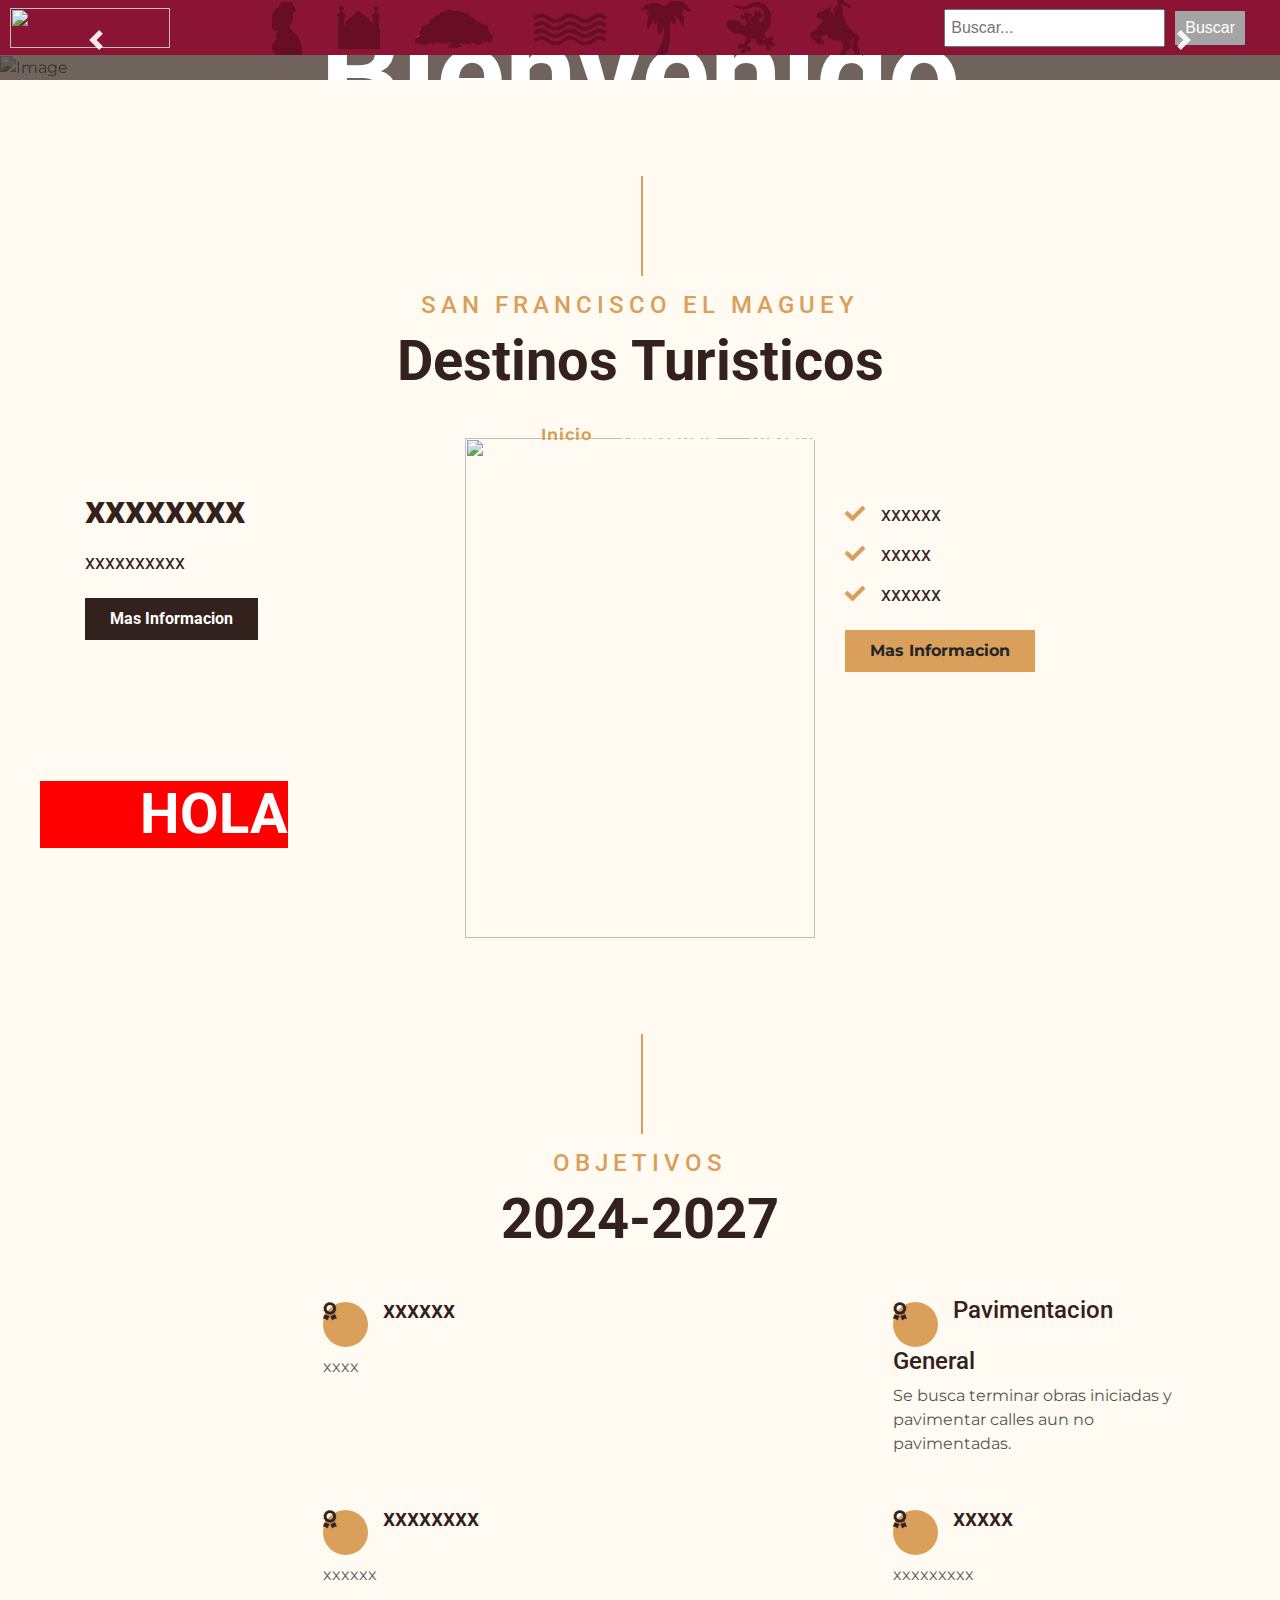
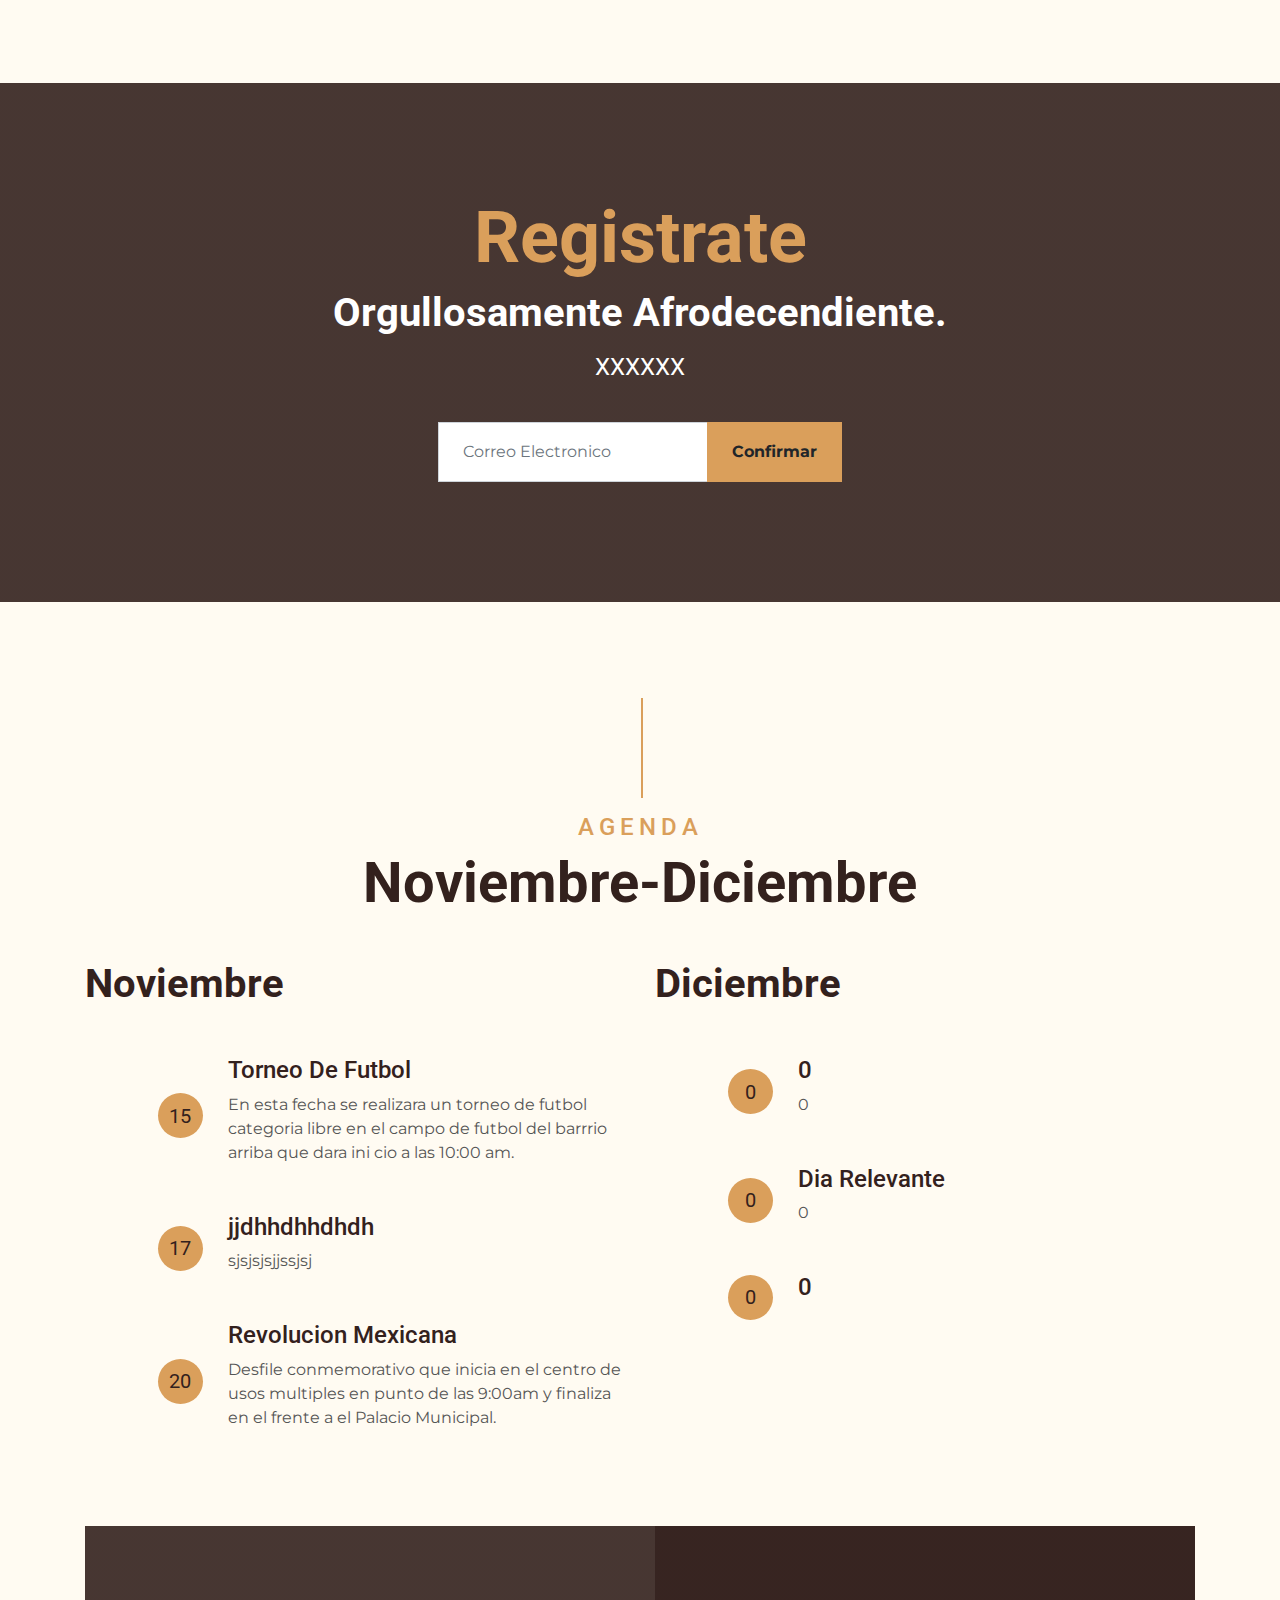
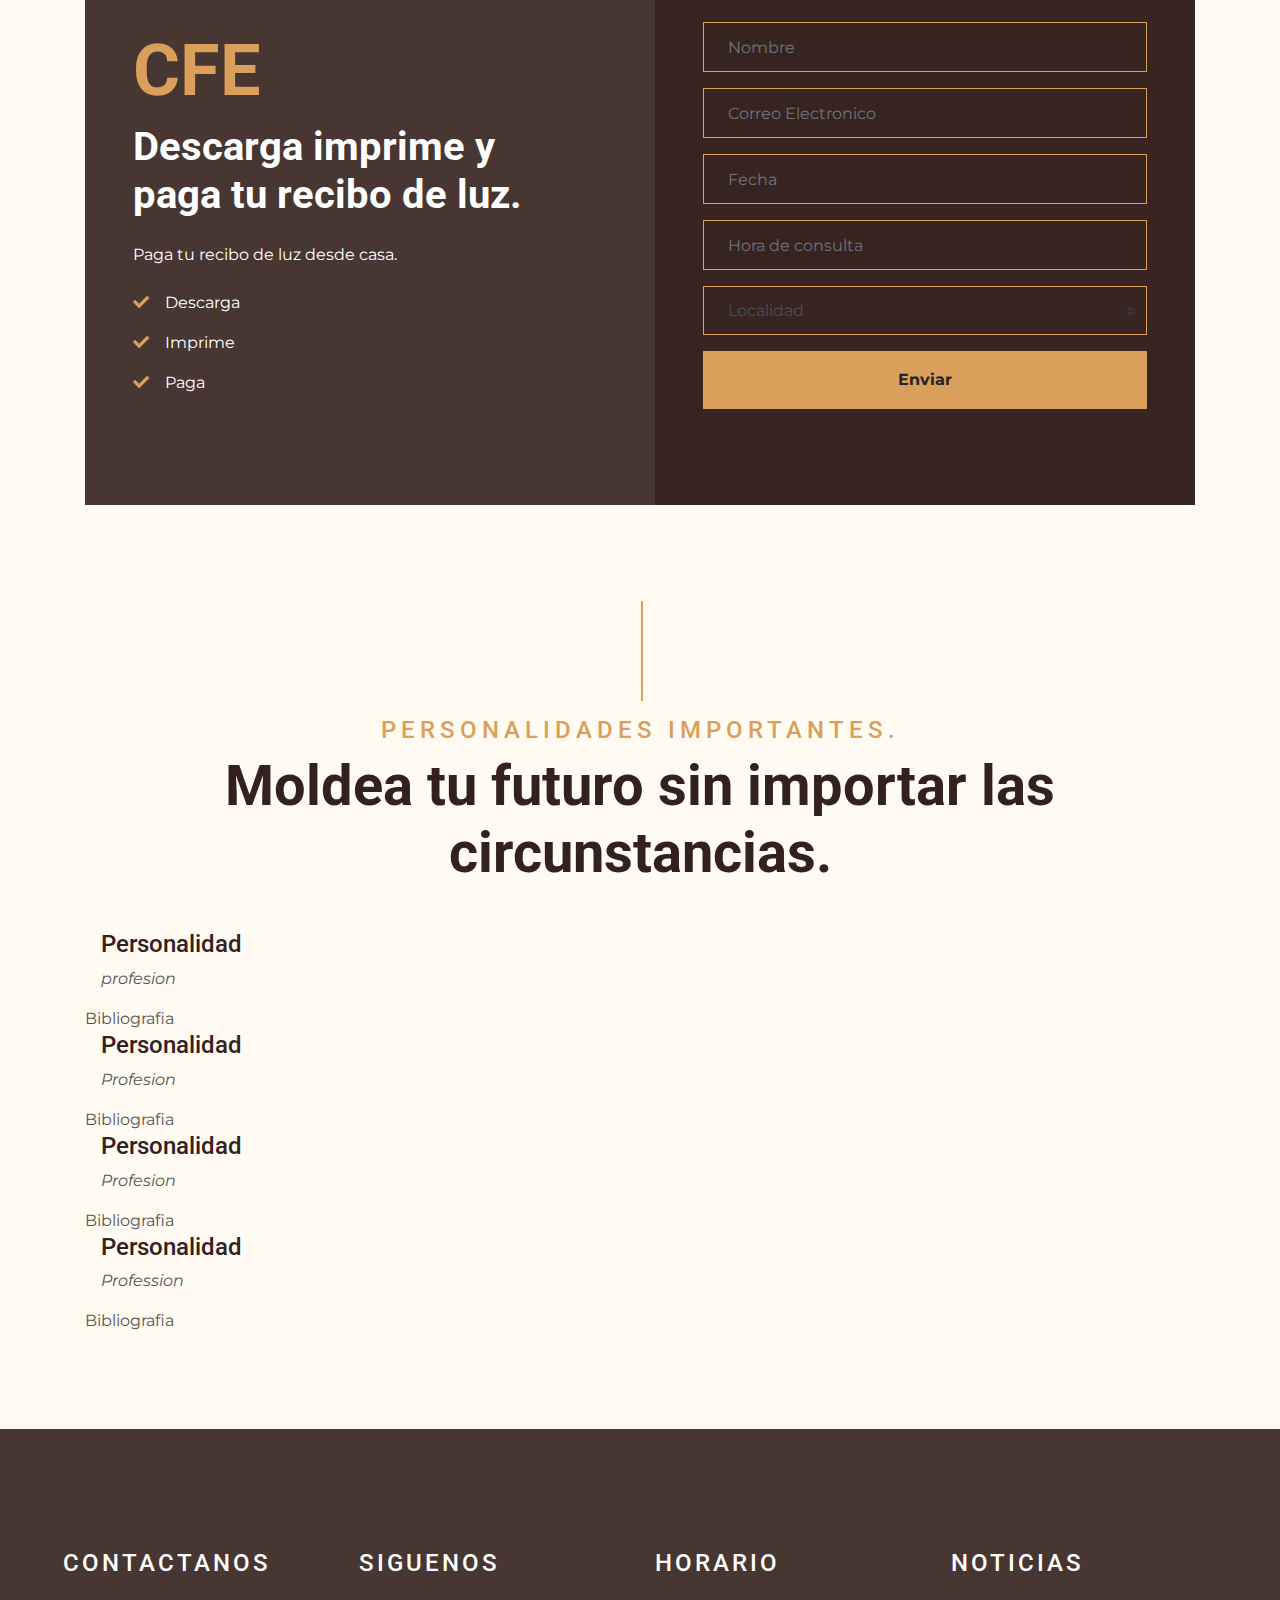
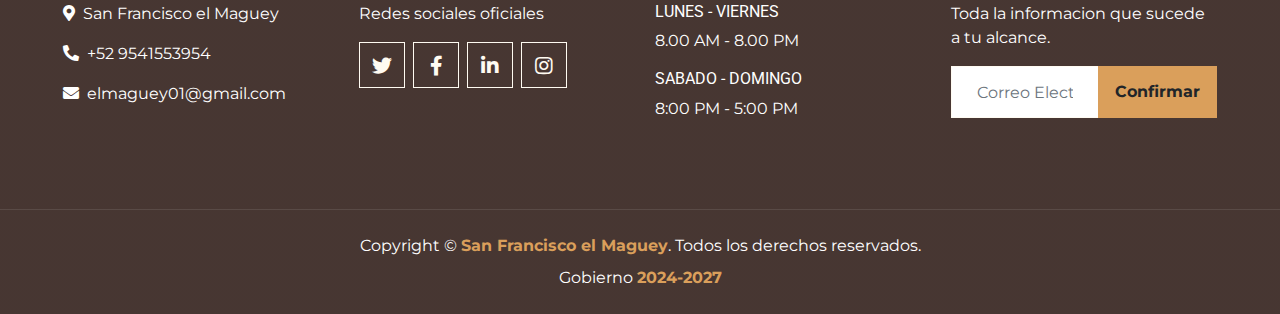
==== MAGUEY/index1.html @ a6b96330 "Update index1.html" ====
<!DOCTYPE html>
<html lang="en">

<head>
    <style type="text/css">
        
/******* Bootstrap Theming ********/
/*!
 * Bootstrap v4.5.3 (https://getbootstrap.com/)
 * Copyright 2011-2020 The Bootstrap Authors
 * Copyright 2011-2020 Twitter, Inc.
 * Licensed under MIT (https://github.com/twbs/bootstrap/blob/main/LICENSE)
 */
:root {
  --blue: #007bff;
  --indigo: #6610f2;
  --purple: #6f42c1;
  --pink: #e83e8c;
  --red: #dc3545;
  --orange: #fd7e14;
  --yellow: #ffc107;
  --green: #28a745;
  --teal: #20c997;
  --cyan: #17a2b8;
  --white: #fff;
  --gray: #6c757d;
  --gray-dark: #343a40;
  --primary: #DA9F5B;
  --secondary: #33211D;
  --success: #28a745;
  --info: #17a2b8;
  --warning: #ffc107;
  --danger: #dc3545;
  --light: #FFFBF2;
  --dark: #111111;
  --breakpoint-xs: 0;
  --breakpoint-sm: 576px;
  --breakpoint-md: 768px;
  --breakpoint-lg: 992px;
  --breakpoint-xl: 1200px;
  --font-family-sans-serif: "Montserrat", sans-serif;
  --font-family-monospace: SFMono-Regular, Menlo, Monaco, Consolas, "Liberation Mono", "Courier New", monospace;
}

*,
*::before,
*::after {
  box-sizing: border-box;
}

html {
  font-family: sans-serif;
  line-height: 1.15;
  -webkit-text-size-adjust: 100%;
  -webkit-tap-highlight-color: rgba(0, 0, 0, 0);
}

article, aside, figcaption, figure, footer, header, hgroup, main, nav, section {
  display: block;
}

body {
  margin: 0;
  font-family: "Montserrat", sans-serif;
  font-size: 1rem;
  font-weight: 400;
  line-height: 1.5;
  color: #555555;
  text-align: left;
  background-color: #FFFBF2;
}

[tabindex="-1"]:focus:not(:focus-visible) {
  outline: 0 !important;
}

hr {
  box-sizing: content-box;
  height: 0;
  overflow: visible;
}

h1, h2, h3, h4, h5, h6 {
  margin-top: 0;
  margin-bottom: 0.5rem;
}

p {
  margin-top: 0;
  margin-bottom: 1rem;
}

abbr[title],
abbr[data-original-title] {
  text-decoration: underline;
  text-decoration: underline dotted;
  cursor: help;
  border-bottom: 0;
  text-decoration-skip-ink: none;
}

address {
  margin-bottom: 1rem;
  font-style: normal;
  line-height: inherit;
}

ol,
ul,
dl {
  margin-top: 0;
  margin-bottom: 1rem;
}

ol ol,
ul ul,
ol ul,
ul ol {
  margin-bottom: 0;
}

dt {
  font-weight: 700;
}

dd {
  margin-bottom: .5rem;
  margin-left: 0;
}

blockquote {
  margin: 0 0 1rem;
}

b,
strong {
  font-weight: bolder;
}

small {
  font-size: 80%;
}

sub,
sup {
  position: relative;
  font-size: 75%;
  line-height: 0;
  vertical-align: baseline;
}

sub {
  bottom: -.25em;
}

sup {
  top: -.5em;
}

a {
  color: #DA9F5B;
  text-decoration: none;
  background-color: transparent;
}

a:hover {
  color: #be792b;
  text-decoration: underline;
}

a:not([href]):not([class]) {
  color: inherit;
  text-decoration: none;
}

a:not([href]):not([class]):hover {
  color: inherit;
  text-decoration: none;
}

pre,
code,
kbd,
samp {
  font-family: SFMono-Regular, Menlo, Monaco, Consolas, "Liberation Mono", "Courier New", monospace;
  font-size: 1em;
}

pre {
  margin-top: 0;
  margin-bottom: 1rem;
  overflow: auto;
  -ms-overflow-style: scrollbar;
}

figure {
  margin: 0 0 1rem;
}

img {
  vertical-align: middle;
  border-style: none;
}

svg {
  overflow: hidden;
  vertical-align: middle;
}

table {
  border-collapse: collapse;
}

caption {
  padding-top: 0.75rem;
  padding-bottom: 0.75rem;
  color: #6c757d;
  text-align: left;
  caption-side: bottom;
}

th {
  text-align: inherit;
  text-align: -webkit-match-parent;
}

label {
  display: inline-block;
  margin-bottom: 0.5rem;
}

button {
  border-radius: 0;
}

button:focus {
  outline: 1px dotted;
  outline: 5px auto -webkit-focus-ring-color;
}

input,
button,
select,
optgroup,
textarea {
  margin: 0;
  font-family: inherit;
  font-size: inherit;
  line-height: inherit;
}

button,
input {
  overflow: visible;
}

button,
select {
  text-transform: none;
}

[role="button"] {
  cursor: pointer;
}

select {
  word-wrap: normal;
}

button,
[type="button"],
[type="reset"],
[type="submit"] {
  -webkit-appearance: button;
}

button:not(:disabled),
[type="button"]:not(:disabled),
[type="reset"]:not(:disabled),
[type="submit"]:not(:disabled) {
  cursor: pointer;
}

button::-moz-focus-inner,
[type="button"]::-moz-focus-inner,
[type="reset"]::-moz-focus-inner,
[type="submit"]::-moz-focus-inner {
  padding: 0;
  border-style: none;
}

input[type="radio"],
input[type="checkbox"] {
  box-sizing: border-box;
  padding: 0;
}

textarea {
  overflow: auto;
  resize: vertical;
}

fieldset {
  min-width: 0;
  padding: 0;
  margin: 0;
  border: 0;
}

legend {
  display: block;
  width: 100%;
  max-width: 100%;
  padding: 0;
  margin-bottom: .5rem;
  font-size: 1.5rem;
  line-height: inherit;
  color: inherit;
  white-space: normal;
}

@media (max-width: 1200px) {
  legend {
    font-size: calc(1.275rem + 0.3vw) ;
  }
}

progress {
  vertical-align: baseline;
}

[type="number"]::-webkit-inner-spin-button,
[type="number"]::-webkit-outer-spin-button {
  height: auto;
}

[type="search"] {
  outline-offset: -2px;
  -webkit-appearance: none;
}

[type="search"]::-webkit-search-decoration {
  -webkit-appearance: none;
}

::-webkit-file-upload-button {
  font: inherit;
  -webkit-appearance: button;
}

output {
  display: inline-block;
}

summary {
  display: list-item;
  cursor: pointer;
}

template {
  display: none;
}

[hidden] {
  display: none !important;
}

h1, h2, h3, h4, h5, h6,
.h1, .h2, .h3, .h4, .h5, .h6 {
  margin-bottom: 0.5rem;
  font-family: "Roboto", sans-serif;
  font-weight: 500;
  line-height: 1.2;
  color: #33211D;
}

h1, .h1 {
  font-size: 2.5rem;
}

@media (max-width: 1200px) {
  h1, .h1 {
    font-size: calc(1.375rem + 1.5vw) ;
  }
}

h2, .h2 {
  font-size: 2rem;
}

@media (max-width: 1200px) {
  h2, .h2 {
    font-size: calc(1.325rem + 0.9vw) ;
  }
}

h3, .h3 {
  font-size: 1.75rem;
}

@media (max-width: 1200px) {
  h3, .h3 {
    font-size: calc(1.3rem + 0.6vw) ;
  }
}

h4, .h4 {
  font-size: 1.5rem;
}

@media (max-width: 1200px) {
  h4, .h4 {
    font-size: calc(1.275rem + 0.3vw) ;
  }
}

h5, .h5 {
  font-size: 1.25rem;
}

h6, .h6 {
  font-size: 1rem;
}

.lead {
  font-size: 1.25rem;
  font-weight: 300;
}

.display-1 {
  font-size: 8rem;
  font-weight: 300;
  line-height: 1.2;
}

@media (max-width: 1200px) {
  .display-1 {
    font-size: calc(1.925rem + 8.1vw) ;
  }
}

.display-2 {
  font-size: 5.5rem;
  font-weight: 300;
  line-height: 1.2;
}

@media (max-width: 1200px) {
  .display-2 {
    font-size: calc(1.675rem + 5.1vw) ;
  }
}

.display-3 {
  font-size: 4.5rem;
  font-weight: 300;
  line-height: 1.2;
}

@media (max-width: 1200px) {
  .display-3 {
    font-size: calc(1.575rem + 3.9vw) ;
  }
}

.display-4 {
  font-size: 3.5rem;
  font-weight: 300;
  line-height: 1.2;
}

@media (max-width: 1200px) {
  .display-4 {
    font-size: calc(1.475rem + 2.7vw) ;
  }
}

hr {
  margin-top: 1rem;
  margin-bottom: 1rem;
  border: 0;
  border-top: 1px solid rgba(0, 0, 0, 0.1);
}

small,
.small {
  font-size: 80%;
  font-weight: 400;
}

mark,
.mark {
  padding: 0.2em;
  background-color: #fcf8e3;
}

.list-unstyled {
  padding-left: 0;
  list-style: none;
}

.list-inline {
  padding-left: 0;
  list-style: none;
}

.list-inline-item {
  display: inline-block;
}

.list-inline-item:not(:last-child) {
  margin-right: 0.5rem;
}

.initialism {
  font-size: 90%;
  text-transform: uppercase;
}

.blockquote {
  margin-bottom: 1rem;
  font-size: 1.25rem;
}

.blockquote-footer {
  display: block;
  font-size: 80%;
  color: #6c757d;
}

.blockquote-footer::before {
  content: "\2014\00A0";
}

.img-fluid {
  max-width: 100%;
  height: auto;
}

.img-thumbnail {
  padding: 0.25rem;
  background-color: #FFFBF2;
  border: 1px solid #dee2e6;
  max-width: 100%;
  height: auto;
}

.figure {
  display: inline-block;
}

.figure-img {
  margin-bottom: 0.5rem;
  line-height: 1;
}

.figure-caption {
  font-size: 90%;
  color: #6c757d;
}

code {
  font-size: 87.5%;
  color: #e83e8c;
  word-wrap: break-word;
}

a > code {
  color: inherit;
}

kbd {
  padding: 0.2rem 0.4rem;
  font-size: 87.5%;
  color: #fff;
  background-color: #212529;
}

kbd kbd {
  padding: 0;
  font-size: 100%;
  font-weight: 700;
}

pre {
  display: block;
  font-size: 87.5%;
  color: #212529;
}

pre code {
  font-size: inherit;
  color: inherit;
  word-break: normal;
}

.pre-scrollable {
  max-height: 340px;
  overflow-y: scroll;
}

.container,
.container-fluid,
.container-sm,
.container-md,
.container-lg,
.container-xl {
  width: 100%;
  padding-right: 15px;
  padding-left: 15px;
  margin-right: auto;
  margin-left: auto;
}

@media (min-width: 576px) {
  .container, .container-sm {
    max-width: 540px;
  }
}

@media (min-width: 768px) {
  .container, .container-sm, .container-md {
    max-width: 720px;
  }
}

@media (min-width: 992px) {
  .container, .container-sm, .container-md, .container-lg {
    max-width: 960px;
  }
}

@media (min-width: 1200px) {
  .container, .container-sm, .container-md, .container-lg, .container-xl {
    max-width: 1140px;
  }
}

.row {
  display: flex;
  flex-wrap: wrap;
  margin-right: -15px;
  margin-left: -15px;
}

.no-gutters {
  margin-right: 0;
  margin-left: 0;
}

.no-gutters > .col,
.no-gutters > [class*="col-"] {
  padding-right: 0;
  padding-left: 0;
}

.col-1, .col-2, .col-3, .col-4, .col-5, .col-6, .col-7, .col-8, .col-9, .col-10, .col-11, .col-12, .col,
.col-auto, .col-sm-1, .col-sm-2, .col-sm-3, .col-sm-4, .col-sm-5, .col-sm-6, .col-sm-7, .col-sm-8, .col-sm-9, .col-sm-10, .col-sm-11, .col-sm-12, .col-sm,
.col-sm-auto, .col-md-1, .col-md-2, .col-md-3, .col-md-4, .col-md-5, .col-md-6, .col-md-7, .col-md-8, .col-md-9, .col-md-10, .col-md-11, .col-md-12, .col-md,
.col-md-auto, .col-lg-1, .col-lg-2, .col-lg-3, .col-lg-4, .col-lg-5, .col-lg-6, .col-lg-7, .col-lg-8, .col-lg-9, .col-lg-10, .col-lg-11, .col-lg-12, .col-lg,
.col-lg-auto, .col-xl-1, .col-xl-2, .col-xl-3, .col-xl-4, .col-xl-5, .col-xl-6, .col-xl-7, .col-xl-8, .col-xl-9, .col-xl-10, .col-xl-11, .col-xl-12, .col-xl,
.col-xl-auto {
  position: relative;
  width: 100%;
  padding-right: 15px;
  padding-left: 15px;
}

.col {
  flex-basis: 0;
  flex-grow: 1;
  max-width: 100%;
}

.row-cols-1 > * {
  flex: 0 0 100%;
  max-width: 100%;
}

.row-cols-2 > * {
  flex: 0 0 50%;
  max-width: 50%;
}

.row-cols-3 > * {
  flex: 0 0 33.33333%;
  max-width: 33.33333%;
}

.row-cols-4 > * {
  flex: 0 0 25%;
  max-width: 25%;
}

.row-cols-5 > * {
  flex: 0 0 20%;
  max-width: 20%;
}

.row-cols-6 > * {
  flex: 0 0 16.66667%;
  max-width: 16.66667%;
}

.col-auto {
  flex: 0 0 auto;
  width: auto;
  max-width: 100%;
}

.col-1 {
  flex: 0 0 8.33333%;
  max-width: 8.33333%;
}

.col-2 {
  flex: 0 0 16.66667%;
  max-width: 16.66667%;
}

.col-3 {
  flex: 0 0 25%;
  max-width: 25%;
}

.col-4 {
  flex: 0 0 33.33333%;
  max-width: 33.33333%;
}

.col-5 {
  flex: 0 0 41.66667%;
  max-width: 41.66667%;
}

.col-6 {
  flex: 0 0 50%;
  max-width: 50%;
}

.col-7 {
  flex: 0 0 58.33333%;
  max-width: 58.33333%;
}

.col-8 {
  flex: 0 0 66.66667%;
  max-width: 66.66667%;
}

.col-9 {
  flex: 0 0 75%;
  max-width: 75%;
}

.col-10 {
  flex: 0 0 83.33333%;
  max-width: 83.33333%;
}

.col-11 {
  flex: 0 0 91.66667%;
  max-width: 91.66667%;
}

.col-12 {
  flex: 0 0 100%;
  max-width: 100%;
}

.order-first {
  order: -1;
}

.order-last {
  order: 13;
}

.order-0 {
  order: 0;
}

.order-1 {
  order: 1;
}

.order-2 {
  order: 2;
}

.order-3 {
  order: 3;
}

.order-4 {
  order: 4;
}

.order-5 {
  order: 5;
}

.order-6 {
  order: 6;
}

.order-7 {
  order: 7;
}

.order-8 {
  order: 8;
}

.order-9 {
  order: 9;
}

.order-10 {
  order: 10;
}

.order-11 {
  order: 11;
}

.order-12 {
  order: 12;
}

.offset-1 {
  margin-left: 8.33333%;
}

.offset-2 {
  margin-left: 16.66667%;
}

.offset-3 {
  margin-left: 25%;
}

.offset-4 {
  margin-left: 33.33333%;
}

.offset-5 {
  margin-left: 41.66667%;
}

.offset-6 {
  margin-left: 50%;
}

.offset-7 {
  margin-left: 58.33333%;
}

.offset-8 {
  margin-left: 66.66667%;
}

.offset-9 {
  margin-left: 75%;
}

.offset-10 {
  margin-left: 83.33333%;
}

.offset-11 {
  margin-left: 91.66667%;
}

@media (min-width: 576px) {
  .col-sm {
    flex-basis: 0;
    flex-grow: 1;
    max-width: 100%;
  }
  .row-cols-sm-1 > * {
    flex: 0 0 100%;
    max-width: 100%;
  }
  .row-cols-sm-2 > * {
    flex: 0 0 50%;
    max-width: 50%;
  }
  .row-cols-sm-3 > * {
    flex: 0 0 33.33333%;
    max-width: 33.33333%;
  }
  .row-cols-sm-4 > * {
    flex: 0 0 25%;
    max-width: 25%;
  }
  .row-cols-sm-5 > * {
    flex: 0 0 20%;
    max-width: 20%;
  }
  .row-cols-sm-6 > * {
    flex: 0 0 16.66667%;
    max-width: 16.66667%;
  }
  .col-sm-auto {
    flex: 0 0 auto;
    width: auto;
    max-width: 100%;
  }
  .col-sm-1 {
    flex: 0 0 8.33333%;
    max-width: 8.33333%;
  }
  .col-sm-2 {
    flex: 0 0 16.66667%;
    max-width: 16.66667%;
  }
  .col-sm-3 {
    flex: 0 0 25%;
    max-width: 25%;
  }
  .col-sm-4 {
    flex: 0 0 33.33333%;
    max-width: 33.33333%;
  }
  .col-sm-5 {
    flex: 0 0 41.66667%;
    max-width: 41.66667%;
  }
  .col-sm-6 {
    flex: 0 0 50%;
    max-width: 50%;
  }
  .col-sm-7 {
    flex: 0 0 58.33333%;
    max-width: 58.33333%;
  }
  .col-sm-8 {
    flex: 0 0 66.66667%;
    max-width: 66.66667%;
  }
  .col-sm-9 {
    flex: 0 0 75%;
    max-width: 75%;
  }
  .col-sm-10 {
    flex: 0 0 83.33333%;
    max-width: 83.33333%;
  }
  .col-sm-11 {
    flex: 0 0 91.66667%;
    max-width: 91.66667%;
  }
  .col-sm-12 {
    flex: 0 0 100%;
    max-width: 100%;
  }
  .order-sm-first {
    order: -1;
  }
  .order-sm-last {
    order: 13;
  }
  .order-sm-0 {
    order: 0;
  }
  .order-sm-1 {
    order: 1;
  }
  .order-sm-2 {
    order: 2;
  }
  .order-sm-3 {
    order: 3;
  }
  .order-sm-4 {
    order: 4;
  }
  .order-sm-5 {
    order: 5;
  }
  .order-sm-6 {
    order: 6;
  }
  .order-sm-7 {
    order: 7;
  }
  .order-sm-8 {
    order: 8;
  }
  .order-sm-9 {
    order: 9;
  }
  .order-sm-10 {
    order: 10;
  }
  .order-sm-11 {
    order: 11;
  }
  .order-sm-12 {
    order: 12;
  }
  .offset-sm-0 {
    margin-left: 0;
  }
  .offset-sm-1 {
    margin-left: 8.33333%;
  }
  .offset-sm-2 {
    margin-left: 16.66667%;
  }
  .offset-sm-3 {
    margin-left: 25%;
  }
  .offset-sm-4 {
    margin-left: 33.33333%;
  }
  .offset-sm-5 {
    margin-left: 41.66667%;
  }
  .offset-sm-6 {
    margin-left: 50%;
  }
  .offset-sm-7 {
    margin-left: 58.33333%;
  }
  .offset-sm-8 {
    margin-left: 66.66667%;
  }
  .offset-sm-9 {
    margin-left: 75%;
  }
  .offset-sm-10 {
    margin-left: 83.33333%;
  }
  .offset-sm-11 {
    margin-left: 91.66667%;
  }
}

@media (min-width: 768px) {
  .col-md {
    flex-basis: 0;
    flex-grow: 1;
    max-width: 100%;
  }
  .row-cols-md-1 > * {
    flex: 0 0 100%;
    max-width: 100%;
  }
  .row-cols-md-2 > * {
    flex: 0 0 50%;
    max-width: 50%;
  }
  .row-cols-md-3 > * {
    flex: 0 0 33.33333%;
    max-width: 33.33333%;
  }
  .row-cols-md-4 > * {
    flex: 0 0 25%;
    max-width: 25%;
  }
  .row-cols-md-5 > * {
    flex: 0 0 20%;
    max-width: 20%;
  }
  .row-cols-md-6 > * {
    flex: 0 0 16.66667%;
    max-width: 16.66667%;
  }
  .col-md-auto {
    flex: 0 0 auto;
    width: auto;
    max-width: 100%;
  }
  .col-md-1 {
    flex: 0 0 8.33333%;
    max-width: 8.33333%;
  }
  .col-md-2 {
    flex: 0 0 16.66667%;
    max-width: 16.66667%;
  }
  .col-md-3 {
    flex: 0 0 25%;
    max-width: 25%;
  }
  .col-md-4 {
    flex: 0 0 33.33333%;
    max-width: 33.33333%;
  }
  .col-md-5 {
    flex: 0 0 41.66667%;
    max-width: 41.66667%;
  }
  .col-md-6 {
    flex: 0 0 50%;
    max-width: 50%;
  }
  .col-md-7 {
    flex: 0 0 58.33333%;
    max-width: 58.33333%;
  }
  .col-md-8 {
    flex: 0 0 66.66667%;
    max-width: 66.66667%;
  }
  .col-md-9 {
    flex: 0 0 75%;
    max-width: 75%;
  }
  .col-md-10 {
    flex: 0 0 83.33333%;
    max-width: 83.33333%;
  }
  .col-md-11 {
    flex: 0 0 91.66667%;
    max-width: 91.66667%;
  }
  .col-md-12 {
    flex: 0 0 100%;
    max-width: 100%;
  }
  .order-md-first {
    order: -1;
  }
  .order-md-last {
    order: 13;
  }
  .order-md-0 {
    order: 0;
  }
  .order-md-1 {
    order: 1;
  }
  .order-md-2 {
    order: 2;
  }
  .order-md-3 {
    order: 3;
  }
  .order-md-4 {
    order: 4;
  }
  .order-md-5 {
    order: 5;
  }
  .order-md-6 {
    order: 6;
  }
  .order-md-7 {
    order: 7;
  }
  .order-md-8 {
    order: 8;
  }
  .order-md-9 {
    order: 9;
  }
  .order-md-10 {
    order: 10;
  }
  .order-md-11 {
    order: 11;
  }
  .order-md-12 {
    order: 12;
  }
  .offset-md-0 {
    margin-left: 0;
  }
  .offset-md-1 {
    margin-left: 8.33333%;
  }
  .offset-md-2 {
    margin-left: 16.66667%;
  }
  .offset-md-3 {
    margin-left: 25%;
  }
  .offset-md-4 {
    margin-left: 33.33333%;
  }
  .offset-md-5 {
    margin-left: 41.66667%;
  }
  .offset-md-6 {
    margin-left: 50%;
  }
  .offset-md-7 {
    margin-left: 58.33333%;
  }
  .offset-md-8 {
    margin-left: 66.66667%;
  }
  .offset-md-9 {
    margin-left: 75%;
  }
  .offset-md-10 {
    margin-left: 83.33333%;
  }
  .offset-md-11 {
    margin-left: 91.66667%;
  }
}

@media (min-width: 992px) {
  .col-lg {
    flex-basis: 0;
    flex-grow: 1;
    max-width: 100%;
  }
  .row-cols-lg-1 > * {
    flex: 0 0 100%;
    max-width: 100%;
  }
  .row-cols-lg-2 > * {
    flex: 0 0 50%;
    max-width: 50%;
  }
  .row-cols-lg-3 > * {
    flex: 0 0 33.33333%;
    max-width: 33.33333%;
  }
  .row-cols-lg-4 > * {
    flex: 0 0 25%;
    max-width: 25%;
  }
  .row-cols-lg-5 > * {
    flex: 0 0 20%;
    max-width: 20%;
  }
  .row-cols-lg-6 > * {
    flex: 0 0 16.66667%;
    max-width: 16.66667%;
  }
  .col-lg-auto {
    flex: 0 0 auto;
    width: auto;
    max-width: 100%;
  }
  .col-lg-1 {
    flex: 0 0 8.33333%;
    max-width: 8.33333%;
  }
  .col-lg-2 {
    flex: 0 0 16.66667%;
    max-width: 16.66667%;
  }
  .col-lg-3 {
    flex: 0 0 25%;
    max-width: 25%;
  }
  .col-lg-4 {
    flex: 0 0 33.33333%;
    max-width: 33.33333%;
  }
  .col-lg-5 {
    flex: 0 0 41.66667%;
    max-width: 41.66667%;
  }
  .col-lg-6 {
    flex: 0 0 50%;
    max-width: 50%;
  }
  .col-lg-7 {
    flex: 0 0 58.33333%;
    max-width: 58.33333%;
  }
  .col-lg-8 {
    flex: 0 0 66.66667%;
    max-width: 66.66667%;
  }
  .col-lg-9 {
    flex: 0 0 75%;
    max-width: 75%;
  }
  .col-lg-10 {
    flex: 0 0 83.33333%;
    max-width: 83.33333%;
  }
  .col-lg-11 {
    flex: 0 0 91.66667%;
    max-width: 91.66667%;
  }
  .col-lg-12 {
    flex: 0 0 100%;
    max-width: 100%;
  }
  .order-lg-first {
    order: -1;
  }
  .order-lg-last {
    order: 13;
  }
  .order-lg-0 {
    order: 0;
  }
  .order-lg-1 {
    order: 1;
  }
  .order-lg-2 {
    order: 2;
  }
  .order-lg-3 {
    order: 3;
  }
  .order-lg-4 {
    order: 4;
  }
  .order-lg-5 {
    order: 5;
  }
  .order-lg-6 {
    order: 6;
  }
  .order-lg-7 {
    order: 7;
  }
  .order-lg-8 {
    order: 8;
  }
  .order-lg-9 {
    order: 9;
  }
  .order-lg-10 {
    order: 10;
  }
  .order-lg-11 {
    order: 11;
  }
  .order-lg-12 {
    order: 12;
  }
  .offset-lg-0 {
    margin-left: 0;
  }
  .offset-lg-1 {
    margin-left: 8.33333%;
  }
  .offset-lg-2 {
    margin-left: 16.66667%;
  }
  .offset-lg-3 {
    margin-left: 25%;
  }
  .offset-lg-4 {
    margin-left: 33.33333%;
  }
  .offset-lg-5 {
    margin-left: 41.66667%;
  }
  .offset-lg-6 {
    margin-left: 50%;
  }
  .offset-lg-7 {
    margin-left: 58.33333%;
  }
  .offset-lg-8 {
    margin-left: 66.66667%;
  }
  .offset-lg-9 {
    margin-left: 75%;
  }
  .offset-lg-10 {
    margin-left: 83.33333%;
  }
  .offset-lg-11 {
    margin-left: 91.66667%;
  }
}

@media (min-width: 1200px) {
  .col-xl {
    flex-basis: 0;
    flex-grow: 1;
    max-width: 100%;
  }
  .row-cols-xl-1 > * {
    flex: 0 0 100%;
    max-width: 100%;
  }
  .row-cols-xl-2 > * {
    flex: 0 0 50%;
    max-width: 50%;
  }
  .row-cols-xl-3 > * {
    flex: 0 0 33.33333%;
    max-width: 33.33333%;
  }
  .row-cols-xl-4 > * {
    flex: 0 0 25%;
    max-width: 25%;
  }
  .row-cols-xl-5 > * {
    flex: 0 0 20%;
    max-width: 20%;
  }
  .row-cols-xl-6 > * {
    flex: 0 0 16.66667%;
    max-width: 16.66667%;
  }
  .col-xl-auto {
    flex: 0 0 auto;
    width: auto;
    max-width: 100%;
  }
  .col-xl-1 {
    flex: 0 0 8.33333%;
    max-width: 8.33333%;
  }
  .col-xl-2 {
    flex: 0 0 16.66667%;
    max-width: 16.66667%;
  }
  .col-xl-3 {
    flex: 0 0 25%;
    max-width: 25%;
  }
  .col-xl-4 {
    flex: 0 0 33.33333%;
    max-width: 33.33333%;
  }
  .col-xl-5 {
    flex: 0 0 41.66667%;
    max-width: 41.66667%;
  }
  .col-xl-6 {
    flex: 0 0 50%;
    max-width: 50%;
  }
  .col-xl-7 {
    flex: 0 0 58.33333%;
    max-width: 58.33333%;
  }
  .col-xl-8 {
    flex: 0 0 66.66667%;
    max-width: 66.66667%;
  }
  .col-xl-9 {
    flex: 0 0 75%;
    max-width: 75%;
  }
  .col-xl-10 {
    flex: 0 0 83.33333%;
    max-width: 83.33333%;
  }
  .col-xl-11 {
    flex: 0 0 91.66667%;
    max-width: 91.66667%;
  }
  .col-xl-12 {
    flex: 0 0 100%;
    max-width: 100%;
  }
  .order-xl-first {
    order: -1;
  }
  .order-xl-last {
    order: 13;
  }
  .order-xl-0 {
    order: 0;
  }
  .order-xl-1 {
    order: 1;
  }
  .order-xl-2 {
    order: 2;
  }
  .order-xl-3 {
    order: 3;
  }
  .order-xl-4 {
    order: 4;
  }
  .order-xl-5 {
    order: 5;
  }
  .order-xl-6 {
    order: 6;
  }
  .order-xl-7 {
    order: 7;
  }
  .order-xl-8 {
    order: 8;
  }
  .order-xl-9 {
    order: 9;
  }
  .order-xl-10 {
    order: 10;
  }
  .order-xl-11 {
    order: 11;
  }
  .order-xl-12 {
    order: 12;
  }
  .offset-xl-0 {
    margin-left: 0;
  }
  .offset-xl-1 {
    margin-left: 8.33333%;
  }
  .offset-xl-2 {
    margin-left: 16.66667%;
  }
  .offset-xl-3 {
    margin-left: 25%;
  }
  .offset-xl-4 {
    margin-left: 33.33333%;
  }
  .offset-xl-5 {
    margin-left: 41.66667%;
  }
  .offset-xl-6 {
    margin-left: 50%;
  }
  .offset-xl-7 {
    margin-left: 58.33333%;
  }
  .offset-xl-8 {
    margin-left: 66.66667%;
  }
  .offset-xl-9 {
    margin-left: 75%;
  }
  .offset-xl-10 {
    margin-left: 83.33333%;
  }
  .offset-xl-11 {
    margin-left: 91.66667%;
  }
}

.table {
  width: 100%;
  margin-bottom: 1rem;
  color: #555555;
}

.table th,
.table td {
  padding: 0.75rem;
  vertical-align: top;
  border-top: 1px solid #dee2e6;
}

.table thead th {
  vertical-align: bottom;
  border-bottom: 2px solid #dee2e6;
}

.table tbody + tbody {
  border-top: 2px solid #dee2e6;
}

.table-sm th,
.table-sm td {
  padding: 0.3rem;
}

.table-bordered {
  border: 1px solid #dee2e6;
}

.table-bordered th,
.table-bordered td {
  border: 1px solid #dee2e6;
}

.table-bordered thead th,
.table-bordered thead td {
  border-bottom-width: 2px;
}

.table-borderless th,
.table-borderless td,
.table-borderless thead th,
.table-borderless tbody + tbody {
  border: 0;
}

.table-striped tbody tr:nth-of-type(odd) {
  background-color: rgba(0, 0, 0, 0.05);
}

.table-hover tbody tr:hover {
  color: #555555;
  background-color: rgba(0, 0, 0, 0.075);
}

.table-primary,
.table-primary > th,
.table-primary > td {
  background-color: #f5e4d1;
}

.table-primary th,
.table-primary td,
.table-primary thead th,
.table-primary tbody + tbody {
  border-color: #eccdaa;
}

.table-hover .table-primary:hover {
  background-color: #f0d8bc;
}

.table-hover .table-primary:hover > td,
.table-hover .table-primary:hover > th {
  background-color: #f0d8bc;
}

.table-secondary,
.table-secondary > th,
.table-secondary > td {
  background-color: #c6c1c0;
}

.table-secondary th,
.table-secondary td,
.table-secondary thead th,
.table-secondary tbody + tbody {
  border-color: #958c89;
}

.table-hover .table-secondary:hover {
  background-color: #bab4b3;
}

.table-hover .table-secondary:hover > td,
.table-hover .table-secondary:hover > th {
  background-color: #bab4b3;
}

.table-success,
.table-success > th,
.table-success > td {
  background-color: #c3e6cb;
}

.table-success th,
.table-success td,
.table-success thead th,
.table-success tbody + tbody {
  border-color: #8fd19e;
}

.table-hover .table-success:hover {
  background-color: #b1dfbb;
}

.table-hover .table-success:hover > td,
.table-hover .table-success:hover > th {
  background-color: #b1dfbb;
}

.table-info,
.table-info > th,
.table-info > td {
  background-color: #bee5eb;
}

.table-info th,
.table-info td,
.table-info thead th,
.table-info tbody + tbody {
  border-color: #86cfda;
}

.table-hover .table-info:hover {
  background-color: #abdde5;
}

.table-hover .table-info:hover > td,
.table-hover .table-info:hover > th {
  background-color: #abdde5;
}

.table-warning,
.table-warning > th,
.table-warning > td {
  background-color: #ffeeba;
}

.table-warning th,
.table-warning td,
.table-warning thead th,
.table-warning tbody + tbody {
  border-color: #ffdf7e;
}

.table-hover .table-warning:hover {
  background-color: #ffe8a1;
}

.table-hover .table-warning:hover > td,
.table-hover .table-warning:hover > th {
  background-color: #ffe8a1;
}

.table-danger,
.table-danger > th,
.table-danger > td {
  background-color: #f5c6cb;
}

.table-danger th,
.table-danger td,
.table-danger thead th,
.table-danger tbody + tbody {
  border-color: #ed969e;
}

.table-hover .table-danger:hover {
  background-color: #f1b0b7;
}

.table-hover .table-danger:hover > td,
.table-hover .table-danger:hover > th {
  background-color: #f1b0b7;
}

.table-light,
.table-light > th,
.table-light > td {
  background-color: #fffefb;
}

.table-light th,
.table-light td,
.table-light thead th,
.table-light tbody + tbody {
  border-color: #fffdf8;
}

.table-hover .table-light:hover {
  background-color: #fff8e2;
}

.table-hover .table-light:hover > td,
.table-hover .table-light:hover > th {
  background-color: #fff8e2;
}

.table-dark,
.table-dark > th,
.table-dark > td {
  background-color: #bcbcbc;
}

.table-dark th,
.table-dark td,
.table-dark thead th,
.table-dark tbody + tbody {
  border-color: #838383;
}

.table-hover .table-dark:hover {
  background-color: #afafaf;
}

.table-hover .table-dark:hover > td,
.table-hover .table-dark:hover > th {
  background-color: #afafaf;
}

.table-active,
.table-active > th,
.table-active > td {
  background-color: rgba(0, 0, 0, 0.075);
}

.table-hover .table-active:hover {
  background-color: rgba(0, 0, 0, 0.075);
}

.table-hover .table-active:hover > td,
.table-hover .table-active:hover > th {
  background-color: rgba(0, 0, 0, 0.075);
}

.table .thead-dark th {
  color: #fff;
  background-color: #343a40;
  border-color: #454d55;
}

.table .thead-light th {
  color: #495057;
  background-color: #e9ecef;
  border-color: #dee2e6;
}

.table-dark {
  color: #fff;
  background-color: #343a40;
}

.table-dark th,
.table-dark td,
.table-dark thead th {
  border-color: #454d55;
}

.table-dark.table-bordered {
  border: 0;
}

.table-dark.table-striped tbody tr:nth-of-type(odd) {
  background-color: rgba(255, 255, 255, 0.05);
}

.table-dark.table-hover tbody tr:hover {
  color: #fff;
  background-color: rgba(255, 255, 255, 0.075);
}

@media (max-width: 575.98px) {
  .table-responsive-sm {
    display: block;
    width: 100%;
    overflow-x: auto;
    -webkit-overflow-scrolling: touch;
  }
  .table-responsive-sm > .table-bordered {
    border: 0;
  }
}

@media (max-width: 767.98px) {
  .table-responsive-md {
    display: block;
    width: 100%;
    overflow-x: auto;
    -webkit-overflow-scrolling: touch;
  }
  .table-responsive-md > .table-bordered {
    border: 0;
  }
}

@media (max-width: 991.98px) {
  .table-responsive-lg {
    display: block;
    width: 100%;
    overflow-x: auto;
    -webkit-overflow-scrolling: touch;
  }
  .table-responsive-lg > .table-bordered {
    border: 0;
  }
}

@media (max-width: 1199.98px) {
  .table-responsive-xl {
    display: block;
    width: 100%;
    overflow-x: auto;
    -webkit-overflow-scrolling: touch;
  }
  .table-responsive-xl > .table-bordered {
    border: 0;
  }
}

.table-responsive {
  display: block;
  width: 100%;
  overflow-x: auto;
  -webkit-overflow-scrolling: touch;
}

.table-responsive > .table-bordered {
  border: 0;
}

.form-control {
  display: block;
  width: 100%;
  height: calc(1.5em + 0.75rem + 2px);
  padding: 0.375rem 0.75rem;
  font-size: 1rem;
  font-weight: 400;
  line-height: 1.5;
  color: #495057;
  background-color: #fff;
  background-clip: padding-box;
  border: 1px solid #ced4da;
  border-radius: 0;
  transition: border-color 0.15s ease-in-out, box-shadow 0.15s ease-in-out;
}

@media (prefers-reduced-motion: reduce) {
  .form-control {
    transition: none;
  }
}

.form-control::-ms-expand {
  background-color: transparent;
  border: 0;
}

.form-control:-moz-focusring {
  color: transparent;
  text-shadow: 0 0 0 #495057;
}

.form-control:focus {
  color: #495057;
  background-color: #fff;
  border-color: #f1dcc3;
  outline: 0;
  box-shadow: 0 0 0 0.2rem rgba(218, 159, 91, 0.25);
}

.form-control::placeholder {
  color: #6c757d;
  opacity: 1;
}

.form-control:disabled, .form-control[readonly] {
  background-color: #e9ecef;
  opacity: 1;
}

input[type="date"].form-control,
input[type="time"].form-control,
input[type="datetime-local"].form-control,
input[type="month"].form-control {
  appearance: none;
}

select.form-control:focus::-ms-value {
  color: #495057;
  background-color: #fff;
}

.form-control-file,
.form-control-range {
  display: block;
  width: 100%;
}

.col-form-label {
  padding-top: calc(0.375rem + 1px);
  padding-bottom: calc(0.375rem + 1px);
  margin-bottom: 0;
  font-size: inherit;
  line-height: 1.5;
}

.col-form-label-lg {
  padding-top: calc(0.5rem + 1px);
  padding-bottom: calc(0.5rem + 1px);
  font-size: 1.25rem;
  line-height: 1.5;
}

.col-form-label-sm {
  padding-top: calc(0.25rem + 1px);
  padding-bottom: calc(0.25rem + 1px);
  font-size: 0.875rem;
  line-height: 1.5;
}

.form-control-plaintext {
  display: block;
  width: 100%;
  padding: 0.375rem 0;
  margin-bottom: 0;
  font-size: 1rem;
  line-height: 1.5;
  color: #555555;
  background-color: transparent;
  border: solid transparent;
  border-width: 1px 0;
}

.form-control-plaintext.form-control-sm, .form-control-plaintext.form-control-lg {
  padding-right: 0;
  padding-left: 0;
}

.form-control-sm {
  height: calc(1.5em + 0.5rem + 2px);
  padding: 0.25rem 0.5rem;
  font-size: 0.875rem;
  line-height: 1.5;
}

.form-control-lg {
  height: calc(1.5em + 1rem + 2px);
  padding: 0.5rem 1rem;
  font-size: 1.25rem;
  line-height: 1.5;
}

select.form-control[size], select.form-control[multiple] {
  height: auto;
}

textarea.form-control {
  height: auto;
}

.form-group {
  margin-bottom: 1rem;
}

.form-text {
  display: block;
  margin-top: 0.25rem;
}

.form-row {
  display: flex;
  flex-wrap: wrap;
  margin-right: -5px;
  margin-left: -5px;
}

.form-row > .col,
.form-row > [class*="col-"] {
  padding-right: 5px;
  padding-left: 5px;
}

.form-check {
  position: relative;
  display: block;
  padding-left: 1.25rem;
}

.form-check-input {
  position: absolute;
  margin-top: 0.3rem;
  margin-left: -1.25rem;
}

.form-check-input[disabled] ~ .form-check-label,
.form-check-input:disabled ~ .form-check-label {
  color: #6c757d;
}

.form-check-label {
  margin-bottom: 0;
}

.form-check-inline {
  display: inline-flex;
  align-items: center;
  padding-left: 0;
  margin-right: 0.75rem;
}

.form-check-inline .form-check-input {
  position: static;
  margin-top: 0;
  margin-right: 0.3125rem;
  margin-left: 0;
}

.valid-feedback {
  display: none;
  width: 100%;
  margin-top: 0.25rem;
  font-size: 80%;
  color: #28a745;
}

.valid-tooltip {
  position: absolute;
  top: 100%;
  left: 0;
  z-index: 5;
  display: none;
  max-width: 100%;
  padding: 0.25rem 0.5rem;
  margin-top: .1rem;
  font-size: 0.875rem;
  line-height: 1.5;
  color: #fff;
  background-color: rgba(40, 167, 69, 0.9);
}

.was-validated :valid ~ .valid-feedback,
.was-validated :valid ~ .valid-tooltip,
.is-valid ~ .valid-feedback,
.is-valid ~ .valid-tooltip {
  display: block;
}

.was-validated .form-control:valid, .form-control.is-valid {
  border-color: #28a745;
  padding-right: calc(1.5em + 0.75rem);
  background-image: url("data:image/svg+xml,%3csvg xmlns='http://www.w3.org/2000/svg' width='8' height='8' viewBox='0 0 8 8'%3e%3cpath fill='%2328a745' d='M2.3 6.73L.6 4.53c-.4-1.04.46-1.4 1.1-.8l1.1 1.4 3.4-3.8c.6-.63 1.6-.27 1.2.7l-4 4.6c-.43.5-.8.4-1.1.1z'/%3e%3c/svg%3e");
  background-repeat: no-repeat;
  background-position: right calc(0.375em + 0.1875rem) center;
  background-size: calc(0.75em + 0.375rem) calc(0.75em + 0.375rem);
}

.was-validated .form-control:valid:focus, .form-control.is-valid:focus {
  border-color: #28a745;
  box-shadow: 0 0 0 0.2rem rgba(40, 167, 69, 0.25);
}

.was-validated textarea.form-control:valid, textarea.form-control.is-valid {
  padding-right: calc(1.5em + 0.75rem);
  background-position: top calc(0.375em + 0.1875rem) right calc(0.375em + 0.1875rem);
}

.was-validated .custom-select:valid, .custom-select.is-valid {
  border-color: #28a745;
  padding-right: calc(0.75em + 2.3125rem);
  background: url("data:image/svg+xml,%3csvg xmlns='http://www.w3.org/2000/svg' width='4' height='5' viewBox='0 0 4 5'%3e%3cpath fill='%23343a40' d='M2 0L0 2h4zm0 5L0 3h4z'/%3e%3c/svg%3e") no-repeat right 0.75rem center/8px 10px, url("data:image/svg+xml,%3csvg xmlns='http://www.w3.org/2000/svg' width='8' height='8' viewBox='0 0 8 8'%3e%3cpath fill='%2328a745' d='M2.3 6.73L.6 4.53c-.4-1.04.46-1.4 1.1-.8l1.1 1.4 3.4-3.8c.6-.63 1.6-.27 1.2.7l-4 4.6c-.43.5-.8.4-1.1.1z'/%3e%3c/svg%3e") #fff no-repeat center right 1.75rem/calc(0.75em + 0.375rem) calc(0.75em + 0.375rem);
}

.was-validated .custom-select:valid:focus, .custom-select.is-valid:focus {
  border-color: #28a745;
  box-shadow: 0 0 0 0.2rem rgba(40, 167, 69, 0.25);
}

.was-validated .form-check-input:valid ~ .form-check-label, .form-check-input.is-valid ~ .form-check-label {
  color: #28a745;
}

.was-validated .form-check-input:valid ~ .valid-feedback,
.was-validated .form-check-input:valid ~ .valid-tooltip, .form-check-input.is-valid ~ .valid-feedback,
.form-check-input.is-valid ~ .valid-tooltip {
  display: block;
}

.was-validated .custom-control-input:valid ~ .custom-control-label, .custom-control-input.is-valid ~ .custom-control-label {
  color: #28a745;
}

.was-validated .custom-control-input:valid ~ .custom-control-label::before, .custom-control-input.is-valid ~ .custom-control-label::before {
  border-color: #28a745;
}

.was-validated .custom-control-input:valid:checked ~ .custom-control-label::before, .custom-control-input.is-valid:checked ~ .custom-control-label::before {
  border-color: #34ce57;
  background-color: #34ce57;
}

.was-validated .custom-control-input:valid:focus ~ .custom-control-label::before, .custom-control-input.is-valid:focus ~ .custom-control-label::before {
  box-shadow: 0 0 0 0.2rem rgba(40, 167, 69, 0.25);
}

.was-validated .custom-control-input:valid:focus:not(:checked) ~ .custom-control-label::before, .custom-control-input.is-valid:focus:not(:checked) ~ .custom-control-label::before {
  border-color: #28a745;
}

.was-validated .custom-file-input:valid ~ .custom-file-label, .custom-file-input.is-valid ~ .custom-file-label {
  border-color: #28a745;
}

.was-validated .custom-file-input:valid:focus ~ .custom-file-label, .custom-file-input.is-valid:focus ~ .custom-file-label {
  border-color: #28a745;
  box-shadow: 0 0 0 0.2rem rgba(40, 167, 69, 0.25);
}

.invalid-feedback {
  display: none;
  width: 100%;
  margin-top: 0.25rem;
  font-size: 80%;
  color: #dc3545;
}

.invalid-tooltip {
  position: absolute;
  top: 100%;
  left: 0;
  z-index: 5;
  display: none;
  max-width: 100%;
  padding: 0.25rem 0.5rem;
  margin-top: .1rem;
  font-size: 0.875rem;
  line-height: 1.5;
  color: #fff;
  background-color: rgba(220, 53, 69, 0.9);
}

.was-validated :invalid ~ .invalid-feedback,
.was-validated :invalid ~ .invalid-tooltip,
.is-invalid ~ .invalid-feedback,
.is-invalid ~ .invalid-tooltip {
  display: block;
}

.was-validated .form-control:invalid, .form-control.is-invalid {
  border-color: #dc3545;
  padding-right: calc(1.5em + 0.75rem);
  background-image: url("data:image/svg+xml,%3csvg xmlns='http://www.w3.org/2000/svg' width='12' height='12' fill='none' stroke='%23dc3545' viewBox='0 0 12 12'%3e%3ccircle cx='6' cy='6' r='4.5'/%3e%3cpath stroke-linejoin='round' d='M5.8 3.6h.4L6 6.5z'/%3e%3ccircle cx='6' cy='8.2' r='.6' fill='%23dc3545' stroke='none'/%3e%3c/svg%3e");
  background-repeat: no-repeat;
  background-position: right calc(0.375em + 0.1875rem) center;
  background-size: calc(0.75em + 0.375rem) calc(0.75em + 0.375rem);
}

.was-validated .form-control:invalid:focus, .form-control.is-invalid:focus {
  border-color: #dc3545;
  box-shadow: 0 0 0 0.2rem rgba(220, 53, 69, 0.25);
}

.was-validated textarea.form-control:invalid, textarea.form-control.is-invalid {
  padding-right: calc(1.5em + 0.75rem);
  background-position: top calc(0.375em + 0.1875rem) right calc(0.375em + 0.1875rem);
}

.was-validated .custom-select:invalid, .custom-select.is-invalid {
  border-color: #dc3545;
  padding-right: calc(0.75em + 2.3125rem);
  background: url("data:image/svg+xml,%3csvg xmlns='http://www.w3.org/2000/svg' width='4' height='5' viewBox='0 0 4 5'%3e%3cpath fill='%23343a40' d='M2 0L0 2h4zm0 5L0 3h4z'/%3e%3c/svg%3e") no-repeat right 0.75rem center/8px 10px, url("data:image/svg+xml,%3csvg xmlns='http://www.w3.org/2000/svg' width='12' height='12' fill='none' stroke='%23dc3545' viewBox='0 0 12 12'%3e%3ccircle cx='6' cy='6' r='4.5'/%3e%3cpath stroke-linejoin='round' d='M5.8 3.6h.4L6 6.5z'/%3e%3ccircle cx='6' cy='8.2' r='.6' fill='%23dc3545' stroke='none'/%3e%3c/svg%3e") #fff no-repeat center right 1.75rem/calc(0.75em + 0.375rem) calc(0.75em + 0.375rem);
}

.was-validated .custom-select:invalid:focus, .custom-select.is-invalid:focus {
  border-color: #dc3545;
  box-shadow: 0 0 0 0.2rem rgba(220, 53, 69, 0.25);
}

.was-validated .form-check-input:invalid ~ .form-check-label, .form-check-input.is-invalid ~ .form-check-label {
  color: #dc3545;
}

.was-validated .form-check-input:invalid ~ .invalid-feedback,
.was-validated .form-check-input:invalid ~ .invalid-tooltip, .form-check-input.is-invalid ~ .invalid-feedback,
.form-check-input.is-invalid ~ .invalid-tooltip {
  display: block;
}

.was-validated .custom-control-input:invalid ~ .custom-control-label, .custom-control-input.is-invalid ~ .custom-control-label {
  color: #dc3545;
}

.was-validated .custom-control-input:invalid ~ .custom-control-label::before, .custom-control-input.is-invalid ~ .custom-control-label::before {
  border-color: #dc3545;
}

.was-validated .custom-control-input:invalid:checked ~ .custom-control-label::before, .custom-control-input.is-invalid:checked ~ .custom-control-label::before {
  border-color: #e4606d;
  background-color: #e4606d;
}

.was-validated .custom-control-input:invalid:focus ~ .custom-control-label::before, .custom-control-input.is-invalid:focus ~ .custom-control-label::before {
  box-shadow: 0 0 0 0.2rem rgba(220, 53, 69, 0.25);
}

.was-validated .custom-control-input:invalid:focus:not(:checked) ~ .custom-control-label::before, .custom-control-input.is-invalid:focus:not(:checked) ~ .custom-control-label::before {
  border-color: #dc3545;
}

.was-validated .custom-file-input:invalid ~ .custom-file-label, .custom-file-input.is-invalid ~ .custom-file-label {
  border-color: #dc3545;
}

.was-validated .custom-file-input:invalid:focus ~ .custom-file-label, .custom-file-input.is-invalid:focus ~ .custom-file-label {
  border-color: #dc3545;
  box-shadow: 0 0 0 0.2rem rgba(220, 53, 69, 0.25);
}

.form-inline {
  display: flex;
  flex-flow: row wrap;
  align-items: center;
}

.form-inline .form-check {
  width: 100%;
}

@media (min-width: 576px) {
  .form-inline label {
    display: flex;
    align-items: center;
    justify-content: center;
    margin-bottom: 0;
  }
  .form-inline .form-group {
    display: flex;
    flex: 0 0 auto;
    flex-flow: row wrap;
    align-items: center;
    margin-bottom: 0;
  }
  .form-inline .form-control {
    display: inline-block;
    width: auto;
    vertical-align: middle;
  }
  .form-inline .form-control-plaintext {
    display: inline-block;
  }
  .form-inline .input-group,
  .form-inline .custom-select {
    width: auto;
  }
  .form-inline .form-check {
    display: flex;
    align-items: center;
    justify-content: center;
    width: auto;
    padding-left: 0;
  }
  .form-inline .form-check-input {
    position: relative;
    flex-shrink: 0;
    margin-top: 0;
    margin-right: 0.25rem;
    margin-left: 0;
  }
  .form-inline .custom-control {
    align-items: center;
    justify-content: center;
  }
  .form-inline .custom-control-label {
    margin-bottom: 0;
  }
}

.btn {
  display: inline-block;
  font-weight: 400;
  color: #555555;
  text-align: center;
  vertical-align: middle;
  user-select: none;
  background-color: transparent;
  border: 1px solid transparent;
  padding: 0.375rem 0.75rem;
  font-size: 1rem;
  line-height: 1.5;
  border-radius: 0;
  transition: color 0.15s ease-in-out, background-color 0.15s ease-in-out, border-color 0.15s ease-in-out, box-shadow 0.15s ease-in-out;
}

@media (prefers-reduced-motion: reduce) {
  .btn {
    transition: none;
  }
}

.btn:hover {
  color: #555555;
  text-decoration: none;
}

.btn:focus, .btn.focus {
  outline: 0;
  box-shadow: 0 0 0 0.2rem rgba(218, 159, 91, 0.25);
}

.btn.disabled, .btn:disabled {
  opacity: 0.65;
}

.btn:not(:disabled):not(.disabled) {
  cursor: pointer;
}

a.btn.disabled,
fieldset:disabled a.btn {
  pointer-events: none;
}

.btn-primary {
  color: #212529;
  background-color: #DA9F5B;
  border-color: #DA9F5B;
}

.btn-primary:hover {
  color: #212529;
  background-color: #d38d3c;
  border-color: #d18731;
}

.btn-primary:focus, .btn-primary.focus {
  color: #212529;
  background-color: #d38d3c;
  border-color: #d18731;
  box-shadow: 0 0 0 0.2rem rgba(190, 141, 84, 0.5);
}

.btn-primary.disabled, .btn-primary:disabled {
  color: #212529;
  background-color: #DA9F5B;
  border-color: #DA9F5B;
}

.btn-primary:not(:disabled):not(.disabled):active, .btn-primary:not(:disabled):not(.disabled).active,
.show > .btn-primary.dropdown-toggle {
  color: #fff;
  background-color: #d18731;
  border-color: #c8802d;
}

.btn-primary:not(:disabled):not(.disabled):active:focus, .btn-primary:not(:disabled):not(.disabled).active:focus,
.show > .btn-primary.dropdown-toggle:focus {
  box-shadow: 0 0 0 0.2rem rgba(190, 141, 84, 0.5);
}

.btn-secondary {
  color: #fff;
  background-color: #33211D;
  border-color: #33211D;
}

.btn-secondary:hover {
  color: #fff;
  background-color: #1b110f;
  border-color: #120c0b;
}

.btn-secondary:focus, .btn-secondary.focus {
  color: #fff;
  background-color: #1b110f;
  border-color: #120c0b;
  box-shadow: 0 0 0 0.2rem rgba(82, 66, 63, 0.5);
}

.btn-secondary.disabled, .btn-secondary:disabled {
  color: #fff;
  background-color: #33211D;
  border-color: #33211D;
}

.btn-secondary:not(:disabled):not(.disabled):active, .btn-secondary:not(:disabled):not(.disabled).active,
.show > .btn-secondary.dropdown-toggle {
  color: #fff;
  background-color: #120c0b;
  border-color: #0a0706;
}

.btn-secondary:not(:disabled):not(.disabled):active:focus, .btn-secondary:not(:disabled):not(.disabled).active:focus,
.show > .btn-secondary.dropdown-toggle:focus {
  box-shadow: 0 0 0 0.2rem rgba(82, 66, 63, 0.5);
}

.btn-success {
  color: #fff;
  background-color: #28a745;
  border-color: #28a745;
}

.btn-success:hover {
  color: #fff;
  background-color: #218838;
  border-color: #1e7e34;
}

.btn-success:focus, .btn-success.focus {
  color: #fff;
  background-color: #218838;
  border-color: #1e7e34;
  box-shadow: 0 0 0 0.2rem rgba(72, 180, 97, 0.5);
}

.btn-success.disabled, .btn-success:disabled {
  color: #fff;
  background-color: #28a745;
  border-color: #28a745;
}

.btn-success:not(:disabled):not(.disabled):active, .btn-success:not(:disabled):not(.disabled).active,
.show > .btn-success.dropdown-toggle {
  color: #fff;
  background-color: #1e7e34;
  border-color: #1c7430;
}

.btn-success:not(:disabled):not(.disabled):active:focus, .btn-success:not(:disabled):not(.disabled).active:focus,
.show > .btn-success.dropdown-toggle:focus {
  box-shadow: 0 0 0 0.2rem rgba(72, 180, 97, 0.5);
}

.btn-info {
  color: #fff;
  background-color: #17a2b8;
  border-color: #17a2b8;
}

.btn-info:hover {
  color: #fff;
  background-color: #138496;
  border-color: #117a8b;
}

.btn-info:focus, .btn-info.focus {
  color: #fff;
  background-color: #138496;
  border-color: #117a8b;
  box-shadow: 0 0 0 0.2rem rgba(58, 176, 195, 0.5);
}

.btn-info.disabled, .btn-info:disabled {
  color: #fff;
  background-color: #17a2b8;
  border-color: #17a2b8;
}

.btn-info:not(:disabled):not(.disabled):active, .btn-info:not(:disabled):not(.disabled).active,
.show > .btn-info.dropdown-toggle {
  color: #fff;
  background-color: #117a8b;
  border-color: #10707f;
}

.btn-info:not(:disabled):not(.disabled):active:focus, .btn-info:not(:disabled):not(.disabled).active:focus,
.show > .btn-info.dropdown-toggle:focus {
  box-shadow: 0 0 0 0.2rem rgba(58, 176, 195, 0.5);
}

.btn-warning {
  color: #212529;
  background-color: #ffc107;
  border-color: #ffc107;
}

.btn-warning:hover {
  color: #212529;
  background-color: #e0a800;
  border-color: #d39e00;
}

.btn-warning:focus, .btn-warning.focus {
  color: #212529;
  background-color: #e0a800;
  border-color: #d39e00;
  box-shadow: 0 0 0 0.2rem rgba(222, 170, 12, 0.5);
}

.btn-warning.disabled, .btn-warning:disabled {
  color: #212529;
  background-color: #ffc107;
  border-color: #ffc107;
}

.btn-warning:not(:disabled):not(.disabled):active, .btn-warning:not(:disabled):not(.disabled).active,
.show > .btn-warning.dropdown-toggle {
  color: #212529;
  background-color: #d39e00;
  border-color: #c69500;
}

.btn-warning:not(:disabled):not(.disabled):active:focus, .btn-warning:not(:disabled):not(.disabled).active:focus,
.show > .btn-warning.dropdown-toggle:focus {
  box-shadow: 0 0 0 0.2rem rgba(222, 170, 12, 0.5);
}

.btn-danger {
  color: #fff;
  background-color: #dc3545;
  border-color: #dc3545;
}

.btn-danger:hover {
  color: #fff;
  background-color: #c82333;
  border-color: #bd2130;
}

.btn-danger:focus, .btn-danger.focus {
  color: #fff;
  background-color: #c82333;
  border-color: #bd2130;
  box-shadow: 0 0 0 0.2rem rgba(225, 83, 97, 0.5);
}

.btn-danger.disabled, .btn-danger:disabled {
  color: #fff;
  background-color: #dc3545;
  border-color: #dc3545;
}

.btn-danger:not(:disabled):not(.disabled):active, .btn-danger:not(:disabled):not(.disabled).active,
.show > .btn-danger.dropdown-toggle {
  color: #fff;
  background-color: #bd2130;
  border-color: #b21f2d;
}

.btn-danger:not(:disabled):not(.disabled):active:focus, .btn-danger:not(:disabled):not(.disabled).active:focus,
.show > .btn-danger.dropdown-toggle:focus {
  box-shadow: 0 0 0 0.2rem rgba(225, 83, 97, 0.5);
}

.btn-light {
  color: #212529;
  background-color: #FFFBF2;
  border-color: #FFFBF2;
}

.btn-light:hover {
  color: #212529;
  background-color: #ffefcc;
  border-color: #ffebbf;
}

.btn-light:focus, .btn-light.focus {
  color: #212529;
  background-color: #ffefcc;
  border-color: #ffebbf;
  box-shadow: 0 0 0 0.2rem rgba(222, 219, 212, 0.5);
}

.btn-light.disabled, .btn-light:disabled {
  color: #212529;
  background-color: #FFFBF2;
  border-color: #FFFBF2;
}

.btn-light:not(:disabled):not(.disabled):active, .btn-light:not(:disabled):not(.disabled).active,
.show > .btn-light.dropdown-toggle {
  color: #212529;
  background-color: #ffebbf;
  border-color: #ffe7b2;
}

.btn-light:not(:disabled):not(.disabled):active:focus, .btn-light:not(:disabled):not(.disabled).active:focus,
.show > .btn-light.dropdown-toggle:focus {
  box-shadow: 0 0 0 0.2rem rgba(222, 219, 212, 0.5);
}

.btn-dark {
  color: #fff;
  background-color: #111111;
  border-color: #111111;
}

.btn-dark:hover {
  color: #fff;
  background-color: black;
  border-color: black;
}

.btn-dark:focus, .btn-dark.focus {
  color: #fff;
  background-color: black;
  border-color: black;
  box-shadow: 0 0 0 0.2rem rgba(53, 53, 53, 0.5);
}

.btn-dark.disabled, .btn-dark:disabled {
  color: #fff;
  background-color: #111111;
  border-color: #111111;
}

.btn-dark:not(:disabled):not(.disabled):active, .btn-dark:not(:disabled):not(.disabled).active,
.show > .btn-dark.dropdown-toggle {
  color: #fff;
  background-color: black;
  border-color: black;
}

.btn-dark:not(:disabled):not(.disabled):active:focus, .btn-dark:not(:disabled):not(.disabled).active:focus,
.show > .btn-dark.dropdown-toggle:focus {
  box-shadow: 0 0 0 0.2rem rgba(53, 53, 53, 0.5);
}

.btn-outline-primary {
  color: #DA9F5B;
  border-color: #DA9F5B;
}

.btn-outline-primary:hover {
  color: #212529;
  background-color: #DA9F5B;
  border-color: #DA9F5B;
}

.btn-outline-primary:focus, .btn-outline-primary.focus {
  box-shadow: 0 0 0 0.2rem rgba(218, 159, 91, 0.5);
}

.btn-outline-primary.disabled, .btn-outline-primary:disabled {
  color: #DA9F5B;
  background-color: transparent;
}

.btn-outline-primary:not(:disabled):not(.disabled):active, .btn-outline-primary:not(:disabled):not(.disabled).active,
.show > .btn-outline-primary.dropdown-toggle {
  color: #212529;
  background-color: #DA9F5B;
  border-color: #DA9F5B;
}

.btn-outline-primary:not(:disabled):not(.disabled):active:focus, .btn-outline-primary:not(:disabled):not(.disabled).active:focus,
.show > .btn-outline-primary.dropdown-toggle:focus {
  box-shadow: 0 0 0 0.2rem rgba(218, 159, 91, 0.5);
}

.btn-outline-secondary {
  color: #33211D;
  border-color: #33211D;
}

.btn-outline-secondary:hover {
  color: #fff;
  background-color: #33211D;
  border-color: #33211D;
}

.btn-outline-secondary:focus, .btn-outline-secondary.focus {
  box-shadow: 0 0 0 0.2rem rgba(51, 33, 29, 0.5);
}

.btn-outline-secondary.disabled, .btn-outline-secondary:disabled {
  color: #33211D;
  background-color: transparent;
}

.btn-outline-secondary:not(:disabled):not(.disabled):active, .btn-outline-secondary:not(:disabled):not(.disabled).active,
.show > .btn-outline-secondary.dropdown-toggle {
  color: #fff;
  background-color: #33211D;
  border-color: #33211D;
}

.btn-outline-secondary:not(:disabled):not(.disabled):active:focus, .btn-outline-secondary:not(:disabled):not(.disabled).active:focus,
.show > .btn-outline-secondary.dropdown-toggle:focus {
  box-shadow: 0 0 0 0.2rem rgba(51, 33, 29, 0.5);
}

.btn-outline-success {
  color: #28a745;
  border-color: #28a745;
}

.btn-outline-success:hover {
  color: #fff;
  background-color: #28a745;
  border-color: #28a745;
}

.btn-outline-success:focus, .btn-outline-success.focus {
  box-shadow: 0 0 0 0.2rem rgba(40, 167, 69, 0.5);
}

.btn-outline-success.disabled, .btn-outline-success:disabled {
  color: #28a745;
  background-color: transparent;
}

.btn-outline-success:not(:disabled):not(.disabled):active, .btn-outline-success:not(:disabled):not(.disabled).active,
.show > .btn-outline-success.dropdown-toggle {
  color: #fff;
  background-color: #28a745;
  border-color: #28a745;
}

.btn-outline-success:not(:disabled):not(.disabled):active:focus, .btn-outline-success:not(:disabled):not(.disabled).active:focus,
.show > .btn-outline-success.dropdown-toggle:focus {
  box-shadow: 0 0 0 0.2rem rgba(40, 167, 69, 0.5);
}

.btn-outline-info {
  color: #17a2b8;
  border-color: #17a2b8;
}

.btn-outline-info:hover {
  color: #fff;
  background-color: #17a2b8;
  border-color: #17a2b8;
}

.btn-outline-info:focus, .btn-outline-info.focus {
  box-shadow: 0 0 0 0.2rem rgba(23, 162, 184, 0.5);
}

.btn-outline-info.disabled, .btn-outline-info:disabled {
  color: #17a2b8;
  background-color: transparent;
}

.btn-outline-info:not(:disabled):not(.disabled):active, .btn-outline-info:not(:disabled):not(.disabled).active,
.show > .btn-outline-info.dropdown-toggle {
  color: #fff;
  background-color: #17a2b8;
  border-color: #17a2b8;
}

.btn-outline-info:not(:disabled):not(.disabled):active:focus, .btn-outline-info:not(:disabled):not(.disabled).active:focus,
.show > .btn-outline-info.dropdown-toggle:focus {
  box-shadow: 0 0 0 0.2rem rgba(23, 162, 184, 0.5);
}

.btn-outline-warning {
  color: #ffc107;
  border-color: #ffc107;
}

.btn-outline-warning:hover {
  color: #212529;
  background-color: #ffc107;
  border-color: #ffc107;
}

.btn-outline-warning:focus, .btn-outline-warning.focus {
  box-shadow: 0 0 0 0.2rem rgba(255, 193, 7, 0.5);
}

.btn-outline-warning.disabled, .btn-outline-warning:disabled {
  color: #ffc107;
  background-color: transparent;
}

.btn-outline-warning:not(:disabled):not(.disabled):active, .btn-outline-warning:not(:disabled):not(.disabled).active,
.show > .btn-outline-warning.dropdown-toggle {
  color: #212529;
  background-color: #ffc107;
  border-color: #ffc107;
}

.btn-outline-warning:not(:disabled):not(.disabled):active:focus, .btn-outline-warning:not(:disabled):not(.disabled).active:focus,
.show > .btn-outline-warning.dropdown-toggle:focus {
  box-shadow: 0 0 0 0.2rem rgba(255, 193, 7, 0.5);
}

.btn-outline-danger {
  color: #dc3545;
  border-color: #dc3545;
}

.btn-outline-danger:hover {
  color: #fff;
  background-color: #dc3545;
  border-color: #dc3545;
}

.btn-outline-danger:focus, .btn-outline-danger.focus {
  box-shadow: 0 0 0 0.2rem rgba(220, 53, 69, 0.5);
}

.btn-outline-danger.disabled, .btn-outline-danger:disabled {
  color: #dc3545;
  background-color: transparent;
}

.btn-outline-danger:not(:disabled):not(.disabled):active, .btn-outline-danger:not(:disabled):not(.disabled).active,
.show > .btn-outline-danger.dropdown-toggle {
  color: #fff;
  background-color: #dc3545;
  border-color: #dc3545;
}

.btn-outline-danger:not(:disabled):not(.disabled):active:focus, .btn-outline-danger:not(:disabled):not(.disabled).active:focus,
.show > .btn-outline-danger.dropdown-toggle:focus {
  box-shadow: 0 0 0 0.2rem rgba(220, 53, 69, 0.5);
}

.btn-outline-light {
  color: #FFFBF2;
  border-color: #FFFBF2;
}

.btn-outline-light:hover {
  color: #212529;
  background-color: #FFFBF2;
  border-color: #FFFBF2;
}

.btn-outline-light:focus, .btn-outline-light.focus {
  box-shadow: 0 0 0 0.2rem rgba(255, 251, 242, 0.5);
}

.btn-outline-light.disabled, .btn-outline-light:disabled {
  color: #FFFBF2;
  background-color: transparent;
}

.btn-outline-light:not(:disabled):not(.disabled):active, .btn-outline-light:not(:disabled):not(.disabled).active,
.show > .btn-outline-light.dropdown-toggle {
  color: #212529;
  background-color: #FFFBF2;
  border-color: #FFFBF2;
}

.btn-outline-light:not(:disabled):not(.disabled):active:focus, .btn-outline-light:not(:disabled):not(.disabled).active:focus,
.show > .btn-outline-light.dropdown-toggle:focus {
  box-shadow: 0 0 0 0.2rem rgba(255, 251, 242, 0.5);
}

.btn-outline-dark {
  color: #111111;
  border-color: #111111;
}

.btn-outline-dark:hover {
  color: #fff;
  background-color: #111111;
  border-color: #111111;
}

.btn-outline-dark:focus, .btn-outline-dark.focus {
  box-shadow: 0 0 0 0.2rem rgba(17, 17, 17, 0.5);
}

.btn-outline-dark.disabled, .btn-outline-dark:disabled {
  color: #111111;
  background-color: transparent;
}

.btn-outline-dark:not(:disabled):not(.disabled):active, .btn-outline-dark:not(:disabled):not(.disabled).active,
.show > .btn-outline-dark.dropdown-toggle {
  color: #fff;
  background-color: #111111;
  border-color: #111111;
}

.btn-outline-dark:not(:disabled):not(.disabled):active:focus, .btn-outline-dark:not(:disabled):not(.disabled).active:focus,
.show > .btn-outline-dark.dropdown-toggle:focus {
  box-shadow: 0 0 0 0.2rem rgba(17, 17, 17, 0.5);
}

.btn-link {
  font-weight: 400;
  color: #DA9F5B;
  text-decoration: none;
}

.btn-link:hover {
  color: #be792b;
  text-decoration: underline;
}

.btn-link:focus, .btn-link.focus {
  text-decoration: underline;
}

.btn-link:disabled, .btn-link.disabled {
  color: #6c757d;
  pointer-events: none;
}

.btn-lg, .btn-group-lg > .btn {
  padding: 0.5rem 1rem;
  font-size: 1.25rem;
  line-height: 1.5;
  border-radius: 0;
}

.btn-sm, .btn-group-sm > .btn {
  padding: 0.25rem 0.5rem;
  font-size: 0.875rem;
  line-height: 1.5;
  border-radius: 0;
}

.btn-block {
  display: block;
  width: 100%;
}

.btn-block + .btn-block {
  margin-top: 0.5rem;
}

input[type="submit"].btn-block,
input[type="reset"].btn-block,
input[type="button"].btn-block {
  width: 100%;
}

.fade {
  transition: opacity 0.15s linear;
}

@media (prefers-reduced-motion: reduce) {
  .fade {
    transition: none;
  }
}

.fade:not(.show) {
  opacity: 0;
}

.collapse:not(.show) {
  display: none;
}

.collapsing {
  position: relative;
  height: 0;
  overflow: hidden;
  transition: height 0.35s ease;
}

@media (prefers-reduced-motion: reduce) {
  .collapsing {
    transition: none;
  }
}

.dropup,
.dropright,
.dropdown,
.dropleft {
  position: relative;
}

.dropdown-toggle {
  white-space: nowrap;
}

.dropdown-toggle::after {
  display: inline-block;
  margin-left: 0.255em;
  vertical-align: 0.255em;
  content: "";
  border-top: 0.3em solid;
  border-right: 0.3em solid transparent;
  border-bottom: 0;
  border-left: 0.3em solid transparent;
}

.dropdown-toggle:empty::after {
  margin-left: 0;
}

.dropdown-menu {
  position: absolute;
  top: 100%;
  left: 0;
  z-index: 1000;
  display: none;
  float: left;
  min-width: 10rem;
  padding: 0.5rem 0;
  margin: 0.125rem 0 0;
  font-size: 1rem;
  color: #555555;
  text-align: left;
  list-style: none;
  background-color: #fff;
  background-clip: padding-box;
  border: 1px solid rgba(0, 0, 0, 0.15);
}

.dropdown-menu-left {
  right: auto;
  left: 0;
}

.dropdown-menu-right {
  right: 0;
  left: auto;
}

@media (min-width: 576px) {
  .dropdown-menu-sm-left {
    right: auto;
    left: 0;
  }
  .dropdown-menu-sm-right {
    right: 0;
    left: auto;
  }
}

@media (min-width: 768px) {
  .dropdown-menu-md-left {
    right: auto;
    left: 0;
  }
  .dropdown-menu-md-right {
    right: 0;
    left: auto;
  }
}

@media (min-width: 992px) {
  .dropdown-menu-lg-left {
    right: auto;
    left: 0;
  }
  .dropdown-menu-lg-right {
    right: 0;
    left: auto;
  }
}

@media (min-width: 1200px) {
  .dropdown-menu-xl-left {
    right: auto;
    left: 0;
  }
  .dropdown-menu-xl-right {
    right: 0;
    left: auto;
  }
}

.dropup .dropdown-menu {
  top: auto;
  bottom: 100%;
  margin-top: 0;
  margin-bottom: 0.125rem;
}

.dropup .dropdown-toggle::after {
  display: inline-block;
  margin-left: 0.255em;
  vertical-align: 0.255em;
  content: "";
  border-top: 0;
  border-right: 0.3em solid transparent;
  border-bottom: 0.3em solid;
  border-left: 0.3em solid transparent;
}

.dropup .dropdown-toggle:empty::after {
  margin-left: 0;
}

.dropright .dropdown-menu {
  top: 0;
  right: auto;
  left: 100%;
  margin-top: 0;
  margin-left: 0.125rem;
}

.dropright .dropdown-toggle::after {
  display: inline-block;
  margin-left: 0.255em;
  vertical-align: 0.255em;
  content: "";
  border-top: 0.3em solid transparent;
  border-right: 0;
  border-bottom: 0.3em solid transparent;
  border-left: 0.3em solid;
}

.dropright .dropdown-toggle:empty::after {
  margin-left: 0;
}

.dropright .dropdown-toggle::after {
  vertical-align: 0;
}

.dropleft .dropdown-menu {
  top: 0;
  right: 100%;
  left: auto;
  margin-top: 0;
  margin-right: 0.125rem;
}

.dropleft .dropdown-toggle::after {
  display: inline-block;
  margin-left: 0.255em;
  vertical-align: 0.255em;
  content: "";
}

.dropleft .dropdown-toggle::after {
  display: none;
}

.dropleft .dropdown-toggle::before {
  display: inline-block;
  margin-right: 0.255em;
  vertical-align: 0.255em;
  content: "";
  border-top: 0.3em solid transparent;
  border-right: 0.3em solid;
  border-bottom: 0.3em solid transparent;
}

.dropleft .dropdown-toggle:empty::after {
  margin-left: 0;
}

.dropleft .dropdown-toggle::before {
  vertical-align: 0;
}

.dropdown-menu[x-placement^="top"], .dropdown-menu[x-placement^="right"], .dropdown-menu[x-placement^="bottom"], .dropdown-menu[x-placement^="left"] {
  right: auto;
  bottom: auto;
}

.dropdown-divider {
  height: 0;
  margin: 0.5rem 0;
  overflow: hidden;
  border-top: 1px solid #e9ecef;
}

.dropdown-item {
  display: block;
  width: 100%;
  padding: 0.25rem 1.5rem;
  clear: both;
  font-weight: 400;
  color: #212529;
  text-align: inherit;
  white-space: nowrap;
  background-color: transparent;
  border: 0;
}

.dropdown-item:hover, .dropdown-item:focus {
  color: #16181b;
  text-decoration: none;
  background-color: #f8f9fa;
}

.dropdown-item.active, .dropdown-item:active {
  color: #fff;
  text-decoration: none;
  background-color: #DA9F5B;
}

.dropdown-item.disabled, .dropdown-item:disabled {
  color: #6c757d;
  pointer-events: none;
  background-color: transparent;
}

.dropdown-menu.show {
  display: block;
}

.dropdown-header {
  display: block;
  padding: 0.5rem 1.5rem;
  margin-bottom: 0;
  font-size: 0.875rem;
  color: #6c757d;
  white-space: nowrap;
}

.dropdown-item-text {
  display: block;
  padding: 0.25rem 1.5rem;
  color: #212529;
}

.btn-group,
.btn-group-vertical {
  position: relative;
  display: inline-flex;
  vertical-align: middle;
}

.btn-group > .btn,
.btn-group-vertical > .btn {
  position: relative;
  flex: 1 1 auto;
}

.btn-group > .btn:hover,
.btn-group-vertical > .btn:hover {
  z-index: 1;
}

.btn-group > .btn:focus, .btn-group > .btn:active, .btn-group > .btn.active,
.btn-group-vertical > .btn:focus,
.btn-group-vertical > .btn:active,
.btn-group-vertical > .btn.active {
  z-index: 1;
}

.btn-toolbar {
  display: flex;
  flex-wrap: wrap;
  justify-content: flex-start;
}

.btn-toolbar .input-group {
  width: auto;
}

.btn-group > .btn:not(:first-child),
.btn-group > .btn-group:not(:first-child) {
  margin-left: -1px;
}

.dropdown-toggle-split {
  padding-right: 0.5625rem;
  padding-left: 0.5625rem;
}

.dropdown-toggle-split::after,
.dropup .dropdown-toggle-split::after,
.dropright .dropdown-toggle-split::after {
  margin-left: 0;
}

.dropleft .dropdown-toggle-split::before {
  margin-right: 0;
}

.btn-sm + .dropdown-toggle-split, .btn-group-sm > .btn + .dropdown-toggle-split {
  padding-right: 0.375rem;
  padding-left: 0.375rem;
}

.btn-lg + .dropdown-toggle-split, .btn-group-lg > .btn + .dropdown-toggle-split {
  padding-right: 0.75rem;
  padding-left: 0.75rem;
}

.btn-group-vertical {
  flex-direction: column;
  align-items: flex-start;
  justify-content: center;
}

.btn-group-vertical > .btn,
.btn-group-vertical > .btn-group {
  width: 100%;
}

.btn-group-vertical > .btn:not(:first-child),
.btn-group-vertical > .btn-group:not(:first-child) {
  margin-top: -1px;
}

.btn-group-toggle > .btn,
.btn-group-toggle > .btn-group > .btn {
  margin-bottom: 0;
}

.btn-group-toggle > .btn input[type="radio"],
.btn-group-toggle > .btn input[type="checkbox"],
.btn-group-toggle > .btn-group > .btn input[type="radio"],
.btn-group-toggle > .btn-group > .btn input[type="checkbox"] {
  position: absolute;
  clip: rect(0, 0, 0, 0);
  pointer-events: none;
}

.input-group {
  position: relative;
  display: flex;
  flex-wrap: wrap;
  align-items: stretch;
  width: 100%;
}

.input-group > .form-control,
.input-group > .form-control-plaintext,
.input-group > .custom-select,
.input-group > .custom-file {
  position: relative;
  flex: 1 1 auto;
  width: 1%;
  min-width: 0;
  margin-bottom: 0;
}

.input-group > .form-control + .form-control,
.input-group > .form-control + .custom-select,
.input-group > .form-control + .custom-file,
.input-group > .form-control-plaintext + .form-control,
.input-group > .form-control-plaintext + .custom-select,
.input-group > .form-control-plaintext + .custom-file,
.input-group > .custom-select + .form-control,
.input-group > .custom-select + .custom-select,
.input-group > .custom-select + .custom-file,
.input-group > .custom-file + .form-control,
.input-group > .custom-file + .custom-select,
.input-group > .custom-file + .custom-file {
  margin-left: -1px;
}

.input-group > .form-control:focus,
.input-group > .custom-select:focus,
.input-group > .custom-file .custom-file-input:focus ~ .custom-file-label {
  z-index: 3;
}

.input-group > .custom-file .custom-file-input:focus {
  z-index: 4;
}

.input-group > .custom-file {
  display: flex;
  align-items: center;
}

.input-group-prepend,
.input-group-append {
  display: flex;
}

.input-group-prepend .btn,
.input-group-append .btn {
  position: relative;
  z-index: 2;
}

.input-group-prepend .btn:focus,
.input-group-append .btn:focus {
  z-index: 3;
}

.input-group-prepend .btn + .btn,
.input-group-prepend .btn + .input-group-text,
.input-group-prepend .input-group-text + .input-group-text,
.input-group-prepend .input-group-text + .btn,
.input-group-append .btn + .btn,
.input-group-append .btn + .input-group-text,
.input-group-append .input-group-text + .input-group-text,
.input-group-append .input-group-text + .btn {
  margin-left: -1px;
}

.input-group-prepend {
  margin-right: -1px;
}

.input-group-append {
  margin-left: -1px;
}

.input-group-text {
  display: flex;
  align-items: center;
  padding: 0.375rem 0.75rem;
  margin-bottom: 0;
  font-size: 1rem;
  font-weight: 400;
  line-height: 1.5;
  color: #495057;
  text-align: center;
  white-space: nowrap;
  background-color: #e9ecef;
  border: 1px solid #ced4da;
}

.input-group-text input[type="radio"],
.input-group-text input[type="checkbox"] {
  margin-top: 0;
}

.input-group-lg > .form-control:not(textarea),
.input-group-lg > .custom-select {
  height: calc(1.5em + 1rem + 2px);
}

.input-group-lg > .form-control,
.input-group-lg > .custom-select,
.input-group-lg > .input-group-prepend > .input-group-text,
.input-group-lg > .input-group-append > .input-group-text,
.input-group-lg > .input-group-prepend > .btn,
.input-group-lg > .input-group-append > .btn {
  padding: 0.5rem 1rem;
  font-size: 1.25rem;
  line-height: 1.5;
}

.input-group-sm > .form-control:not(textarea),
.input-group-sm > .custom-select {
  height: calc(1.5em + 0.5rem + 2px);
}

.input-group-sm > .form-control,
.input-group-sm > .custom-select,
.input-group-sm > .input-group-prepend > .input-group-text,
.input-group-sm > .input-group-append > .input-group-text,
.input-group-sm > .input-group-prepend > .btn,
.input-group-sm > .input-group-append > .btn {
  padding: 0.25rem 0.5rem;
  font-size: 0.875rem;
  line-height: 1.5;
}

.input-group-lg > .custom-select,
.input-group-sm > .custom-select {
  padding-right: 1.75rem;
}

.custom-control {
  position: relative;
  z-index: 1;
  display: block;
  min-height: 1.5rem;
  padding-left: 1.5rem;
  color-adjust: exact;
}

.custom-control-inline {
  display: inline-flex;
  margin-right: 1rem;
}

.custom-control-input {
  position: absolute;
  left: 0;
  z-index: -1;
  width: 1rem;
  height: 1.25rem;
  opacity: 0;
}

.custom-control-input:checked ~ .custom-control-label::before {
  color: #fff;
  border-color: #DA9F5B;
  background-color: #DA9F5B;
}

.custom-control-input:focus ~ .custom-control-label::before {
  box-shadow: 0 0 0 0.2rem rgba(218, 159, 91, 0.25);
}

.custom-control-input:focus:not(:checked) ~ .custom-control-label::before {
  border-color: #f1dcc3;
}

.custom-control-input:not(:disabled):active ~ .custom-control-label::before {
  color: #fff;
  background-color: #fbf4ed;
  border-color: #fbf4ed;
}

.custom-control-input[disabled] ~ .custom-control-label, .custom-control-input:disabled ~ .custom-control-label {
  color: #6c757d;
}

.custom-control-input[disabled] ~ .custom-control-label::before, .custom-control-input:disabled ~ .custom-control-label::before {
  background-color: #e9ecef;
}

.custom-control-label {
  position: relative;
  margin-bottom: 0;
  vertical-align: top;
}

.custom-control-label::before {
  position: absolute;
  top: 0.25rem;
  left: -1.5rem;
  display: block;
  width: 1rem;
  height: 1rem;
  pointer-events: none;
  content: "";
  background-color: #fff;
  border: #adb5bd solid 1px;
}

.custom-control-label::after {
  position: absolute;
  top: 0.25rem;
  left: -1.5rem;
  display: block;
  width: 1rem;
  height: 1rem;
  content: "";
  background: no-repeat 50% / 50% 50%;
}

.custom-checkbox .custom-control-input:checked ~ .custom-control-label::after {
  background-image: url("data:image/svg+xml,%3csvg xmlns='http://www.w3.org/2000/svg' width='8' height='8' viewBox='0 0 8 8'%3e%3cpath fill='%23fff' d='M6.564.75l-3.59 3.612-1.538-1.55L0 4.26l2.974 2.99L8 2.193z'/%3e%3c/svg%3e");
}

.custom-checkbox .custom-control-input:indeterminate ~ .custom-control-label::before {
  border-color: #DA9F5B;
  background-color: #DA9F5B;
}

.custom-checkbox .custom-control-input:indeterminate ~ .custom-control-label::after {
  background-image: url("data:image/svg+xml,%3csvg xmlns='http://www.w3.org/2000/svg' width='4' height='4' viewBox='0 0 4 4'%3e%3cpath stroke='%23fff' d='M0 2h4'/%3e%3c/svg%3e");
}

.custom-checkbox .custom-control-input:disabled:checked ~ .custom-control-label::before {
  background-color: rgba(218, 159, 91, 0.5);
}

.custom-checkbox .custom-control-input:disabled:indeterminate ~ .custom-control-label::before {
  background-color: rgba(218, 159, 91, 0.5);
}

.custom-radio .custom-control-label::before {
  border-radius: 50%;
}

.custom-radio .custom-control-input:checked ~ .custom-control-label::after {
  background-image: url("data:image/svg+xml,%3csvg xmlns='http://www.w3.org/2000/svg' width='12' height='12' viewBox='-4 -4 8 8'%3e%3ccircle r='3' fill='%23fff'/%3e%3c/svg%3e");
}

.custom-radio .custom-control-input:disabled:checked ~ .custom-control-label::before {
  background-color: rgba(218, 159, 91, 0.5);
}

.custom-switch {
  padding-left: 2.25rem;
}

.custom-switch .custom-control-label::before {
  left: -2.25rem;
  width: 1.75rem;
  pointer-events: all;
  border-radius: 0.5rem;
}

.custom-switch .custom-control-label::after {
  top: calc(0.25rem + 2px);
  left: calc(-2.25rem + 2px);
  width: calc(1rem - 4px);
  height: calc(1rem - 4px);
  background-color: #adb5bd;
  border-radius: 0.5rem;
  transition: transform 0.15s ease-in-out, background-color 0.15s ease-in-out, border-color 0.15s ease-in-out, box-shadow 0.15s ease-in-out;
}

@media (prefers-reduced-motion: reduce) {
  .custom-switch .custom-control-label::after {
    transition: none;
  }
}

.custom-switch .custom-control-input:checked ~ .custom-control-label::after {
  background-color: #fff;
  transform: translateX(0.75rem);
}

.custom-switch .custom-control-input:disabled:checked ~ .custom-control-label::before {
  background-color: rgba(218, 159, 91, 0.5);
}

.custom-select {
  display: inline-block;
  width: 100%;
  height: calc(1.5em + 0.75rem + 2px);
  padding: 0.375rem 1.75rem 0.375rem 0.75rem;
  font-size: 1rem;
  font-weight: 400;
  line-height: 1.5;
  color: #495057;
  vertical-align: middle;
  background: #fff url("data:image/svg+xml,%3csvg xmlns='http://www.w3.org/2000/svg' width='4' height='5' viewBox='0 0 4 5'%3e%3cpath fill='%23343a40' d='M2 0L0 2h4zm0 5L0 3h4z'/%3e%3c/svg%3e") no-repeat right 0.75rem center/8px 10px;
  border: 1px solid #ced4da;
  border-radius: 0;
  appearance: none;
}

.custom-select:focus {
  border-color: #f1dcc3;
  outline: 0;
  box-shadow: 0 0 0 0.2rem rgba(218, 159, 91, 0.25);
}

.custom-select:focus::-ms-value {
  color: #495057;
  background-color: #fff;
}

.custom-select[multiple], .custom-select[size]:not([size="1"]) {
  height: auto;
  padding-right: 0.75rem;
  background-image: none;
}

.custom-select:disabled {
  color: #6c757d;
  background-color: #e9ecef;
}

.custom-select::-ms-expand {
  display: none;
}

.custom-select:-moz-focusring {
  color: transparent;
  text-shadow: 0 0 0 #495057;
}

.custom-select-sm {
  height: calc(1.5em + 0.5rem + 2px);
  padding-top: 0.25rem;
  padding-bottom: 0.25rem;
  padding-left: 0.5rem;
  font-size: 0.875rem;
}

.custom-select-lg {
  height: calc(1.5em + 1rem + 2px);
  padding-top: 0.5rem;
  padding-bottom: 0.5rem;
  padding-left: 1rem;
  font-size: 1.25rem;
}

.custom-file {
  position: relative;
  display: inline-block;
  width: 100%;
  height: calc(1.5em + 0.75rem + 2px);
  margin-bottom: 0;
}

.custom-file-input {
  position: relative;
  z-index: 2;
  width: 100%;
  height: calc(1.5em + 0.75rem + 2px);
  margin: 0;
  opacity: 0;
}

.custom-file-input:focus ~ .custom-file-label {
  border-color: #f1dcc3;
  box-shadow: 0 0 0 0.2rem rgba(218, 159, 91, 0.25);
}

.custom-file-input[disabled] ~ .custom-file-label,
.custom-file-input:disabled ~ .custom-file-label {
  background-color: #e9ecef;
}

.custom-file-input:lang(en) ~ .custom-file-label::after {
  content: "Browse";
}

.custom-file-input ~ .custom-file-label[data-browse]::after {
  content: attr(data-browse);
}

.custom-file-label {
  position: absolute;
  top: 0;
  right: 0;
  left: 0;
  z-index: 1;
  height: calc(1.5em + 0.75rem + 2px);
  padding: 0.375rem 0.75rem;
  font-weight: 400;
  line-height: 1.5;
  color: #495057;
  background-color: #fff;
  border: 1px solid #ced4da;
}

.custom-file-label::after {
  position: absolute;
  top: 0;
  right: 0;
  bottom: 0;
  z-index: 3;
  display: block;
  height: calc(1.5em + 0.75rem);
  padding: 0.375rem 0.75rem;
  line-height: 1.5;
  color: #495057;
  content: "Browse";
  background-color: #e9ecef;
  border-left: inherit;
}

.custom-range {
  width: 100%;
  height: 1.4rem;
  padding: 0;
  background-color: transparent;
  appearance: none;
}

.custom-range:focus {
  outline: none;
}

.custom-range:focus::-webkit-slider-thumb {
  box-shadow: 0 0 0 1px #FFFBF2, 0 0 0 0.2rem rgba(218, 159, 91, 0.25);
}

.custom-range:focus::-moz-range-thumb {
  box-shadow: 0 0 0 1px #FFFBF2, 0 0 0 0.2rem rgba(218, 159, 91, 0.25);
}

.custom-range:focus::-ms-thumb {
  box-shadow: 0 0 0 1px #FFFBF2, 0 0 0 0.2rem rgba(218, 159, 91, 0.25);
}

.custom-range::-moz-focus-outer {
  border: 0;
}

.custom-range::-webkit-slider-thumb {
  width: 1rem;
  height: 1rem;
  margin-top: -0.25rem;
  background-color: #DA9F5B;
  border: 0;
  transition: background-color 0.15s ease-in-out, border-color 0.15s ease-in-out, box-shadow 0.15s ease-in-out;
  appearance: none;
}

@media (prefers-reduced-motion: reduce) {
  .custom-range::-webkit-slider-thumb {
    transition: none;
  }
}

.custom-range::-webkit-slider-thumb:active {
  background-color: #fbf4ed;
}

.custom-range::-webkit-slider-runnable-track {
  width: 100%;
  height: 0.5rem;
  color: transparent;
  cursor: pointer;
  background-color: #dee2e6;
  border-color: transparent;
}

.custom-range::-moz-range-thumb {
  width: 1rem;
  height: 1rem;
  background-color: #DA9F5B;
  border: 0;
  transition: background-color 0.15s ease-in-out, border-color 0.15s ease-in-out, box-shadow 0.15s ease-in-out;
  appearance: none;
}

@media (prefers-reduced-motion: reduce) {
  .custom-range::-moz-range-thumb {
    transition: none;
  }
}

.custom-range::-moz-range-thumb:active {
  background-color: #fbf4ed;
}

.custom-range::-moz-range-track {
  width: 100%;
  height: 0.5rem;
  color: transparent;
  cursor: pointer;
  background-color: #dee2e6;
  border-color: transparent;
}

.custom-range::-ms-thumb {
  width: 1rem;
  height: 1rem;
  margin-top: 0;
  margin-right: 0.2rem;
  margin-left: 0.2rem;
  background-color: #DA9F5B;
  border: 0;
  transition: background-color 0.15s ease-in-out, border-color 0.15s ease-in-out, box-shadow 0.15s ease-in-out;
  appearance: none;
}

@media (prefers-reduced-motion: reduce) {
  .custom-range::-ms-thumb {
    transition: none;
  }
}

.custom-range::-ms-thumb:active {
  background-color: #fbf4ed;
}

.custom-range::-ms-track {
  width: 100%;
  height: 0.5rem;
  color: transparent;
  cursor: pointer;
  background-color: transparent;
  border-color: transparent;
  border-width: 0.5rem;
}

.custom-range::-ms-fill-lower {
  background-color: #dee2e6;
}

.custom-range::-ms-fill-upper {
  margin-right: 15px;
  background-color: #dee2e6;
}

.custom-range:disabled::-webkit-slider-thumb {
  background-color: #adb5bd;
}

.custom-range:disabled::-webkit-slider-runnable-track {
  cursor: default;
}

.custom-range:disabled::-moz-range-thumb {
  background-color: #adb5bd;
}

.custom-range:disabled::-moz-range-track {
  cursor: default;
}

.custom-range:disabled::-ms-thumb {
  background-color: #adb5bd;
}

.custom-control-label::before,
.custom-file-label,
.custom-select {
  transition: background-color 0.15s ease-in-out, border-color 0.15s ease-in-out, box-shadow 0.15s ease-in-out;
}

@media (prefers-reduced-motion: reduce) {
  .custom-control-label::before,
  .custom-file-label,
  .custom-select {
    transition: none;
  }
}

.nav {
  display: flex;
  flex-wrap: wrap;
  padding-left: 0;
  margin-bottom: 0;
  list-style: none;
}

.nav-link {
  display: block;
  padding: 0.5rem 1rem;
}

.nav-link:hover, .nav-link:focus {
  text-decoration: none;
}

.nav-link.disabled {
  color: #6c757d;
  pointer-events: none;
  cursor: default;
}

.nav-tabs {
  border-bottom: 1px solid #dee2e6;
}

.nav-tabs .nav-item {
  margin-bottom: -1px;
}

.nav-tabs .nav-link {
  border: 1px solid transparent;
}

.nav-tabs .nav-link:hover, .nav-tabs .nav-link:focus {
  border-color: #e9ecef #e9ecef #dee2e6;
}

.nav-tabs .nav-link.disabled {
  color: #6c757d;
  background-color: transparent;
  border-color: transparent;
}

.nav-tabs .nav-link.active,
.nav-tabs .nav-item.show .nav-link {
  color: #495057;
  background-color: #FFFBF2;
  border-color: #dee2e6 #dee2e6 #FFFBF2;
}

.nav-tabs .dropdown-menu {
  margin-top: -1px;
}

.nav-pills .nav-link.active,
.nav-pills .show > .nav-link {
  color: #fff;
  background-color: #DA9F5B;
}

.nav-fill > .nav-link,
.nav-fill .nav-item {
  flex: 1 1 auto;
  text-align: center;
}

.nav-justified > .nav-link,
.nav-justified .nav-item {
  flex-basis: 0;
  flex-grow: 1;
  text-align: center;
}

.tab-content > .tab-pane {
  display: none;
}

.tab-content > .active {
  display: block;
}

.navbar {
  position: relative;
  display: flex;
  flex-wrap: wrap;
  align-items: center;
  justify-content: space-between;
  padding: 0.5rem 1rem;
}

.navbar .container,
.navbar .container-fluid, .navbar .container-sm, .navbar .container-md, .navbar .container-lg, .navbar .container-xl {
  display: flex;
  flex-wrap: wrap;
  align-items: center;
  justify-content: space-between;
}

.navbar-brand {
  display: inline-block;
  padding-top: 0.3125rem;
  padding-bottom: 0.3125rem;
  margin-right: 1rem;
  font-size: 1.25rem;
  line-height: inherit;
  white-space: nowrap;
}

.navbar-brand:hover, .navbar-brand:focus {
  text-decoration: none;
}

.navbar-nav {
  display: flex;
  flex-direction: column;
  padding-left: 0;
  margin-bottom: 0;
  list-style: none;
}

.navbar-nav .nav-link {
  padding-right: 0;
  padding-left: 0;
}

.navbar-nav .dropdown-menu {
  position: static;
  float: none;
}

.navbar-text {
  display: inline-block;
  padding-top: 0.5rem;
  padding-bottom: 0.5rem;
}

.navbar-collapse {
  flex-basis: 100%;
  flex-grow: 1;
  align-items: center;
}

.navbar-toggler {
  padding: 0.25rem 0.75rem;
  font-size: 1.25rem;
  line-height: 1;
  background-color: transparent;
  border: 1px solid transparent;
}

.navbar-toggler:hover, .navbar-toggler:focus {
  text-decoration: none;
}

.navbar-toggler-icon {
  display: inline-block;
  width: 1.5em;
  height: 1.5em;
  vertical-align: middle;
  content: "";
  background: no-repeat center center;
  background-size: 100% 100%;
}

@media (max-width: 575.98px) {
  .navbar-expand-sm > .container,
  .navbar-expand-sm > .container-fluid, .navbar-expand-sm > .container-sm, .navbar-expand-sm > .container-md, .navbar-expand-sm > .container-lg, .navbar-expand-sm > .container-xl {
    padding-right: 0;
    padding-left: 0;
  }
}

@media (min-width: 576px) {
  .navbar-expand-sm {
    flex-flow: row nowrap;
    justify-content: flex-start;
  }
  .navbar-expand-sm .navbar-nav {
    flex-direction: row;
  }
  .navbar-expand-sm .navbar-nav .dropdown-menu {
    position: absolute;
  }
  .navbar-expand-sm .navbar-nav .nav-link {
    padding-right: 0.5rem;
    padding-left: 0.5rem;
  }
  .navbar-expand-sm > .container,
  .navbar-expand-sm > .container-fluid, .navbar-expand-sm > .container-sm, .navbar-expand-sm > .container-md, .navbar-expand-sm > .container-lg, .navbar-expand-sm > .container-xl {
    flex-wrap: nowrap;
  }
  .navbar-expand-sm .navbar-collapse {
    display: flex !important;
    flex-basis: auto;
  }
  .navbar-expand-sm .navbar-toggler {
    display: none;
  }
}

@media (max-width: 767.98px) {
  .navbar-expand-md > .container,
  .navbar-expand-md > .container-fluid, .navbar-expand-md > .container-sm, .navbar-expand-md > .container-md, .navbar-expand-md > .container-lg, .navbar-expand-md > .container-xl {
    padding-right: 0;
    padding-left: 0;
  }
}

@media (min-width: 768px) {
  .navbar-expand-md {
    flex-flow: row nowrap;
    justify-content: flex-start;
  }
  .navbar-expand-md .navbar-nav {
    flex-direction: row;
  }
  .navbar-expand-md .navbar-nav .dropdown-menu {
    position: absolute;
  }
  .navbar-expand-md .navbar-nav .nav-link {
    padding-right: 0.5rem;
    padding-left: 0.5rem;
  }
  .navbar-expand-md > .container,
  .navbar-expand-md > .container-fluid, .navbar-expand-md > .container-sm, .navbar-expand-md > .container-md, .navbar-expand-md > .container-lg, .navbar-expand-md > .container-xl {
    flex-wrap: nowrap;
  }
  .navbar-expand-md .navbar-collapse {
    display: flex !important;
    flex-basis: auto;
  }
  .navbar-expand-md .navbar-toggler {
    display: none;
  }
}

@media (max-width: 991.98px) {
  .navbar-expand-lg > .container,
  .navbar-expand-lg > .container-fluid, .navbar-expand-lg > .container-sm, .navbar-expand-lg > .container-md, .navbar-expand-lg > .container-lg, .navbar-expand-lg > .container-xl {
    padding-right: 0;
    padding-left: 0;
  }
}

@media (min-width: 992px) {
  .navbar-expand-lg {
    flex-flow: row nowrap;
    justify-content: flex-start;
  }
  .navbar-expand-lg .navbar-nav {
    flex-direction: row;
  }
  .navbar-expand-lg .navbar-nav .dropdown-menu {
    position: absolute;
  }
  .navbar-expand-lg .navbar-nav .nav-link {
    padding-right: 0.5rem;
    padding-left: 0.5rem;
  }
  .navbar-expand-lg > .container,
  .navbar-expand-lg > .container-fluid, .navbar-expand-lg > .container-sm, .navbar-expand-lg > .container-md, .navbar-expand-lg > .container-lg, .navbar-expand-lg > .container-xl {
    flex-wrap: nowrap;
  }
  .navbar-expand-lg .navbar-collapse {
    display: flex !important;
    flex-basis: auto;
  }
  .navbar-expand-lg .navbar-toggler {
    display: none;
  }
}

@media (max-width: 1199.98px) {
  .navbar-expand-xl > .container,
  .navbar-expand-xl > .container-fluid, .navbar-expand-xl > .container-sm, .navbar-expand-xl > .container-md, .navbar-expand-xl > .container-lg, .navbar-expand-xl > .container-xl {
    padding-right: 0;
    padding-left: 0;
  }
}

@media (min-width: 1200px) {
  .navbar-expand-xl {
    flex-flow: row nowrap;
    justify-content: flex-start;
  }
  .navbar-expand-xl .navbar-nav {
    flex-direction: row;
  }
  .navbar-expand-xl .navbar-nav .dropdown-menu {
    position: absolute;
  }
  .navbar-expand-xl .navbar-nav .nav-link {
    padding-right: 0.5rem;
    padding-left: 0.5rem;
  }
  .navbar-expand-xl > .container,
  .navbar-expand-xl > .container-fluid, .navbar-expand-xl > .container-sm, .navbar-expand-xl > .container-md, .navbar-expand-xl > .container-lg, .navbar-expand-xl > .container-xl {
    flex-wrap: nowrap;
  }
  .navbar-expand-xl .navbar-collapse {
    display: flex !important;
    flex-basis: auto;
  }
  .navbar-expand-xl .navbar-toggler {
    display: none;
  }
}

.navbar-expand {
  flex-flow: row nowrap;
  justify-content: flex-start;
}

.navbar-expand > .container,
.navbar-expand > .container-fluid, .navbar-expand > .container-sm, .navbar-expand > .container-md, .navbar-expand > .container-lg, .navbar-expand > .container-xl {
  padding-right: 0;
  padding-left: 0;
}

.navbar-expand .navbar-nav {
  flex-direction: row;
}

.navbar-expand .navbar-nav .dropdown-menu {
  position: absolute;
}

.navbar-expand .navbar-nav .nav-link {
  padding-right: 0.5rem;
  padding-left: 0.5rem;
}

.navbar-expand > .container,
.navbar-expand > .container-fluid, .navbar-expand > .container-sm, .navbar-expand > .container-md, .navbar-expand > .container-lg, .navbar-expand > .container-xl {
  flex-wrap: nowrap;
}

.navbar-expand .navbar-collapse {
  display: flex !important;
  flex-basis: auto;
}

.navbar-expand .navbar-toggler {
  display: none;
}

.navbar-light .navbar-brand {
  color: rgba(0, 0, 0, 0.9);
}

.navbar-light .navbar-brand:hover, .navbar-light .navbar-brand:focus {
  color: rgba(0, 0, 0, 0.9);
}

.navbar-light .navbar-nav .nav-link {
  color: rgba(0, 0, 0, 0.5);
}

.navbar-light .navbar-nav .nav-link:hover, .navbar-light .navbar-nav .nav-link:focus {
  color: rgba(0, 0, 0, 0.7);
}

.navbar-light .navbar-nav .nav-link.disabled {
  color: rgba(0, 0, 0, 0.3);
}

.navbar-light .navbar-nav .show > .nav-link,
.navbar-light .navbar-nav .active > .nav-link,
.navbar-light .navbar-nav .nav-link.show,
.navbar-light .navbar-nav .nav-link.active {
  color: rgba(0, 0, 0, 0.9);
}

.navbar-light .navbar-toggler {
  color: rgba(0, 0, 0, 0.5);
  border-color: rgba(0, 0, 0, 0.1);
}

.navbar-light .navbar-toggler-icon {
  background-image: url("data:image/svg+xml,%3csvg xmlns='http://www.w3.org/2000/svg' width='30' height='30' viewBox='0 0 30 30'%3e%3cpath stroke='rgba%280, 0, 0, 0.5%29' stroke-linecap='round' stroke-miterlimit='10' stroke-width='2' d='M4 7h22M4 15h22M4 23h22'/%3e%3c/svg%3e");
}

.navbar-light .navbar-text {
  color: rgba(0, 0, 0, 0.5);
}

.navbar-light .navbar-text a {
  color: rgba(0, 0, 0, 0.9);
}

.navbar-light .navbar-text a:hover, .navbar-light .navbar-text a:focus {
  color: rgba(0, 0, 0, 0.9);
}

.navbar-dark .navbar-brand {
  color: #fff;
}

.navbar-dark .navbar-brand:hover, .navbar-dark .navbar-brand:focus {
  color: #fff;
}

.navbar-dark .navbar-nav .nav-link {
  color: rgba(255, 255, 255, 0.5);
}

.navbar-dark .navbar-nav .nav-link:hover, .navbar-dark .navbar-nav .nav-link:focus {
  color: rgba(255, 255, 255, 0.75);
}

.navbar-dark .navbar-nav .nav-link.disabled {
  color: rgba(255, 255, 255, 0.25);
}

.navbar-dark .navbar-nav .show > .nav-link,
.navbar-dark .navbar-nav .active > .nav-link,
.navbar-dark .navbar-nav .nav-link.show,
.navbar-dark .navbar-nav .nav-link.active {
  color: #fff;
}

.navbar-dark .navbar-toggler {
  color: rgba(255, 255, 255, 0.5);
  border-color: rgba(255, 255, 255, 0.1);
}

.navbar-dark .navbar-toggler-icon {
  background-image: url("data:image/svg+xml,%3csvg xmlns='http://www.w3.org/2000/svg' width='30' height='30' viewBox='0 0 30 30'%3e%3cpath stroke='rgba%28255, 255, 255, 0.5%29' stroke-linecap='round' stroke-miterlimit='10' stroke-width='2' d='M4 7h22M4 15h22M4 23h22'/%3e%3c/svg%3e");
}

.navbar-dark .navbar-text {
  color: rgba(255, 255, 255, 0.5);
}

.navbar-dark .navbar-text a {
  color: #fff;
}

.navbar-dark .navbar-text a:hover, .navbar-dark .navbar-text a:focus {
  color: #fff;
}

.card {
  position: relative;
  display: flex;
  flex-direction: column;
  min-width: 0;
  word-wrap: break-word;
  background-color: #fff;
  background-clip: border-box;
  border: 1px solid rgba(0, 0, 0, 0.125);
}

.card > hr {
  margin-right: 0;
  margin-left: 0;
}

.card > .list-group {
  border-top: inherit;
  border-bottom: inherit;
}

.card > .list-group:first-child {
  border-top-width: 0;
}

.card > .list-group:last-child {
  border-bottom-width: 0;
}

.card > .card-header + .list-group,
.card > .list-group + .card-footer {
  border-top: 0;
}

.card-body {
  flex: 1 1 auto;
  min-height: 1px;
  padding: 1.25rem;
}

.card-title {
  margin-bottom: 0.75rem;
}

.card-subtitle {
  margin-top: -0.375rem;
  margin-bottom: 0;
}

.card-text:last-child {
  margin-bottom: 0;
}

.card-link:hover {
  text-decoration: none;
}

.card-link + .card-link {
  margin-left: 1.25rem;
}

.card-header {
  padding: 0.75rem 1.25rem;
  margin-bottom: 0;
  background-color: rgba(0, 0, 0, 0.03);
  border-bottom: 1px solid rgba(0, 0, 0, 0.125);
}

.card-footer {
  padding: 0.75rem 1.25rem;
  background-color: rgba(0, 0, 0, 0.03);
  border-top: 1px solid rgba(0, 0, 0, 0.125);
}

.card-header-tabs {
  margin-right: -0.625rem;
  margin-bottom: -0.75rem;
  margin-left: -0.625rem;
  border-bottom: 0;
}

.card-header-pills {
  margin-right: -0.625rem;
  margin-left: -0.625rem;
}

.card-img-overlay {
  position: absolute;
  top: 0;
  right: 0;
  bottom: 0;
  left: 0;
  padding: 1.25rem;
}

.card-img,
.card-img-top,
.card-img-bottom {
  flex-shrink: 0;
  width: 100%;
}

.card-deck .card {
  margin-bottom: 15px;
}

@media (min-width: 576px) {
  .card-deck {
    display: flex;
    flex-flow: row wrap;
    margin-right: -15px;
    margin-left: -15px;
  }
  .card-deck .card {
    flex: 1 0 0%;
    margin-right: 15px;
    margin-bottom: 0;
    margin-left: 15px;
  }
}

.card-group > .card {
  margin-bottom: 15px;
}

@media (min-width: 576px) {
  .card-group {
    display: flex;
    flex-flow: row wrap;
  }
  .card-group > .card {
    flex: 1 0 0%;
    margin-bottom: 0;
  }
  .card-group > .card + .card {
    margin-left: 0;
    border-left: 0;
  }
}

.card-columns .card {
  margin-bottom: 0.75rem;
}

@media (min-width: 576px) {
  .card-columns {
    column-count: 3;
    column-gap: 1.25rem;
    orphans: 1;
    widows: 1;
  }
  .card-columns .card {
    display: inline-block;
    width: 100%;
  }
}

.accordion {
  overflow-anchor: none;
}

.accordion > .card {
  overflow: hidden;
}

.accordion > .card:not(:last-of-type) {
  border-bottom: 0;
}

.accordion > .card > .card-header {
  margin-bottom: -1px;
}

.breadcrumb {
  display: flex;
  flex-wrap: wrap;
  padding: 0.75rem 1rem;
  margin-bottom: 1rem;
  list-style: none;
  background-color: #e9ecef;
}

.breadcrumb-item {
  display: flex;
}

.breadcrumb-item + .breadcrumb-item {
  padding-left: 0.5rem;
}

.breadcrumb-item + .breadcrumb-item::before {
  display: inline-block;
  padding-right: 0.5rem;
  color: #6c757d;
  content: "/";
}

.breadcrumb-item + .breadcrumb-item:hover::before {
  text-decoration: underline;
}

.breadcrumb-item + .breadcrumb-item:hover::before {
  text-decoration: none;
}

.breadcrumb-item.active {
  color: #6c757d;
}

.pagination {
  display: flex;
  padding-left: 0;
  list-style: none;
}

.page-link {
  position: relative;
  display: block;
  padding: 0.5rem 0.75rem;
  margin-left: -1px;
  line-height: 1.25;
  color: #DA9F5B;
  background-color: #fff;
  border: 1px solid #dee2e6;
}

.page-link:hover {
  z-index: 2;
  color: #be792b;
  text-decoration: none;
  background-color: #e9ecef;
  border-color: #dee2e6;
}

.page-link:focus {
  z-index: 3;
  outline: 0;
  box-shadow: 0 0 0 0.2rem rgba(218, 159, 91, 0.25);
}

.page-item:first-child .page-link {
  margin-left: 0;
}

.page-item.active .page-link {
  z-index: 3;
  color: #fff;
  background-color: #DA9F5B;
  border-color: #DA9F5B;
}

.page-item.disabled .page-link {
  color: #6c757d;
  pointer-events: none;
  cursor: auto;
  background-color: #fff;
  border-color: #dee2e6;
}

.pagination-lg .page-link {
  padding: 0.75rem 1.5rem;
  font-size: 1.25rem;
  line-height: 1.5;
}

.pagination-sm .page-link {
  padding: 0.25rem 0.5rem;
  font-size: 0.875rem;
  line-height: 1.5;
}

.badge {
  display: inline-block;
  padding: 0.25em 0.4em;
  font-size: 75%;
  font-weight: 700;
  line-height: 1;
  text-align: center;
  white-space: nowrap;
  vertical-align: baseline;
  transition: color 0.15s ease-in-out, background-color 0.15s ease-in-out, border-color 0.15s ease-in-out, box-shadow 0.15s ease-in-out;
}

@media (prefers-reduced-motion: reduce) {
  .badge {
    transition: none;
  }
}

a.badge:hover, a.badge:focus {
  text-decoration: none;
}

.badge:empty {
  display: none;
}

.btn .badge {
  position: relative;
  top: -1px;
}

.badge-pill {
  padding-right: 0.6em;
  padding-left: 0.6em;
}

.badge-primary {
  color: #212529;
  background-color: #DA9F5B;
}

a.badge-primary:hover, a.badge-primary:focus {
  color: #212529;
  background-color: #d18731;
}

a.badge-primary:focus, a.badge-primary.focus {
  outline: 0;
  box-shadow: 0 0 0 0.2rem rgba(218, 159, 91, 0.5);
}

.badge-secondary {
  color: #fff;
  background-color: #33211D;
}

a.badge-secondary:hover, a.badge-secondary:focus {
  color: #fff;
  background-color: #120c0b;
}

a.badge-secondary:focus, a.badge-secondary.focus {
  outline: 0;
  box-shadow: 0 0 0 0.2rem rgba(51, 33, 29, 0.5);
}

.badge-success {
  color: #fff;
  background-color: #28a745;
}

a.badge-success:hover, a.badge-success:focus {
  color: #fff;
  background-color: #1e7e34;
}

a.badge-success:focus, a.badge-success.focus {
  outline: 0;
  box-shadow: 0 0 0 0.2rem rgba(40, 167, 69, 0.5);
}

.badge-info {
  color: #fff;
  background-color: #17a2b8;
}

a.badge-info:hover, a.badge-info:focus {
  color: #fff;
  background-color: #117a8b;
}

a.badge-info:focus, a.badge-info.focus {
  outline: 0;
  box-shadow: 0 0 0 0.2rem rgba(23, 162, 184, 0.5);
}

.badge-warning {
  color: #212529;
  background-color: #ffc107;
}

a.badge-warning:hover, a.badge-warning:focus {
  color: #212529;
  background-color: #d39e00;
}

a.badge-warning:focus, a.badge-warning.focus {
  outline: 0;
  box-shadow: 0 0 0 0.2rem rgba(255, 193, 7, 0.5);
}

.badge-danger {
  color: #fff;
  background-color: #dc3545;
}





body{
       background-image: url(images/kz1.jpg);
     background-size: cover;
    background-repeat: no-repeat;
    background-attachment: fixed;
}















a.badge-danger:hover, a.badge-danger:focus {
  color: #fff;
  background-color: #bd2130;
}

a.badge-danger:focus, a.badge-danger.focus {
  outline: 0;
  box-shadow: 0 0 0 0.2rem rgba(220, 53, 69, 0.5);
}

.badge-light {
  color: #212529;
  background-color: #FFFBF2;
}

a.badge-light:hover, a.badge-light:focus {
  color: #212529;
  background-color: #ffebbf;
}

a.badge-light:focus, a.badge-light.focus {
  outline: 0;
  box-shadow: 0 0 0 0.2rem rgba(255, 251, 242, 0.5);
}

.badge-dark {
  color: #fff;
  background-color: #111111;
}

a.badge-dark:hover, a.badge-dark:focus {
  color: #fff;
  background-color: black;
}

a.badge-dark:focus, a.badge-dark.focus {
  outline: 0;
  box-shadow: 0 0 0 0.2rem rgba(17, 17, 17, 0.5);
}

.jumbotron {
  padding: 2rem 1rem;
  margin-bottom: 2rem;
  background-color: #e9ecef;
}

@media (min-width: 576px) {
  .jumbotron {
    padding: 4rem 2rem;
  }
}

.jumbotron-fluid {
  padding-right: 0;
  padding-left: 0;
}

.alert {
  position: relative;
  padding: 0.75rem 1.25rem;
  margin-bottom: 1rem;
  border: 1px solid transparent;
}

.alert-heading {
  color: inherit;
}

.alert-link {
  font-weight: 700;
}

.alert-dismissible {
  padding-right: 4rem;
}

.alert-dismissible .close {
  position: absolute;
  top: 0;
  right: 0;
  z-index: 2;
  padding: 0.75rem 1.25rem;
  color: inherit;
}

.alert-primary {
  color: #71532f;
  background-color: #f8ecde;
  border-color: #f5e4d1;
}

.alert-primary hr {
  border-top-color: #f0d8bc;
}

.alert-primary .alert-link {
  color: #4d3920;
}

.alert-secondary {
  color: #1b110f;
  background-color: #d6d3d2;
  border-color: #c6c1c0;
}

.alert-secondary hr {
  border-top-color: #bab4b3;
}

.alert-secondary .alert-link {
  color: black;
}

.alert-success {
  color: #155724;
  background-color: #d4edda;
  border-color: #c3e6cb;
}

.alert-success hr {
  border-top-color: #b1dfbb;
}

.alert-success .alert-link {
  color: #0b2e13;
}

.alert-info {
  color: #0c5460;
  background-color: #d1ecf1;
  border-color: #bee5eb;
}

.alert-info hr {
  border-top-color: #abdde5;
}

.alert-info .alert-link {
  color: #062c33;
}

.alert-warning {
  color: #856404;
  background-color: #fff3cd;
  border-color: #ffeeba;
}

.alert-warning hr {
  border-top-color: #ffe8a1;
}

.alert-warning .alert-link {
  color: #533f03;
}

.alert-danger {
  color: #721c24;
  background-color: #f8d7da;
  border-color: #f5c6cb;
}

.alert-danger hr {
  border-top-color: #f1b0b7;
}

.alert-danger .alert-link {
  color: #491217;
}

.alert-light {
  color: #85837e;
  background-color: #fffefc;
  border-color: #fffefb;
}

.alert-light hr {
  border-top-color: #fff8e2;
}

.alert-light .alert-link {
  color: #6b6965;
}

.alert-dark {
  color: #090909;
  background-color: #cfcfcf;
  border-color: #bcbcbc;
}

.alert-dark hr {
  border-top-color: #afafaf;
}

.alert-dark .alert-link {
  color: black;
}

@keyframes progress-bar-stripes {
  from {
    background-position: 1rem 0;
  }
  to {
    background-position: 0 0;
  }
}

.progress {
  display: flex;
  height: 1rem;
  overflow: hidden;
  line-height: 0;
  font-size: 0.75rem;
  background-color: #e9ecef;
}

.progress-bar {
  display: flex;
  flex-direction: column;
  justify-content: center;
  overflow: hidden;
  color: #fff;
  text-align: center;
  white-space: nowrap;
  background-color: #DA9F5B;
  transition: width 0.6s ease;
}

@media (prefers-reduced-motion: reduce) {
  .progress-bar {
    transition: none;
  }
}

.progress-bar-striped {
  background-image: linear-gradient(45deg, rgba(255, 255, 255, 0.15) 25%, transparent 25%, transparent 50%, rgba(255, 255, 255, 0.15) 50%, rgba(255, 255, 255, 0.15) 75%, transparent 75%, transparent);
  background-size: 1rem 1rem;
}

.progress-bar-animated {
  animation: progress-bar-stripes 1s linear infinite;
}

@media (prefers-reduced-motion: reduce) {
  .progress-bar-animated {
    animation: none;
  }
}

.media {
  display: flex;
  align-items: flex-start;
}

.media-body {
  flex: 1;
}

.list-group {
  display: flex;
  flex-direction: column;
  padding-left: 0;
  margin-bottom: 0;
}

.list-group-item-action {
  width: 100%;
  color: #495057;
  text-align: inherit;
}

.list-group-item-action:hover, .list-group-item-action:focus {
  z-index: 1;
  color: #495057;
  text-decoration: none;
  background-color: #f8f9fa;
}

.list-group-item-action:active {
  color: #555555;
  background-color: #e9ecef;
}

.list-group-item {
  position: relative;
  display: block;
  padding: 0.75rem 1.25rem;
  background-color: #fff;
  border: 1px solid rgba(0, 0, 0, 0.125);
}

.list-group-item.disabled, .list-group-item:disabled {
  color: #6c757d;
  pointer-events: none;
  background-color: #fff;
}

.list-group-item.active {
  z-index: 2;
  color: #fff;
  background-color: #DA9F5B;
  border-color: #DA9F5B;
}

.list-group-item + .list-group-item {
  border-top-width: 0;
}

.list-group-item + .list-group-item.active {
  margin-top: -1px;
  border-top-width: 1px;
}

.list-group-horizontal {
  flex-direction: row;
}

.list-group-horizontal > .list-group-item.active {
  margin-top: 0;
}

.list-group-horizontal > .list-group-item + .list-group-item {
  border-top-width: 1px;
  border-left-width: 0;
}

.list-group-horizontal > .list-group-item + .list-group-item.active {
  margin-left: -1px;
  border-left-width: 1px;
}

@media (min-width: 576px) {
  .list-group-horizontal-sm {
    flex-direction: row;
  }
  .list-group-horizontal-sm > .list-group-item.active {
    margin-top: 0;
  }
  .list-group-horizontal-sm > .list-group-item + .list-group-item {
    border-top-width: 1px;
    border-left-width: 0;
  }
  .list-group-horizontal-sm > .list-group-item + .list-group-item.active {
    margin-left: -1px;
    border-left-width: 1px;
  }
}

@media (min-width: 768px) {
  .list-group-horizontal-md {
    flex-direction: row;
  }
  .list-group-horizontal-md > .list-group-item.active {
    margin-top: 0;
  }
  .list-group-horizontal-md > .list-group-item + .list-group-item {
    border-top-width: 1px;
    border-left-width: 0;
  }
  .list-group-horizontal-md > .list-group-item + .list-group-item.active {
    margin-left: -1px;
    border-left-width: 1px;
  }
}

@media (min-width: 992px) {
  .list-group-horizontal-lg {
    flex-direction: row;
  }
  .list-group-horizontal-lg > .list-group-item.active {
    margin-top: 0;
  }
  .list-group-horizontal-lg > .list-group-item + .list-group-item {
    border-top-width: 1px;
    border-left-width: 0;
  }
  .list-group-horizontal-lg > .list-group-item + .list-group-item.active {
    margin-left: -1px;
    border-left-width: 1px;
  }
}

@media (min-width: 1200px) {
  .list-group-horizontal-xl {
    flex-direction: row;
  }
  .list-group-horizontal-xl > .list-group-item.active {
    margin-top: 0;
  }
  .list-group-horizontal-xl > .list-group-item + .list-group-item {
    border-top-width: 1px;
    border-left-width: 0;
  }
  .list-group-horizontal-xl > .list-group-item + .list-group-item.active {
    margin-left: -1px;
    border-left-width: 1px;
  }
}

.list-group-flush > .list-group-item {
  border-width: 0 0 1px;
}

.list-group-flush > .list-group-item:last-child {
  border-bottom-width: 0;
}

.list-group-item-primary {
  color: #71532f;
  background-color: #f5e4d1;
}

.list-group-item-primary.list-group-item-action:hover, .list-group-item-primary.list-group-item-action:focus {
  color: #71532f;
  background-color: #f0d8bc;
}

.list-group-item-primary.list-group-item-action.active {
  color: #fff;
  background-color: #71532f;
  border-color: #71532f;
}

.list-group-item-secondary {
  color: #1b110f;
  background-color: #c6c1c0;
}

.list-group-item-secondary.list-group-item-action:hover, .list-group-item-secondary.list-group-item-action:focus {
  color: #1b110f;
  background-color: #bab4b3;
}

.list-group-item-secondary.list-group-item-action.active {
  color: #fff;
  background-color: #1b110f;
  border-color: #1b110f;
}

.list-group-item-success {
  color: #155724;
  background-color: #c3e6cb;
}

.list-group-item-success.list-group-item-action:hover, .list-group-item-success.list-group-item-action:focus {
  color: #155724;
  background-color: #b1dfbb;
}

.list-group-item-success.list-group-item-action.active {
  color: #fff;
  background-color: #155724;
  border-color: #155724;
}

.list-group-item-info {
  color: #0c5460;
  background-color: #bee5eb;
}

.list-group-item-info.list-group-item-action:hover, .list-group-item-info.list-group-item-action:focus {
  color: #0c5460;
  background-color: #abdde5;
}

.list-group-item-info.list-group-item-action.active {
  color: #fff;
  background-color: #0c5460;
  border-color: #0c5460;
}

.list-group-item-warning {
  color: #856404;
  background-color: #ffeeba;
}

.list-group-item-warning.list-group-item-action:hover, .list-group-item-warning.list-group-item-action:focus {
  color: #856404;
  background-color: #ffe8a1;
}

.list-group-item-warning.list-group-item-action.active {
  color: #fff;
  background-color: #856404;
  border-color: #856404;
}

.list-group-item-danger {
  color: #721c24;
  background-color: #f5c6cb;
}

.list-group-item-danger.list-group-item-action:hover, .list-group-item-danger.list-group-item-action:focus {
  color: #721c24;
  background-color: #f1b0b7;
}

.list-group-item-danger.list-group-item-action.active {
  color: #fff;
  background-color: #721c24;
  border-color: #721c24;
}

.list-group-item-light {
  color: #85837e;
  background-color: #fffefb;
}

.list-group-item-light.list-group-item-action:hover, .list-group-item-light.list-group-item-action:focus {
  color: #85837e;
  background-color: #fff8e2;
}

.list-group-item-light.list-group-item-action.active {
  color: #fff;
  background-color: #85837e;
  border-color: #85837e;
}

.list-group-item-dark {
  color: #090909;
  background-color: #bcbcbc;
}

.list-group-item-dark.list-group-item-action:hover, .list-group-item-dark.list-group-item-action:focus {
  color: #090909;
  background-color: #afafaf;
}

.list-group-item-dark.list-group-item-action.active {
  color: #fff;
  background-color: #090909;
  border-color: #090909;
}

.close {
  float: right;
  font-size: 1.5rem;
  font-weight: 700;
  line-height: 1;
  color: #000;
  text-shadow: 0 1px 0 #fff;
  opacity: .5;
}

@media (max-width: 1200px) {
  .close {
    font-size: calc(1.275rem + 0.3vw) ;
  }
}

.close:hover {
  color: #000;
  text-decoration: none;
}

.close:not(:disabled):not(.disabled):hover, .close:not(:disabled):not(.disabled):focus {
  opacity: .75;
}

button.close {
  padding: 0;
  background-color: transparent;
  border: 0;
}

a.close.disabled {
  pointer-events: none;
}

.toast {
  flex-basis: 350px;
  max-width: 350px;
  font-size: 0.875rem;
  background-color: rgba(255, 255, 255, 0.85);
  background-clip: padding-box;
  border: 1px solid rgba(0, 0, 0, 0.1);
  box-shadow: 0 0.25rem 0.75rem rgba(0, 0, 0, 0.1);
  opacity: 0;
}

.toast:not(:last-child) {
  margin-bottom: 0.75rem;
}

.toast.showing {
  opacity: 1;
}

.toast.show {
  display: block;
  opacity: 1;
}

.toast.hide {
  display: none;
}

.toast-header {
  display: flex;
  align-items: center;
  padding: 0.25rem 0.75rem;
  color: #6c757d;
  background-color: rgba(255, 255, 255, 0.85);
  background-clip: padding-box;
  border-bottom: 1px solid rgba(0, 0, 0, 0.05);
}

.toast-body {
  padding: 0.75rem;
}

.modal-open {
  overflow: hidden;
}

.modal-open .modal {
  overflow-x: hidden;
  overflow-y: auto;
}

.modal {
  position: fixed;
  top: 0;
  left: 0;
  z-index: 1050;
  display: none;
  width: 100%;
  height: 100%;
  overflow: hidden;
  outline: 0;
}

.modal-dialog {
  position: relative;
  width: auto;
  margin: 0.5rem;
  pointer-events: none;
}

.modal.fade .modal-dialog {
  transition: transform 0.3s ease-out;
  transform: translate(0, -50px);
}

@media (prefers-reduced-motion: reduce) {
  .modal.fade .modal-dialog {
    transition: none;
  }
}

.modal.show .modal-dialog {
  transform: none;
}

.modal.modal-static .modal-dialog {
  transform: scale(1.02);
}

.modal-dialog-scrollable {
  display: flex;
  max-height: calc(100% - 1rem);
}

.modal-dialog-scrollable .modal-content {
  max-height: calc(100vh - 1rem);
  overflow: hidden;
}

.modal-dialog-scrollable .modal-header,
.modal-dialog-scrollable .modal-footer {
  flex-shrink: 0;
}

.modal-dialog-scrollable .modal-body {
  overflow-y: auto;
}

.modal-dialog-centered {
  display: flex;
  align-items: center;
  min-height: calc(100% - 1rem);
}

.modal-dialog-centered::before {
  display: block;
  height: calc(100vh - 1rem);
  height: min-content;
  content: "";
}

.modal-dialog-centered.modal-dialog-scrollable {
  flex-direction: column;
  justify-content: center;
  height: 100%;
}

.modal-dialog-centered.modal-dialog-scrollable .modal-content {
  max-height: none;
}

.modal-dialog-centered.modal-dialog-scrollable::before {
  content: none;
}

.modal-content {
  position: relative;
  display: flex;
  flex-direction: column;
  width: 100%;
  pointer-events: auto;
  background-color: #fff;
  background-clip: padding-box;
  border: 1px solid rgba(0, 0, 0, 0.2);
  outline: 0;
}

.modal-backdrop {
  position: fixed;
  top: 0;
  left: 0;
  z-index: 1040;
  width: 100vw;
  height: 100vh;
  background-color: #000;
}

.modal-backdrop.fade {
  opacity: 0;
}

.modal-backdrop.show {
  opacity: 0.5;
}

.modal-header {
  display: flex;
  align-items: flex-start;
  justify-content: space-between;
  padding: 1rem 1rem;
  border-bottom: 1px solid #dee2e6;
}

.modal-header .close {
  padding: 1rem 1rem;
  margin: -1rem -1rem -1rem auto;
}

.modal-title {
  margin-bottom: 0;
  line-height: 1.5;
}

.modal-body {
  position: relative;
  flex: 1 1 auto;
  padding: 1rem;
}

.modal-footer {
  display: flex;
  flex-wrap: wrap;
  align-items: center;
  justify-content: flex-end;
  padding: 0.75rem;
  border-top: 1px solid #dee2e6;
}

.modal-footer > * {
  margin: 0.25rem;
}

.modal-scrollbar-measure {
  position: absolute;
  top: -9999px;
  width: 50px;
  height: 50px;
  overflow: scroll;
}

@media (min-width: 576px) {
  .modal-dialog {
    max-width: 500px;
    margin: 1.75rem auto;
  }
  .modal-dialog-scrollable {
    max-height: calc(100% - 3.5rem);
  }
  .modal-dialog-scrollable .modal-content {
    max-height: calc(100vh - 3.5rem);
  }
  .modal-dialog-centered {
    min-height: calc(100% - 3.5rem);
  }
  .modal-dialog-centered::before {
    height: calc(100vh - 3.5rem);
    height: min-content;
  }
  .modal-sm {
    max-width: 300px;
  }
}

@media (min-width: 992px) {
  .modal-lg,
  .modal-xl {
    max-width: 800px;
  }
}

@media (min-width: 1200px) {
  .modal-xl {
    max-width: 1140px;
  }
}

.tooltip {
  position: absolute;
  z-index: 1070;
  display: block;
  margin: 0;
  font-family: "Montserrat", sans-serif;
  font-style: normal;
  font-weight: 400;
  line-height: 1.5;
  text-align: left;
  text-align: start;
  text-decoration: none;
  text-shadow: none;
  text-transform: none;
  letter-spacing: normal;
  word-break: normal;
  word-spacing: normal;
  white-space: normal;
  line-break: auto;
  font-size: 0.875rem;
  word-wrap: break-word;
  opacity: 0;
}

.tooltip.show {
  opacity: 0.9;
}

.tooltip .arrow {
  position: absolute;
  display: block;
  width: 0.8rem;
  height: 0.4rem;
}

.tooltip .arrow::before {
  position: absolute;
  content: "";
  border-color: transparent;
  border-style: solid;
}

.bs-tooltip-top, .bs-tooltip-auto[x-placement^="top"] {
  padding: 0.4rem 0;
}

.bs-tooltip-top .arrow, .bs-tooltip-auto[x-placement^="top"] .arrow {
  bottom: 0;
}

.bs-tooltip-top .arrow::before, .bs-tooltip-auto[x-placement^="top"] .arrow::before {
  top: 0;
  border-width: 0.4rem 0.4rem 0;
  border-top-color: #000;
}

.bs-tooltip-right, .bs-tooltip-auto[x-placement^="right"] {
  padding: 0 0.4rem;
}

.bs-tooltip-right .arrow, .bs-tooltip-auto[x-placement^="right"] .arrow {
  left: 0;
  width: 0.4rem;
  height: 0.8rem;
}

.bs-tooltip-right .arrow::before, .bs-tooltip-auto[x-placement^="right"] .arrow::before {
  right: 0;
  border-width: 0.4rem 0.4rem 0.4rem 0;
  border-right-color: #000;
}

.bs-tooltip-bottom, .bs-tooltip-auto[x-placement^="bottom"] {
  padding: 0.4rem 0;
}

.bs-tooltip-bottom .arrow, .bs-tooltip-auto[x-placement^="bottom"] .arrow {
  top: 0;
}

.bs-tooltip-bottom .arrow::before, .bs-tooltip-auto[x-placement^="bottom"] .arrow::before {
  bottom: 0;
  border-width: 0 0.4rem 0.4rem;
  border-bottom-color: #000;
}

.bs-tooltip-left, .bs-tooltip-auto[x-placement^="left"] {
  padding: 0 0.4rem;
}

.bs-tooltip-left .arrow, .bs-tooltip-auto[x-placement^="left"] .arrow {
  right: 0;
  width: 0.4rem;
  height: 0.8rem;
}

.bs-tooltip-left .arrow::before, .bs-tooltip-auto[x-placement^="left"] .arrow::before {
  left: 0;
  border-width: 0.4rem 0 0.4rem 0.4rem;
  border-left-color: #000;
}

.tooltip-inner {
  max-width: 200px;
  padding: 0.25rem 0.5rem;
  color: #fff;
  text-align: center;
  background-color: #000;
}

.popover {
  position: absolute;
  top: 0;
  left: 0;
  z-index: 1060;
  display: block;
  max-width: 276px;
  font-family: "Montserrat", sans-serif;
  font-style: normal;
  font-weight: 400;
  line-height: 1.5;
  text-align: left;
  text-align: start;
  text-decoration: none;
  text-shadow: none;
  text-transform: none;
  letter-spacing: normal;
  word-break: normal;
  word-spacing: normal;
  white-space: normal;
  line-break: auto;
  font-size: 0.875rem;
  word-wrap: break-word;
  background-color: #fff;
  background-clip: padding-box;
  border: 1px solid rgba(0, 0, 0, 0.2);
}

.popover .arrow {
  position: absolute;
  display: block;
  width: 1rem;
  height: 0.5rem;
  margin: 0 0.3rem;
}

.popover .arrow::before, .popover .arrow::after {
  position: absolute;
  display: block;
  content: "";
  border-color: transparent;
  border-style: solid;
}

.bs-popover-top, .bs-popover-auto[x-placement^="top"] {
  margin-bottom: 0.5rem;
}

.bs-popover-top > .arrow, .bs-popover-auto[x-placement^="top"] > .arrow {
  bottom: calc(-0.5rem - 1px);
}

.bs-popover-top > .arrow::before, .bs-popover-auto[x-placement^="top"] > .arrow::before {
  bottom: 0;
  border-width: 0.5rem 0.5rem 0;
  border-top-color: rgba(0, 0, 0, 0.25);
}

.bs-popover-top > .arrow::after, .bs-popover-auto[x-placement^="top"] > .arrow::after {
  bottom: 1px;
  border-width: 0.5rem 0.5rem 0;
  border-top-color: #fff;
}

.bs-popover-right, .bs-popover-auto[x-placement^="right"] {
  margin-left: 0.5rem;
}

.bs-popover-right > .arrow, .bs-popover-auto[x-placement^="right"] > .arrow {
  left: calc(-0.5rem - 1px);
  width: 0.5rem;
  height: 1rem;
  margin: 0.3rem 0;
}

.bs-popover-right > .arrow::before, .bs-popover-auto[x-placement^="right"] > .arrow::before {
  left: 0;
  border-width: 0.5rem 0.5rem 0.5rem 0;
  border-right-color: rgba(0, 0, 0, 0.25);
}

.bs-popover-right > .arrow::after, .bs-popover-auto[x-placement^="right"] > .arrow::after {
  left: 1px;
  border-width: 0.5rem 0.5rem 0.5rem 0;
  border-right-color: #fff;
}

.bs-popover-bottom, .bs-popover-auto[x-placement^="bottom"] {
  margin-top: 0.5rem;
}

.bs-popover-bottom > .arrow, .bs-popover-auto[x-placement^="bottom"] > .arrow {
  top: calc(-0.5rem - 1px);
}

.bs-popover-bottom > .arrow::before, .bs-popover-auto[x-placement^="bottom"] > .arrow::before {
  top: 0;
  border-width: 0 0.5rem 0.5rem 0.5rem;
  border-bottom-color: rgba(0, 0, 0, 0.25);
}

.bs-popover-bottom > .arrow::after, .bs-popover-auto[x-placement^="bottom"] > .arrow::after {
  top: 1px;
  border-width: 0 0.5rem 0.5rem 0.5rem;
  border-bottom-color: #fff;
}

.bs-popover-bottom .popover-header::before, .bs-popover-auto[x-placement^="bottom"] .popover-header::before {
  position: absolute;
  top: 0;
  left: 50%;
  display: block;
  width: 1rem;
  margin-left: -0.5rem;
  content: "";
  border-bottom: 1px solid #f7f7f7;
}

.bs-popover-left, .bs-popover-auto[x-placement^="left"] {
  margin-right: 0.5rem;
}

.bs-popover-left > .arrow, .bs-popover-auto[x-placement^="left"] > .arrow {
  right: calc(-0.5rem - 1px);
  width: 0.5rem;
  height: 1rem;
  margin: 0.3rem 0;
}

.bs-popover-left > .arrow::before, .bs-popover-auto[x-placement^="left"] > .arrow::before {
  right: 0;
  border-width: 0.5rem 0 0.5rem 0.5rem;
  border-left-color: rgba(0, 0, 0, 0.25);
}

.bs-popover-left > .arrow::after, .bs-popover-auto[x-placement^="left"] > .arrow::after {
  right: 1px;
  border-width: 0.5rem 0 0.5rem 0.5rem;
  border-left-color: #fff;
}

.popover-header {
  padding: 0.5rem 0.75rem;
  margin-bottom: 0;
  font-size: 1rem;
  color: #33211D;
  background-color: #f7f7f7;
  border-bottom: 1px solid #ebebeb;
}

.popover-header:empty {
  display: none;
}

.popover-body {
  padding: 0.5rem 0.75rem;
  color: #555555;
}

.carousel {
  position: relative;
}

.carousel.pointer-event {
  touch-action: pan-y;
}

.carousel-inner {
   padding-top: 0px;
  position: relative;
  width: 100%;
  overflow: hidden;
}

.carousel-inner::after {
  display: block;
  clear: both;
  content: "";
}

.carousel-item {
  position: relative;
  display: none;
  float: left;
  width: 100%;
  margin-right: -100%;
  backface-visibility: hidden;
  transition: transform 0.6s ease-in-out;
}

@media (prefers-reduced-motion: reduce) {
  .carousel-item {
    transition: none;
  }
}

.carousel-item.active,
.carousel-item-next,
.carousel-item-prev {
  display: block;
}

.carousel-item-next:not(.carousel-item-left),
.active.carousel-item-right {
  transform: translateX(100%);
}

.carousel-item-prev:not(.carousel-item-right),
.active.carousel-item-left {
  transform: translateX(-100%);
}

.carousel-fade .carousel-item {
  opacity: 0;
  transition-property: opacity;
  transform: none;
}

.carousel-fade .carousel-item.active,
.carousel-fade .carousel-item-next.carousel-item-left,
.carousel-fade .carousel-item-prev.carousel-item-right {
  z-index: 1;
  opacity: 1;
}

.carousel-fade .active.carousel-item-left,
.carousel-fade .active.carousel-item-right {
  z-index: 0;
  opacity: 0;
  transition: opacity 0s 0.6s;
}

@media (prefers-reduced-motion: reduce) {
  .carousel-fade .active.carousel-item-left,
  .carousel-fade .active.carousel-item-right {
    transition: none;
  }
}

.carousel-control-prev,
.carousel-control-next {
  position: absolute;
  top: 0;
  bottom: 0;
  z-index: 1;
  display: flex;
  align-items: center;
  justify-content: center;
  width: 15%;
  color: #fff;
  text-align: center;
  opacity: 0.9;
  transition: opacity 0.15s ease;
}

@media (prefers-reduced-motion: reduce) {
  .carousel-control-prev,
  .carousel-control-next {
    transition: none;
  }
}

.carousel-control-prev:hover, .carousel-control-prev:focus,
.carousel-control-next:hover,
.carousel-control-next:focus {
  color: #fff;
  text-decoration: none;
  outline: 0;
  opacity: 0.9;
}

.carousel-control-prev {
  left: 0;
}

.carousel-control-next {
  right: 0;
}

.carousel-control-prev-icon,
.carousel-control-next-icon {
  display: inline-block;
  width: 20px;
  height: 20px;
  background: no-repeat 50% / 100% 100%;
}

.carousel-control-prev-icon {
  background-image: url("data:image/svg+xml,%3csvg xmlns='http://www.w3.org/2000/svg' fill='%23fff' width='8' height='8' viewBox='0 0 8 8'%3e%3cpath d='M5.25 0l-4 4 4 4 1.5-1.5L4.25 4l2.5-2.5L5.25 0z'/%3e%3c/svg%3e");
}

.carousel-control-next-icon {
  background-image: url("data:image/svg+xml,%3csvg xmlns='http://www.w3.org/2000/svg' fill='%23fff' width='8' height='8' viewBox='0 0 8 8'%3e%3cpath d='M2.75 0l-1.5 1.5L3.75 4l-2.5 2.5L2.75 8l4-4-4-4z'/%3e%3c/svg%3e");
}

.carousel-indicators {
  position: absolute;
  right: 0;
  bottom: 0;
  left: 0;
  z-index: 15;
  display: flex;
  justify-content: center;
  padding-left: 0;
  margin-right: 15%;
  margin-left: 15%;
  list-style: none;
}

.carousel-indicators li {
  box-sizing: content-box;
  flex: 0 1 auto;
  width: 30px;
  height: 3px;
  margin-right: 3px;
  margin-left: 3px;
  text-indent: -999px;
  cursor: pointer;
  background-color: #fff;
  background-clip: padding-box;
  border-top: 10px solid transparent;
  border-bottom: 10px solid transparent;
  opacity: .5;
  transition: opacity 0.6s ease;
}

@media (prefers-reduced-motion: reduce) {
  .carousel-indicators li {
    transition: none;
  }
}

.carousel-indicators .active {
  opacity: 1;
}

.carousel-caption {
  position: absolute;
  right: 15%;
  bottom: 20px;
  left: 15%;
  z-index: 10;
  padding-top: 20px;
  padding-bottom: 20px;
  color: #fff;
  text-align: center;
}

@keyframes spinner-border {
  to {
    transform: rotate(360deg);
  }
}

.spinner-border {
  display: inline-block;
  width: 2rem;
  height: 2rem;
  vertical-align: text-bottom;
  border: 0.25em solid currentColor;
  border-right-color: transparent;
  border-radius: 50%;
  animation: spinner-border .75s linear infinite;
}

.spinner-border-sm {
  width: 1rem;
  height: 1rem;
  border-width: 0.2em;
}

@keyframes spinner-grow {
  0% {
    transform: scale(0);
  }
  50% {
    opacity: 1;
    transform: none;
  }
}

.spinner-grow {
  display: inline-block;
  width: 2rem;
  height: 2rem;
  vertical-align: text-bottom;
  background-color: currentColor;
  border-radius: 50%;
  opacity: 0;
  animation: spinner-grow .75s linear infinite;
}

.spinner-grow-sm {
  width: 1rem;
  height: 1rem;
}

.align-baseline {
  vertical-align: baseline !important;
}

.align-top {
  vertical-align: top !important;
}

.align-middle {
  vertical-align: middle !important;
}

.align-bottom {
  vertical-align: bottom !important;
}

.align-text-bottom {
  vertical-align: text-bottom !important;
}

.align-text-top {
  vertical-align: text-top !important;
}

.bg-primary {
  background-color: #DA9F5B !important;
}

a.bg-primary:hover, a.bg-primary:focus,
button.bg-primary:hover,
button.bg-primary:focus {
  background-color: #d18731 !important;
}

.bg-secondary {
  background-color: #33211D !important;
}

a.bg-secondary:hover, a.bg-secondary:focus,
button.bg-secondary:hover,
button.bg-secondary:focus {
  background-color: #120c0b !important;
}

.bg-success {
  background-color: #28a745 !important;
}

a.bg-success:hover, a.bg-success:focus,
button.bg-success:hover,
button.bg-success:focus {
  background-color: #1e7e34 !important;
}

.bg-info {
  background-color: #17a2b8 !important;
}

a.bg-info:hover, a.bg-info:focus,
button.bg-info:hover,
button.bg-info:focus {
  background-color: #117a8b !important;
}

.bg-warning {
  background-color: #ffc107 !important;
}

a.bg-warning:hover, a.bg-warning:focus,
button.bg-warning:hover,
button.bg-warning:focus {
  background-color: #d39e00 !important;
}

.bg-danger {
  background-color: #dc3545 !important;
}

a.bg-danger:hover, a.bg-danger:focus,
button.bg-danger:hover,
button.bg-danger:focus {
  background-color: #bd2130 !important;
}

.bg-light {
  background-color: #FFFBF2 !important;
}

a.bg-light:hover, a.bg-light:focus,
button.bg-light:hover,
button.bg-light:focus {
  background-color: #ffebbf !important;
}

.bg-dark {
  background-color: #111111 !important;
}

a.bg-dark:hover, a.bg-dark:focus,
button.bg-dark:hover,
button.bg-dark:focus {
  background-color: black !important;
}

.bg-white {
  background-color: #fff !important;
}

.bg-transparent {
  background-color: transparent !important;
}

.border {
  border: 1px solid #dee2e6 !important;
}

.border-top {
  border-top: 1px solid #dee2e6 !important;
}

.border-right {
  border-right: 1px solid #dee2e6 !important;
}

.border-bottom {
  border-bottom: 1px solid #dee2e6 !important;
}

.border-left {
  border-left: 1px solid #dee2e6 !important;
}

.border-0 {
  border: 0 !important;
}

.border-top-0 {
  border-top: 0 !important;
}

.border-right-0 {
  border-right: 0 !important;
}

.border-bottom-0 {
  border-bottom: 0 !important;
}

.border-left-0 {
  border-left: 0 !important;
}

.border-primary {
  border-color: #DA9F5B !important;
}

.border-secondary {
  border-color: #33211D !important;
}

.border-success {
  border-color: #28a745 !important;
}

.border-info {
  border-color: #17a2b8 !important;
}

.border-warning {
  border-color: #ffc107 !important;
}

.border-danger {
  border-color: #dc3545 !important;
}

.border-light {
  border-color: #FFFBF2 !important;
}

.border-dark {
  border-color: #111111 !important;
}

.border-white {
  border-color: #fff !important;
}

.rounded-sm {
  border-radius: 0.2rem !important;
}

.rounded {
  border-radius: 0.25rem !important;
}

.rounded-top {
  border-top-left-radius: 0.25rem !important;
  border-top-right-radius: 0.25rem !important;
}

.rounded-right {
  border-top-right-radius: 0.25rem !important;
  border-bottom-right-radius: 0.25rem !important;
}

.rounded-bottom {
  border-bottom-right-radius: 0.25rem !important;
  border-bottom-left-radius: 0.25rem !important;
}

.rounded-left {
  border-top-left-radius: 0.25rem !important;
  border-bottom-left-radius: 0.25rem !important;
}

.rounded-lg {
  border-radius: 0.3rem !important;
}

.rounded-circle {
  border-radius: 50% !important;
}

.rounded-pill {
  border-radius: 50rem !important;
}

.rounded-0 {
  border-radius: 0 !important;
}

.clearfix::after {
  display: block;
  clear: both;
  content: "";
}

.d-none {
  display: none !important;
}

.d-inline {
  display: inline !important;
}

.d-inline-block {
  display: inline-block !important;
}

.d-block {
  display: block !important;
}

.d-table {
  display: table !important;
}

.d-table-row {
  display: table-row !important;
}

.d-table-cell {
  display: table-cell !important;
}

.d-flex {
  display: flex !important;
}

.d-inline-flex {
  display: inline-flex !important;
}

@media (min-width: 576px) {
  .d-sm-none {
    display: none !important;
  }
  .d-sm-inline {
    display: inline !important;
  }
  .d-sm-inline-block {
    display: inline-block !important;
  }
  .d-sm-block {
    display: block !important;
  }
  .d-sm-table {
    display: table !important;
  }
  .d-sm-table-row {
    display: table-row !important;
  }
  .d-sm-table-cell {
    display: table-cell !important;
  }
  .d-sm-flex {
    display: flex !important;
  }
  .d-sm-inline-flex {
    display: inline-flex !important;
  }
}

@media (min-width: 768px) {
  .d-md-none {
    display: none !important;
  }
  .d-md-inline {
    display: inline !important;
  }
  .d-md-inline-block {
    display: inline-block !important;
  }
  .d-md-block {
    display: block !important;
  }
  .d-md-table {
    display: table !important;
  }
  .d-md-table-row {
    display: table-row !important;
  }
  .d-md-table-cell {
    display: table-cell !important;
  }
  .d-md-flex {
    display: flex !important;
  }
  .d-md-inline-flex {
    display: inline-flex !important;
  }
}

@media (min-width: 992px) {
  .d-lg-none {
    display: none !important;
  }
  .d-lg-inline {
    display: inline !important;
  }
  .d-lg-inline-block {
    display: inline-block !important;
  }
  .d-lg-block {
    display: block !important;
  }
  .d-lg-table {
    display: table !important;
  }
  .d-lg-table-row {
    display: table-row !important;
  }
  .d-lg-table-cell {
    display: table-cell !important;
  }
  .d-lg-flex {
    display: flex !important;
  }
  .d-lg-inline-flex {
    display: inline-flex !important;
  }
}

@media (min-width: 1200px) {
  .d-xl-none {
    display: none !important;
  }
  .d-xl-inline {
    display: inline !important;
  }
  .d-xl-inline-block {
    display: inline-block !important;
  }
  .d-xl-block {
    display: block !important;
  }
  .d-xl-table {
    display: table !important;
  }
  .d-xl-table-row {
    display: table-row !important;
  }
  .d-xl-table-cell {
    display: table-cell !important;
  }
  .d-xl-flex {
    display: flex !important;
  }
  .d-xl-inline-flex {
    display: inline-flex !important;
  }
}

@media print {
  .d-print-none {
    display: none !important;
  }
  .d-print-inline {
    display: inline !important;
  }
  .d-print-inline-block {
    display: inline-block !important;
  }
  .d-print-block {
    display: block !important;
  }
  .d-print-table {
    display: table !important;
  }
  .d-print-table-row {
    display: table-row !important;
  }
  .d-print-table-cell {
    display: table-cell !important;
  }
  .d-print-flex {
    display: flex !important;
  }
  .d-print-inline-flex {
    display: inline-flex !important;
  }
}

.embed-responsive {
  position: relative;
  display: block;
  width: 100%;
  padding: 0;
  overflow: hidden;
}

.embed-responsive::before {
  display: block;
  content: "";
}

.embed-responsive .embed-responsive-item,
.embed-responsive iframe,
.embed-responsive embed,
.embed-responsive object,
.embed-responsive video {
  position: absolute;
  top: 0;
  bottom: 0;
  left: 0;
  width: 100%;
  height: 100%;
  border: 0;
}

.embed-responsive-21by9::before {
  padding-top: 42.85714%;
}

.embed-responsive-16by9::before {
  padding-top: 56.25%;
}

.embed-responsive-4by3::before {
  padding-top: 75%;
}

.embed-responsive-1by1::before {
  padding-top: 100%;
}

.flex-row {
  flex-direction: row !important;
}

.flex-column {
  flex-direction: column !important;
}

.flex-row-reverse {
  flex-direction: row-reverse !important;
}

.flex-column-reverse {
  flex-direction: column-reverse !important;
}

.flex-wrap {
  flex-wrap: wrap !important;
}

.flex-nowrap {
  flex-wrap: nowrap !important;
}

.flex-wrap-reverse {
  flex-wrap: wrap-reverse !important;
}

.flex-fill {
  flex: 1 1 auto !important;
}

.flex-grow-0 {
  flex-grow: 0 !important;
}

.flex-grow-1 {
  flex-grow: 1 !important;
}

.flex-shrink-0 {
  flex-shrink: 0 !important;
}

.flex-shrink-1 {
  flex-shrink: 1 !important;
}

.justify-content-start {
  justify-content: flex-start !important;
}

.justify-content-end {
  justify-content: flex-end !important;
}

.justify-content-center {
  justify-content: center !important;
}

.justify-content-between {
  justify-content: space-between !important;
}

.justify-content-around {
  justify-content: space-around !important;
}

.align-items-start {
  align-items: flex-start !important;
}

.align-items-end {
  align-items: flex-end !important;
}

.align-items-center {
  align-items: center !important;
}

.align-items-baseline {
  align-items: baseline !important;
}

.align-items-stretch {
  align-items: stretch !important;
}

.align-content-start {
  align-content: flex-start !important;
}

.align-content-end {
  align-content: flex-end !important;
}

.align-content-center {
  align-content: center !important;
}

.align-content-between {
  align-content: space-between !important;
}

.align-content-around {
  align-content: space-around !important;
}

.align-content-stretch {
  align-content: stretch !important;
}

.align-self-auto {
  align-self: auto !important;
}

.align-self-start {
  align-self: flex-start !important;
}

.align-self-end {
  align-self: flex-end !important;
}

.align-self-center {
  align-self: center !important;
}

.align-self-baseline {
  align-self: baseline !important;
}

.align-self-stretch {
  align-self: stretch !important;
}

@media (min-width: 576px) {
  .flex-sm-row {
    flex-direction: row !important;
  }
  .flex-sm-column {
    flex-direction: column !important;
  }
  .flex-sm-row-reverse {
    flex-direction: row-reverse !important;
  }
  .flex-sm-column-reverse {
    flex-direction: column-reverse !important;
  }
  .flex-sm-wrap {
    flex-wrap: wrap !important;
  }
  .flex-sm-nowrap {
    flex-wrap: nowrap !important;
  }
  .flex-sm-wrap-reverse {
    flex-wrap: wrap-reverse !important;
  }
  .flex-sm-fill {
    flex: 1 1 auto !important;
  }
  .flex-sm-grow-0 {
    flex-grow: 0 !important;
  }
  .flex-sm-grow-1 {
    flex-grow: 1 !important;
  }
  .flex-sm-shrink-0 {
    flex-shrink: 0 !important;
  }
  .flex-sm-shrink-1 {
    flex-shrink: 1 !important;
  }
  .justify-content-sm-start {
    justify-content: flex-start !important;
  }
  .justify-content-sm-end {
    justify-content: flex-end !important;
  }
  .justify-content-sm-center {
    justify-content: center !important;
  }
  .justify-content-sm-between {
    justify-content: space-between !important;
  }
  .justify-content-sm-around {
    justify-content: space-around !important;
  }
  .align-items-sm-start {
    align-items: flex-start !important;
  }
  .align-items-sm-end {
    align-items: flex-end !important;
  }
  .align-items-sm-center {
    align-items: center !important;
  }
  .align-items-sm-baseline {
    align-items: baseline !important;
  }
  .align-items-sm-stretch {
    align-items: stretch !important;
  }
  .align-content-sm-start {
    align-content: flex-start !important;
  }
  .align-content-sm-end {
    align-content: flex-end !important;
  }
  .align-content-sm-center {
    align-content: center !important;
  }
  .align-content-sm-between {
    align-content: space-between !important;
  }
  .align-content-sm-around {
    align-content: space-around !important;
  }
  .align-content-sm-stretch {
    align-content: stretch !important;
  }
  .align-self-sm-auto {
    align-self: auto !important;
  }
  .align-self-sm-start {
    align-self: flex-start !important;
  }
  .align-self-sm-end {
    align-self: flex-end !important;
  }
  .align-self-sm-center {
    align-self: center !important;
  }
  .align-self-sm-baseline {
    align-self: baseline !important;
  }
  .align-self-sm-stretch {
    align-self: stretch !important;
  }
}

@media (min-width: 768px) {
  .flex-md-row {
    flex-direction: row !important;
  }
  .flex-md-column {
    flex-direction: column !important;
  }
  .flex-md-row-reverse {
    flex-direction: row-reverse !important;
  }
  .flex-md-column-reverse {
    flex-direction: column-reverse !important;
  }
  .flex-md-wrap {
    flex-wrap: wrap !important;
  }
  .flex-md-nowrap {
    flex-wrap: nowrap !important;
  }
  .flex-md-wrap-reverse {
    flex-wrap: wrap-reverse !important;
  }
  .flex-md-fill {
    flex: 1 1 auto !important;
  }
  .flex-md-grow-0 {
    flex-grow: 0 !important;
  }
  .flex-md-grow-1 {
    flex-grow: 1 !important;
  }
  .flex-md-shrink-0 {
    flex-shrink: 0 !important;
  }
  .flex-md-shrink-1 {
    flex-shrink: 1 !important;
  }
  .justify-content-md-start {
    justify-content: flex-start !important;
  }
  .justify-content-md-end {
    justify-content: flex-end !important;
  }
  .justify-content-md-center {
    justify-content: center !important;
  }
  .justify-content-md-between {
    justify-content: space-between !important;
  }
  .justify-content-md-around {
    justify-content: space-around !important;
  }
  .align-items-md-start {
    align-items: flex-start !important;
  }
  .align-items-md-end {
    align-items: flex-end !important;
  }
  .align-items-md-center {
    align-items: center !important;
  }
  .align-items-md-baseline {
    align-items: baseline !important;
  }
  .align-items-md-stretch {
    align-items: stretch !important;
  }
  .align-content-md-start {
    align-content: flex-start !important;
  }
  .align-content-md-end {
    align-content: flex-end !important;
  }
  .align-content-md-center {
    align-content: center !important;
  }
  .align-content-md-between {
    align-content: space-between !important;
  }
  .align-content-md-around {
    align-content: space-around !important;
  }
  .align-content-md-stretch {
    align-content: stretch !important;
  }
  .align-self-md-auto {
    align-self: auto !important;
  }
  .align-self-md-start {
    align-self: flex-start !important;
  }
  .align-self-md-end {
    align-self: flex-end !important;
  }
  .align-self-md-center {
    align-self: center !important;
  }
  .align-self-md-baseline {
    align-self: baseline !important;
  }
  .align-self-md-stretch {
    align-self: stretch !important;
  }
}

@media (min-width: 992px) {
  .flex-lg-row {
    flex-direction: row !important;
  }
  .flex-lg-column {
    flex-direction: column !important;
  }
  .flex-lg-row-reverse {
    flex-direction: row-reverse !important;
  }
  .flex-lg-column-reverse {
    flex-direction: column-reverse !important;
  }
  .flex-lg-wrap {
    flex-wrap: wrap !important;
  }
  .flex-lg-nowrap {
    flex-wrap: nowrap !important;
  }
  .flex-lg-wrap-reverse {
    flex-wrap: wrap-reverse !important;
  }
  .flex-lg-fill {
    flex: 1 1 auto !important;
  }
  .flex-lg-grow-0 {
    flex-grow: 0 !important;
  }
  .flex-lg-grow-1 {
    flex-grow: 1 !important;
  }
  .flex-lg-shrink-0 {
    flex-shrink: 0 !important;
  }
  .flex-lg-shrink-1 {
    flex-shrink: 1 !important;
  }
  .justify-content-lg-start {
    justify-content: flex-start !important;
  }
  .justify-content-lg-end {
    justify-content: flex-end !important;
  }
  .justify-content-lg-center {
    justify-content: center !important;
  }
  .justify-content-lg-between {
    justify-content: space-between !important;
  }
  .justify-content-lg-around {
    justify-content: space-around !important;
  }
  .align-items-lg-start {
    align-items: flex-start !important;
  }
  .align-items-lg-end {
    align-items: flex-end !important;
  }
  .align-items-lg-center {
    align-items: center !important;
  }
  .align-items-lg-baseline {
    align-items: baseline !important;
  }
  .align-items-lg-stretch {
    align-items: stretch !important;
  }
  .align-content-lg-start {
    align-content: flex-start !important;
  }
  .align-content-lg-end {
    align-content: flex-end !important;
  }
  .align-content-lg-center {
    align-content: center !important;
  }
  .align-content-lg-between {
    align-content: space-between !important;
  }
  .align-content-lg-around {
    align-content: space-around !important;
  }
  .align-content-lg-stretch {
    align-content: stretch !important;
  }
  .align-self-lg-auto {
    align-self: auto !important;
  }
  .align-self-lg-start {
    align-self: flex-start !important;
  }
  .align-self-lg-end {
    align-self: flex-end !important;
  }
  .align-self-lg-center {
    align-self: center !important;
  }
  .align-self-lg-baseline {
    align-self: baseline !important;
  }
  .align-self-lg-stretch {
    align-self: stretch !important;
  }
}

@media (min-width: 1200px) {
  .flex-xl-row {
    flex-direction: row !important;
  }
  .flex-xl-column {
    flex-direction: column !important;
  }
  .flex-xl-row-reverse {
    flex-direction: row-reverse !important;
  }
  .flex-xl-column-reverse {
    flex-direction: column-reverse !important;
  }
  .flex-xl-wrap {
    flex-wrap: wrap !important;
  }
  .flex-xl-nowrap {
    flex-wrap: nowrap !important;
  }
  .flex-xl-wrap-reverse {
    flex-wrap: wrap-reverse !important;
  }
  .flex-xl-fill {
    flex: 1 1 auto !important;
  }
  .flex-xl-grow-0 {
    flex-grow: 0 !important;
  }
  .flex-xl-grow-1 {
    flex-grow: 1 !important;
  }
  .flex-xl-shrink-0 {
    flex-shrink: 0 !important;
  }
  .flex-xl-shrink-1 {
    flex-shrink: 1 !important;
  }
  .justify-content-xl-start {
    justify-content: flex-start !important;
  }
  .justify-content-xl-end {
    justify-content: flex-end !important;
  }
  .justify-content-xl-center {
    justify-content: center !important;
  }
  .justify-content-xl-between {
    justify-content: space-between !important;
  }
  .justify-content-xl-around {
    justify-content: space-around !important;
  }
  .align-items-xl-start {
    align-items: flex-start !important;
  }
  .align-items-xl-end {
    align-items: flex-end !important;
  }
  .align-items-xl-center {
    align-items: center !important;
  }
  .align-items-xl-baseline {
    align-items: baseline !important;
  }
  .align-items-xl-stretch {
    align-items: stretch !important;
  }
  .align-content-xl-start {
    align-content: flex-start !important;
  }
  .align-content-xl-end {
    align-content: flex-end !important;
  }
  .align-content-xl-center {
    align-content: center !important;
  }
  .align-content-xl-between {
    align-content: space-between !important;
  }
  .align-content-xl-around {
    align-content: space-around !important;
  }
  .align-content-xl-stretch {
    align-content: stretch !important;
  }
  .align-self-xl-auto {
    align-self: auto !important;
  }
  .align-self-xl-start {
    align-self: flex-start !important;
  }
  .align-self-xl-end {
    align-self: flex-end !important;
  }
  .align-self-xl-center {
    align-self: center !important;
  }
  .align-self-xl-baseline {
    align-self: baseline !important;
  }
  .align-self-xl-stretch {
    align-self: stretch !important;
  }
}

.float-left {
  float: left !important;
}

.float-right {
  float: right !important;
}

.float-none {
  float: none !important;
}

@media (min-width: 576px) {
  .float-sm-left {
    float: left !important;
  }
  .float-sm-right {
    float: right !important;
  }
  .float-sm-none {
    float: none !important;
  }
}

@media (min-width: 768px) {
  .float-md-left {
    float: left !important;
  }
  .float-md-right {
    float: right !important;
  }
  .float-md-none {
    float: none !important;
  }
}

@media (min-width: 992px) {
  .float-lg-left {
    float: left !important;
  }
  .float-lg-right {
    float: right !important;
  }
  .float-lg-none {
    float: none !important;
  }
}

@media (min-width: 1200px) {
  .float-xl-left {
    float: left !important;
  }
  .float-xl-right {
    float: right !important;
  }
  .float-xl-none {
    float: none !important;
  }
}

.user-select-all {
  user-select: all !important;
}

.user-select-auto {
  user-select: auto !important;
}

.user-select-none {
  user-select: none !important;
}

.overflow-auto {
  overflow: auto !important;
}

.overflow-hidden {
  overflow: hidden !important;
}

.position-static {
  position: static !important;
}

.position-relative {
  position: relative !important;
}

.position-absolute {
  position: absolute !important;
}

.position-fixed {
  position: fixed !important;
}

.position-sticky {
  position: sticky !important;
}

.fixed-top {
  position: fixed;
  top: 0;
  right: 0;
  left: 0;
  z-index: 1030;
}

.fixed-bottom {
  position: fixed;
  right: 0;
  bottom: 0;
  left: 0;
  z-index: 1030;
}

@supports (position: sticky) {
  .sticky-top {
    position: sticky;
    top: 0;
    z-index: 1020;
  }
}

.sr-only {
  position: absolute;
  width: 1px;
  height: 1px;
  padding: 0;
  margin: -1px;
  overflow: hidden;
  clip: rect(0, 0, 0, 0);
  white-space: nowrap;
  border: 0;
}

.sr-only-focusable:active, .sr-only-focusable:focus {
  position: static;
  width: auto;
  height: auto;
  overflow: visible;
  clip: auto;
  white-space: normal;
}

.shadow-sm {
  box-shadow: 0 0.125rem 0.25rem rgba(0, 0, 0, 0.075) !important;
}

.shadow {
  box-shadow: 0 0.5rem 1rem rgba(0, 0, 0, 0.15) !important;
}

.shadow-lg {
  box-shadow: 0 1rem 3rem rgba(0, 0, 0, 0.175) !important;
}

.shadow-none {
  box-shadow: none !important;
}

.w-25 {
  width: 25% !important;
}

.w-50 {
  width: 50% !important;
}

.w-75 {
  width: 75% !important;
}

.w-100 {
  width: 100% !important;
}

.w-auto {
  width: auto !important;
}

.h-25 {
  height: 25% !important;
}

.h-50 {
  height: 50% !important;
}

.h-75 {
  height: 75% !important;
}

.h-100 {
  height: 100% !important;
}

.h-auto {
  height: auto !important;
}

.mw-100 {
  max-width: 100% !important;
}

.mh-100 {
  max-height: 100% !important;
}

.min-vw-100 {
  min-width: 100vw !important;
}

.min-vh-100 {
  min-height: 100vh !important;
}

.vw-100 {
  width: 100vw !important;
}

.vh-100 {
  height: 100vh !important;
}

.m-0 {
  margin: 0 !important;
}

.mt-0,
.my-0 {
  margin-top: 0 !important;
}

.mr-0,
.mx-0 {
  margin-right: 0 !important;
}

.mb-0,
.my-0 {
  margin-bottom: 0 !important;
}

.ml-0,
.mx-0 {
  margin-left: 0 !important;
}

.m-1 {
  margin: 0.25rem !important;
}

.mt-1,
.my-1 {
  margin-top: 0.25rem !important;
}

.mr-1,
.mx-1 {
  margin-right: 0.25rem !important;
}

.mb-1,
.my-1 {
  margin-bottom: 0.25rem !important;
}

.ml-1,
.mx-1 {
  margin-left: 0.25rem !important;
}

.m-2 {
  margin: 0.5rem !important;
}

.mt-2,
.my-2 {
  margin-top: 0.5rem !important;
}

.mr-2,
.mx-2 {
  margin-right: 0.5rem !important;
}

.mb-2,
.my-2 {
  margin-bottom: 0.5rem !important;
}

.ml-2,
.mx-2 {
  margin-left: 0.5rem !important;
}

.m-3 {
  margin: 1rem !important;
}

.mt-3,
.my-3 {
  margin-top: 1rem !important;
}

.mr-3,
.mx-3 {
  margin-right: 1rem !important;
}

.mb-3,
.my-3 {
  margin-bottom: 1rem !important;
}

.ml-3,
.mx-3 {
  margin-left: 1rem !important;
}

.m-4 {
  margin: 1.5rem !important;
}

.mt-4,
.my-4 {
  margin-top: 1.5rem !important;
}

.mr-4,
.mx-4 {
  margin-right: 1.5rem !important;
}

.mb-4,
.my-4 {
  margin-bottom: 1.5rem !important;
}

.ml-4,
.mx-4 {
  margin-left: 1.5rem !important;
}

.m-5 {
  margin: 3rem !important;
}

.mt-5,
.my-5 {
  margin-top: 3rem !important;
}

.mr-5,
.mx-5 {
  margin-right: 3rem !important;
}

.mb-5,
.my-5 {
  margin-bottom: 3rem !important;
}

.ml-5,
.mx-5 {
  margin-left: 3rem !important;
}

.p-0 {
  padding: 0 !important;
}

.pt-0,
.py-0 {
  padding-top: 0 !important;
}

.pr-0,
.px-0 {
  padding-right: 0 !important;
}

.pb-0,
.py-0 {
  padding-bottom: 0 !important;
}

.pl-0,
.px-0 {
  padding-left: 0 !important;
}

.p-1 {
  padding: 0.25rem !important;
}

.pt-1,
.py-1 {
  padding-top: 0.25rem !important;
}

.pr-1,
.px-1 {
  padding-right: 0.25rem !important;
}

.pb-1,
.py-1 {
  padding-bottom: 0.25rem !important;
}

.pl-1,
.px-1 {
  padding-left: 0.25rem !important;
}

.p-2 {
  padding: 0.5rem !important;
}

.pt-2,
.py-2 {
  padding-top: 0.5rem !important;
}

.pr-2,
.px-2 {
  padding-right: 0.5rem !important;
}

.pb-2,
.py-2 {
  padding-bottom: 0.5rem !important;
}

.pl-2,
.px-2 {
  padding-left: 0.5rem !important;
}

.p-3 {
  padding: 1rem !important;
}

.pt-3,
.py-3 {
  padding-top: 1rem !important;
}

.pr-3,
.px-3 {
  padding-right: 1rem !important;
}

.pb-3,
.py-3 {
  padding-bottom: 1rem !important;
}

.pl-3,
.px-3 {
  padding-left: 1rem !important;
}

.p-4 {
  padding: 1.5rem !important;
}

.pt-4,
.py-4 {
  padding-top: 1.5rem !important;
}

.pr-4,
.px-4 {
  padding-right: 1.5rem !important;
}

.pb-4,
.py-4 {
  padding-bottom: 1.5rem !important;
}

.pl-4,
.px-4 {
  padding-left: 1.5rem !important;
}

.p-5 {
  padding: 3rem !important;
}

.pt-5,
.py-5 {
  padding-top: 3rem !important;
}

.pr-5,
.px-5 {
  padding-right: 3rem !important;
}

.pb-5,
.py-5 {
  padding-bottom: 3rem !important;
}

.pl-5,
.px-5 {
  padding-left: 3rem !important;
}

.m-n1 {
  margin: -0.25rem !important;
}

.mt-n1,
.my-n1 {
  margin-top: -0.25rem !important;
}

.mr-n1,
.mx-n1 {
  margin-right: -0.25rem !important;
}

.mb-n1,
.my-n1 {
  margin-bottom: -0.25rem !important;
}

.ml-n1,
.mx-n1 {
  margin-left: -0.25rem !important;
}

.m-n2 {
  margin: -0.5rem !important;
}

.mt-n2,
.my-n2 {
  margin-top: -0.5rem !important;
}

.mr-n2,
.mx-n2 {
  margin-right: -0.5rem !important;
}

.mb-n2,
.my-n2 {
  margin-bottom: -0.5rem !important;
}

.ml-n2,
.mx-n2 {
  margin-left: -0.5rem !important;
}

.m-n3 {
  margin: -1rem !important;
}

.mt-n3,
.my-n3 {
  margin-top: -1rem !important;
}

.mr-n3,
.mx-n3 {
  margin-right: -1rem !important;
}

.mb-n3,
.my-n3 {
  margin-bottom: -1rem !important;
}

.ml-n3,
.mx-n3 {
  margin-left: -1rem !important;
}

.m-n4 {
  margin: -1.5rem !important;
}

.mt-n4,
.my-n4 {
  margin-top: -1.5rem !important;
}

.mr-n4,
.mx-n4 {
  margin-right: -1.5rem !important;
}

.mb-n4,
.my-n4 {
  margin-bottom: -1.5rem !important;
}

.ml-n4,
.mx-n4 {
  margin-left: -1.5rem !important;
}

.m-n5 {
  margin: -3rem !important;
}

.mt-n5,
.my-n5 {
  margin-top: -3rem !important;
}

.mr-n5,
.mx-n5 {
  margin-right: -3rem !important;
}

.mb-n5,
.my-n5 {
  margin-bottom: -3rem !important;
}

.ml-n5,
.mx-n5 {
  margin-left: -3rem !important;
}

.m-auto {
  margin: auto !important;
}

.mt-auto,
.my-auto {
  margin-top: auto !important;
}

.mr-auto,
.mx-auto {
  margin-right: auto !important;
}

.mb-auto,
.my-auto {
  margin-bottom: auto !important;
}

.ml-auto,
.mx-auto {
  margin-left: auto !important;
}

@media (min-width: 576px) {
  .m-sm-0 {
    margin: 0 !important;
  }
  .mt-sm-0,
  .my-sm-0 {
    margin-top: 0 !important;
  }
  .mr-sm-0,
  .mx-sm-0 {
    margin-right: 0 !important;
  }
  .mb-sm-0,
  .my-sm-0 {
    margin-bottom: 0 !important;
  }
  .ml-sm-0,
  .mx-sm-0 {
    margin-left: 0 !important;
  }
  .m-sm-1 {
    margin: 0.25rem !important;
  }
  .mt-sm-1,
  .my-sm-1 {
    margin-top: 0.25rem !important;
  }
  .mr-sm-1,
  .mx-sm-1 {
    margin-right: 0.25rem !important;
  }
  .mb-sm-1,
  .my-sm-1 {
    margin-bottom: 0.25rem !important;
  }
  .ml-sm-1,
  .mx-sm-1 {
    margin-left: 0.25rem !important;
  }
  .m-sm-2 {
    margin: 0.5rem !important;
  }
  .mt-sm-2,
  .my-sm-2 {
    margin-top: 0.5rem !important;
  }
  .mr-sm-2,
  .mx-sm-2 {
    margin-right: 0.5rem !important;
  }
  .mb-sm-2,
  .my-sm-2 {
    margin-bottom: 0.5rem !important;
  }
  .ml-sm-2,
  .mx-sm-2 {
    margin-left: 0.5rem !important;
  }
  .m-sm-3 {
    margin: 1rem !important;
  }
  .mt-sm-3,
  .my-sm-3 {
    margin-top: 1rem !important;
  }
  .mr-sm-3,
  .mx-sm-3 {
    margin-right: 1rem !important;
  }
  .mb-sm-3,
  .my-sm-3 {
    margin-bottom: 1rem !important;
  }
  .ml-sm-3,
  .mx-sm-3 {
    margin-left: 1rem !important;
  }
  .m-sm-4 {
    margin: 1.5rem !important;
  }
  .mt-sm-4,
  .my-sm-4 {
    margin-top: 1.5rem !important;
  }
  .mr-sm-4,
  .mx-sm-4 {
    margin-right: 1.5rem !important;
  }
  .mb-sm-4,
  .my-sm-4 {
    margin-bottom: 1.5rem !important;
  }
  .ml-sm-4,
  .mx-sm-4 {
    margin-left: 1.5rem !important;
  }
  .m-sm-5 {
    margin: 3rem !important;
  }
  .mt-sm-5,
  .my-sm-5 {
    margin-top: 3rem !important;
  }
  .mr-sm-5,
  .mx-sm-5 {
    margin-right: 3rem !important;
  }
  .mb-sm-5,
  .my-sm-5 {
    margin-bottom: 3rem !important;
  }
  .ml-sm-5,
  .mx-sm-5 {
    margin-left: 3rem !important;
  }
  .p-sm-0 {
    padding: 0 !important;
  }
  .pt-sm-0,
  .py-sm-0 {
    padding-top: 0 !important;
  }
  .pr-sm-0,
  .px-sm-0 {
    padding-right: 0 !important;
  }
  .pb-sm-0,
  .py-sm-0 {
    padding-bottom: 0 !important;
  }
  .pl-sm-0,
  .px-sm-0 {
    padding-left: 0 !important;
  }
  .p-sm-1 {
    padding: 0.25rem !important;
  }
  .pt-sm-1,
  .py-sm-1 {
    padding-top: 0.25rem !important;
  }
  .pr-sm-1,
  .px-sm-1 {
    padding-right: 0.25rem !important;
  }
  .pb-sm-1,
  .py-sm-1 {
    padding-bottom: 0.25rem !important;
  }
  .pl-sm-1,
  .px-sm-1 {
    padding-left: 0.25rem !important;
  }
  .p-sm-2 {
    padding: 0.5rem !important;
  }
  .pt-sm-2,
  .py-sm-2 {
    padding-top: 0.5rem !important;
  }
  .pr-sm-2,
  .px-sm-2 {
    padding-right: 0.5rem !important;
  }
  .pb-sm-2,
  .py-sm-2 {
    padding-bottom: 0.5rem !important;
  }
  .pl-sm-2,
  .px-sm-2 {
    padding-left: 0.5rem !important;
  }
  .p-sm-3 {
    padding: 1rem !important;
  }
  .pt-sm-3,
  .py-sm-3 {
    padding-top: 1rem !important;
  }
  .pr-sm-3,
  .px-sm-3 {
    padding-right: 1rem !important;
  }
  .pb-sm-3,
  .py-sm-3 {
    padding-bottom: 1rem !important;
  }
  .pl-sm-3,
  .px-sm-3 {
    padding-left: 1rem !important;
  }
  .p-sm-4 {
    padding: 1.5rem !important;
  }
  .pt-sm-4,
  .py-sm-4 {
    padding-top: 1.5rem !important;
  }
  .pr-sm-4,
  .px-sm-4 {
    padding-right: 1.5rem !important;
  }
  .pb-sm-4,
  .py-sm-4 {
    padding-bottom: 1.5rem !important;
  }
  .pl-sm-4,
  .px-sm-4 {
    padding-left: 1.5rem !important;
  }
  .p-sm-5 {
    padding: 3rem !important;
  }
  .pt-sm-5,
  .py-sm-5 {
    padding-top: 3rem !important;
  }
  .pr-sm-5,
  .px-sm-5 {
    padding-right: 3rem !important;
  }
  .pb-sm-5,
  .py-sm-5 {
    padding-bottom: 3rem !important;
  }
  .pl-sm-5,
  .px-sm-5 {
    padding-left: 3rem !important;
  }
  .m-sm-n1 {
    margin: -0.25rem !important;
  }
  .mt-sm-n1,
  .my-sm-n1 {
    margin-top: -0.25rem !important;
  }
  .mr-sm-n1,
  .mx-sm-n1 {
    margin-right: -0.25rem !important;
  }
  .mb-sm-n1,
  .my-sm-n1 {
    margin-bottom: -0.25rem !important;
  }
  .ml-sm-n1,
  .mx-sm-n1 {
    margin-left: -0.25rem !important;
  }
  .m-sm-n2 {
    margin: -0.5rem !important;
  }
  .mt-sm-n2,
  .my-sm-n2 {
    margin-top: -0.5rem !important;
  }
  .mr-sm-n2,
  .mx-sm-n2 {
    margin-right: -0.5rem !important;
  }
  .mb-sm-n2,
  .my-sm-n2 {
    margin-bottom: -0.5rem !important;
  }
  .ml-sm-n2,
  .mx-sm-n2 {
    margin-left: -0.5rem !important;
  }
  .m-sm-n3 {
    margin: -1rem !important;
  }
  .mt-sm-n3,
  .my-sm-n3 {
    margin-top: -1rem !important;
  }
  .mr-sm-n3,
  .mx-sm-n3 {
    margin-right: -1rem !important;
  }
  .mb-sm-n3,
  .my-sm-n3 {
    margin-bottom: -1rem !important;
  }
  .ml-sm-n3,
  .mx-sm-n3 {
    margin-left: -1rem !important;
  }
  .m-sm-n4 {
    margin: -1.5rem !important;
  }
  .mt-sm-n4,
  .my-sm-n4 {
    margin-top: -1.5rem !important;
  }
  .mr-sm-n4,
  .mx-sm-n4 {
    margin-right: -1.5rem !important;
  }
  .mb-sm-n4,
  .my-sm-n4 {
    margin-bottom: -1.5rem !important;
  }
  .ml-sm-n4,
  .mx-sm-n4 {
    margin-left: -1.5rem !important;
  }
  .m-sm-n5 {
    margin: -3rem !important;
  }
  .mt-sm-n5,
  .my-sm-n5 {
    margin-top: -3rem !important;
  }
  .mr-sm-n5,
  .mx-sm-n5 {
    margin-right: -3rem !important;
  }
  .mb-sm-n5,
  .my-sm-n5 {
    margin-bottom: -3rem !important;
  }
  .ml-sm-n5,
  .mx-sm-n5 {
    margin-left: -3rem !important;
  }
  .m-sm-auto {
    margin: auto !important;
  }
  .mt-sm-auto,
  .my-sm-auto {
    margin-top: auto !important;
  }
  .mr-sm-auto,
  .mx-sm-auto {
    margin-right: auto !important;
  }
  .mb-sm-auto,
  .my-sm-auto {
    margin-bottom: auto !important;
  }
  .ml-sm-auto,
  .mx-sm-auto {
    margin-left: auto !important;
  }
}

@media (min-width: 768px) {
  .m-md-0 {
    margin: 0 !important;
  }
  .mt-md-0,
  .my-md-0 {
    margin-top: 0 !important;
  }
  .mr-md-0,
  .mx-md-0 {
    margin-right: 0 !important;
  }
  .mb-md-0,
  .my-md-0 {
    margin-bottom: 0 !important;
  }
  .ml-md-0,
  .mx-md-0 {
    margin-left: 0 !important;
  }
  .m-md-1 {
    margin: 0.25rem !important;
  }
  .mt-md-1,
  .my-md-1 {
    margin-top: 0.25rem !important;
  }
  .mr-md-1,
  .mx-md-1 {
    margin-right: 0.25rem !important;
  }
  .mb-md-1,
  .my-md-1 {
    margin-bottom: 0.25rem !important;
  }
  .ml-md-1,
  .mx-md-1 {
    margin-left: 0.25rem !important;
  }
  .m-md-2 {
    margin: 0.5rem !important;
  }
  .mt-md-2,
  .my-md-2 {
    margin-top: 0.5rem !important;
  }
  .mr-md-2,
  .mx-md-2 {
    margin-right: 0.5rem !important;
  }
  .mb-md-2,
  .my-md-2 {
    margin-bottom: 0.5rem !important;
  }
  .ml-md-2,
  .mx-md-2 {
    margin-left: 0.5rem !important;
  }
  .m-md-3 {
    margin: 1rem !important;
  }
  .mt-md-3,
  .my-md-3 {
    margin-top: 1rem !important;
  }
  .mr-md-3,
  .mx-md-3 {
    margin-right: 1rem !important;
  }
  .mb-md-3,
  .my-md-3 {
    margin-bottom: 1rem !important;
  }
  .ml-md-3,
  .mx-md-3 {
    margin-left: 1rem !important;
  }
  .m-md-4 {
    margin: 1.5rem !important;
  }
  .mt-md-4,
  .my-md-4 {
    margin-top: 1.5rem !important;
  }
  .mr-md-4,
  .mx-md-4 {
    margin-right: 1.5rem !important;
  }
  .mb-md-4,
  .my-md-4 {
    margin-bottom: 1.5rem !important;
  }
  .ml-md-4,
  .mx-md-4 {
    margin-left: 1.5rem !important;
  }
  .m-md-5 {
    margin: 3rem !important;
  }
  .mt-md-5,
  .my-md-5 {
    margin-top: 3rem !important;
  }
  .mr-md-5,
  .mx-md-5 {
    margin-right: 3rem !important;
  }
  .mb-md-5,
  .my-md-5 {
    margin-bottom: 3rem !important;
  }
  .ml-md-5,
  .mx-md-5 {
    margin-left: 3rem !important;
  }
  .p-md-0 {
    padding: 0 !important;
  }
  .pt-md-0,
  .py-md-0 {
    padding-top: 0 !important;
  }
  .pr-md-0,
  .px-md-0 {
    padding-right: 0 !important;
  }
  .pb-md-0,
  .py-md-0 {
    padding-bottom: 0 !important;
  }
  .pl-md-0,
  .px-md-0 {
    padding-left: 0 !important;
  }
  .p-md-1 {
    padding: 0.25rem !important;
  }
  .pt-md-1,
  .py-md-1 {
    padding-top: 0.25rem !important;
  }
  .pr-md-1,
  .px-md-1 {
    padding-right: 0.25rem !important;
  }
  .pb-md-1,
  .py-md-1 {
    padding-bottom: 0.25rem !important;
  }
  .pl-md-1,
  .px-md-1 {
    padding-left: 0.25rem !important;
  }
  .p-md-2 {
    padding: 0.5rem !important;
  }
  .pt-md-2,
  .py-md-2 {
    padding-top: 0.5rem !important;
  }
  .pr-md-2,
  .px-md-2 {
    padding-right: 0.5rem !important;
  }
  .pb-md-2,
  .py-md-2 {
    padding-bottom: 0.5rem !important;
  }
  .pl-md-2,
  .px-md-2 {
    padding-left: 0.5rem !important;
  }
  .p-md-3 {
    padding: 1rem !important;
  }
  .pt-md-3,
  .py-md-3 {
    padding-top: 1rem !important;
  }
  .pr-md-3,
  .px-md-3 {
    padding-right: 1rem !important;
  }
  .pb-md-3,
  .py-md-3 {
    padding-bottom: 1rem !important;
  }
  .pl-md-3,
  .px-md-3 {
    padding-left: 1rem !important;
  }
  .p-md-4 {
    padding: 1.5rem !important;
  }
  .pt-md-4,
  .py-md-4 {
    padding-top: 1.5rem !important;
  }
  .pr-md-4,
  .px-md-4 {
    padding-right: 1.5rem !important;
  }
  .pb-md-4,
  .py-md-4 {
    padding-bottom: 1.5rem !important;
  }
  .pl-md-4,
  .px-md-4 {
    padding-left: 1.5rem !important;
  }
  .p-md-5 {
    padding: 3rem !important;
  }
  .pt-md-5,
  .py-md-5 {
    padding-top: 3rem !important;
  }
  .pr-md-5,
  .px-md-5 {
    padding-right: 3rem !important;
  }
  .pb-md-5,
  .py-md-5 {
    padding-bottom: 3rem !important;
  }
  .pl-md-5,
  .px-md-5 {
    padding-left: 3rem !important;
  }
  .m-md-n1 {
    margin: -0.25rem !important;
  }
  .mt-md-n1,
  .my-md-n1 {
    margin-top: -0.25rem !important;
  }
  .mr-md-n1,
  .mx-md-n1 {
    margin-right: -0.25rem !important;
  }
  .mb-md-n1,
  .my-md-n1 {
    margin-bottom: -0.25rem !important;
  }
  .ml-md-n1,
  .mx-md-n1 {
    margin-left: -0.25rem !important;
  }
  .m-md-n2 {
    margin: -0.5rem !important;
  }
  .mt-md-n2,
  .my-md-n2 {
    margin-top: -0.5rem !important;
  }
  .mr-md-n2,
  .mx-md-n2 {
    margin-right: -0.5rem !important;
  }
  .mb-md-n2,
  .my-md-n2 {
    margin-bottom: -0.5rem !important;
  }
  .ml-md-n2,
  .mx-md-n2 {
    margin-left: -0.5rem !important;
  }
  .m-md-n3 {
    margin: -1rem !important;
  }
  .mt-md-n3,
  .my-md-n3 {
    margin-top: -1rem !important;
  }
  .mr-md-n3,
  .mx-md-n3 {
    margin-right: -1rem !important;
  }
  .mb-md-n3,
  .my-md-n3 {
    margin-bottom: -1rem !important;
  }
  .ml-md-n3,
  .mx-md-n3 {
    margin-left: -1rem !important;
  }
  .m-md-n4 {
    margin: -1.5rem !important;
  }
  .mt-md-n4,
  .my-md-n4 {
    margin-top: -1.5rem !important;
  }
  .mr-md-n4,
  .mx-md-n4 {
    margin-right: -1.5rem !important;
  }
  .mb-md-n4,
  .my-md-n4 {
    margin-bottom: -1.5rem !important;
  }
  .ml-md-n4,
  .mx-md-n4 {
    margin-left: -1.5rem !important;
  }
  .m-md-n5 {
    margin: -3rem !important;
  }
  .mt-md-n5,
  .my-md-n5 {
    margin-top: -3rem !important;
  }
  .mr-md-n5,
  .mx-md-n5 {
    margin-right: -3rem !important;
  }
  .mb-md-n5,
  .my-md-n5 {
    margin-bottom: -3rem !important;
  }
  .ml-md-n5,
  .mx-md-n5 {
    margin-left: -3rem !important;
  }
  .m-md-auto {
    margin: auto !important;
  }
  .mt-md-auto,
  .my-md-auto {
    margin-top: auto !important;
  }
  .mr-md-auto,
  .mx-md-auto {
    margin-right: auto !important;
  }
  .mb-md-auto,
  .my-md-auto {
    margin-bottom: auto !important;
  }
  .ml-md-auto,
  .mx-md-auto {
    margin-left: auto !important;
  }
}

@media (min-width: 992px) {
  .m-lg-0 {
    margin: 0 !important;
  }
  .mt-lg-0,
  .my-lg-0 {
    margin-top: 0 !important;
  }
  .mr-lg-0,
  .mx-lg-0 {
    margin-right: 0 !important;
  }
  .mb-lg-0,
  .my-lg-0 {
    margin-bottom: 0 !important;
  }
  .ml-lg-0,
  .mx-lg-0 {
    margin-left: 0 !important;
  }
  .m-lg-1 {
    margin: 0.25rem !important;
  }
  .mt-lg-1,
  .my-lg-1 {
    margin-top: 0.25rem !important;
  }
  .mr-lg-1,
  .mx-lg-1 {
    margin-right: 0.25rem !important;
  }
  .mb-lg-1,
  .my-lg-1 {
    margin-bottom: 0.25rem !important;
  }
  .ml-lg-1,
  .mx-lg-1 {
    margin-left: 0.25rem !important;
  }
  .m-lg-2 {
    margin: 0.5rem !important;
  }
  .mt-lg-2,
  .my-lg-2 {
    margin-top: 0.5rem !important;
  }
  .mr-lg-2,
  .mx-lg-2 {
    margin-right: 0.5rem !important;
  }
  .mb-lg-2,
  .my-lg-2 {
    margin-bottom: 0.5rem !important;
  }
  .ml-lg-2,
  .mx-lg-2 {
    margin-left: 0.5rem !important;
  }
  .m-lg-3 {
    margin: 1rem !important;
  }
  .mt-lg-3,
  .my-lg-3 {
    margin-top: 1rem !important;
  }
  .mr-lg-3,
  .mx-lg-3 {
    margin-right: 1rem !important;
  }
  .mb-lg-3,
  .my-lg-3 {
    margin-bottom: 1rem !important;
  }
  .ml-lg-3,
  .mx-lg-3 {
    margin-left: 1rem !important;
  }
  .m-lg-4 {
    margin: 1.5rem !important;
  }
  .mt-lg-4,
  .my-lg-4 {
    margin-top: 1.5rem !important;
  }
  .mr-lg-4,
  .mx-lg-4 {
    margin-right: 1.5rem !important;
  }
  .mb-lg-4,
  .my-lg-4 {
    margin-bottom: 1.5rem !important;
  }
  .ml-lg-4,
  .mx-lg-4 {
    margin-left: 1.5rem !important;
  }
  .m-lg-5 {
    margin: 3rem !important;
  }
  .mt-lg-5,
  .my-lg-5 {
    margin-top: 3rem !important;
  }
  .mr-lg-5,
  .mx-lg-5 {
    margin-right: 3rem !important;
  }
  .mb-lg-5,
  .my-lg-5 {
    margin-bottom: 3rem !important;
  }
  .ml-lg-5,
  .mx-lg-5 {
    margin-left: 3rem !important;
  }
  .p-lg-0 {
    padding: 0 !important;
  }
  .pt-lg-0,
  .py-lg-0 {
    padding-top: 0 !important;
  }
  .pr-lg-0,
  .px-lg-0 {
    padding-right: 0 !important;
  }
  .pb-lg-0,
  .py-lg-0 {
    padding-bottom: 0 !important;
  }
  .pl-lg-0,
  .px-lg-0 {
    padding-left: 0 !important;
  }
  .p-lg-1 {
    padding: 0.25rem !important;
  }
  .pt-lg-1,
  .py-lg-1 {
    padding-top: 0.25rem !important;
  }
  .pr-lg-1,
  .px-lg-1 {
    padding-right: 0.25rem !important;
  }
  .pb-lg-1,
  .py-lg-1 {
    padding-bottom: 0.25rem !important;
  }
  .pl-lg-1,
  .px-lg-1 {
    padding-left: 0.25rem !important;
  }
  .p-lg-2 {
    padding: 0.5rem !important;
  }
  .pt-lg-2,
  .py-lg-2 {
    padding-top: 0.5rem !important;
  }
  .pr-lg-2,
  .px-lg-2 {
    padding-right: 0.5rem !important;
  }
  .pb-lg-2,
  .py-lg-2 {
    padding-bottom: 0.5rem !important;
  }
  .pl-lg-2,
  .px-lg-2 {
    padding-left: 0.5rem !important;
  }
  .p-lg-3 {
    padding: 1rem !important;
  }
  .pt-lg-3,
  .py-lg-3 {
    padding-top: 1rem !important;
  }
  .pr-lg-3,
  .px-lg-3 {
    padding-right: 1rem !important;
  }
  .pb-lg-3,
  .py-lg-3 {
    padding-bottom: 1rem !important;
  }
  .pl-lg-3,
  .px-lg-3 {
    padding-left: 1rem !important;
  }
  .p-lg-4 {
    padding: 1.5rem !important;
  }
  .pt-lg-4,
  .py-lg-4 {
    padding-top: 1.5rem !important;
  }
  .pr-lg-4,
  .px-lg-4 {
    padding-right: 1.5rem !important;
  }
  .pb-lg-4,
  .py-lg-4 {
    padding-bottom: 1.5rem !important;
  }
  .pl-lg-4,
  .px-lg-4 {
    padding-left: 1.5rem !important;
  }
  .p-lg-5 {
    padding: 3rem !important;
  }
  .pt-lg-5,
  .py-lg-5 {
    padding-top: 3rem !important;
  }
  .pr-lg-5,
  .px-lg-5 {
    padding-right: 3rem !important;
  }
  .pb-lg-5,
  .py-lg-5 {
    padding-bottom: 3rem !important;
  }
  .pl-lg-5,
  .px-lg-5 {
    padding-left: 3rem !important;
  }
  .m-lg-n1 {
    margin: -0.25rem !important;
  }
  .mt-lg-n1,
  .my-lg-n1 {
    margin-top: -0.25rem !important;
  }
  .mr-lg-n1,
  .mx-lg-n1 {
    margin-right: -0.25rem !important;
  }
  .mb-lg-n1,
  .my-lg-n1 {
    margin-bottom: -0.25rem !important;
  }
  .ml-lg-n1,
  .mx-lg-n1 {
    margin-left: -0.25rem !important;
  }
  .m-lg-n2 {
    margin: -0.5rem !important;
  }
  .mt-lg-n2,
  .my-lg-n2 {
    margin-top: -0.5rem !important;
  }
  .mr-lg-n2,
  .mx-lg-n2 {
    margin-right: -0.5rem !important;
  }
  .mb-lg-n2,
  .my-lg-n2 {
    margin-bottom: -0.5rem !important;
  }
  .ml-lg-n2,
  .mx-lg-n2 {
    margin-left: -0.5rem !important;
  }
  .m-lg-n3 {
    margin: -1rem !important;
  }
  .mt-lg-n3,
  .my-lg-n3 {
    margin-top: -1rem !important;
  }
  .mr-lg-n3,
  .mx-lg-n3 {
    margin-right: -1rem !important;
  }
  .mb-lg-n3,
  .my-lg-n3 {
    margin-bottom: -1rem !important;
  }
  .ml-lg-n3,
  .mx-lg-n3 {
    margin-left: -1rem !important;
  }
  .m-lg-n4 {
    margin: -1.5rem !important;
  }
  .mt-lg-n4,
  .my-lg-n4 {
    margin-top: -1.5rem !important;
  }
  .mr-lg-n4,
  .mx-lg-n4 {
    margin-right: -1.5rem !important;
  }
  .mb-lg-n4,
  .my-lg-n4 {
    margin-bottom: -1.5rem !important;
  }
  .ml-lg-n4,
  .mx-lg-n4 {
    margin-left: -1.5rem !important;
  }
  .m-lg-n5 {
    margin: -3rem !important;
  }
  .mt-lg-n5,
  .my-lg-n5 {
    margin-top: -3rem !important;
  }
  .mr-lg-n5,
  .mx-lg-n5 {
    margin-right: -3rem !important;
  }
  .mb-lg-n5,
  .my-lg-n5 {
    margin-bottom: -3rem !important;
  }
  .ml-lg-n5,
  .mx-lg-n5 {
    margin-left: -3rem !important;
  }
  .m-lg-auto {
    margin: auto !important;
  }
  .mt-lg-auto,
  .my-lg-auto {
    margin-top: auto !important;
  }
  .mr-lg-auto,
  .mx-lg-auto {
    margin-right: auto !important;
  }
  .mb-lg-auto,
  .my-lg-auto {
    margin-bottom: auto !important;
  }
  .ml-lg-auto,
  .mx-lg-auto {
    margin-left: auto !important;
  }
}

@media (min-width: 1200px) {
  .m-xl-0 {
    margin: 0 !important;
  }
  .mt-xl-0,
  .my-xl-0 {
    margin-top: 0 !important;
  }
  .mr-xl-0,
  .mx-xl-0 {
    margin-right: 0 !important;
  }
  .mb-xl-0,
  .my-xl-0 {
    margin-bottom: 0 !important;
  }
  .ml-xl-0,
  .mx-xl-0 {
    margin-left: 0 !important;
  }
  .m-xl-1 {
    margin: 0.25rem !important;
  }
  .mt-xl-1,
  .my-xl-1 {
    margin-top: 0.25rem !important;
  }
  .mr-xl-1,
  .mx-xl-1 {
    margin-right: 0.25rem !important;
  }
  .mb-xl-1,
  .my-xl-1 {
    margin-bottom: 0.25rem !important;
  }
  .ml-xl-1,
  .mx-xl-1 {
    margin-left: 0.25rem !important;
  }
  .m-xl-2 {
    margin: 0.5rem !important;
  }
  .mt-xl-2,
  .my-xl-2 {
    margin-top: 0.5rem !important;
  }
  .mr-xl-2,
  .mx-xl-2 {
    margin-right: 0.5rem !important;
  }
  .mb-xl-2,
  .my-xl-2 {
    margin-bottom: 0.5rem !important;
  }
  .ml-xl-2,
  .mx-xl-2 {
    margin-left: 0.5rem !important;
  }
  .m-xl-3 {
    margin: 1rem !important;
  }
  .mt-xl-3,
  .my-xl-3 {
    margin-top: 1rem !important;
  }
  .mr-xl-3,
  .mx-xl-3 {
    margin-right: 1rem !important;
  }
  .mb-xl-3,
  .my-xl-3 {
    margin-bottom: 1rem !important;
  }
  .ml-xl-3,
  .mx-xl-3 {
    margin-left: 1rem !important;
  }
  .m-xl-4 {
    margin: 1.5rem !important;
  }
  .mt-xl-4,
  .my-xl-4 {
    margin-top: 1.5rem !important;
  }
  .mr-xl-4,
  .mx-xl-4 {
    margin-right: 1.5rem !important;
  }
  .mb-xl-4,
  .my-xl-4 {
    margin-bottom: 1.5rem !important;
  }
  .ml-xl-4,
  .mx-xl-4 {
    margin-left: 1.5rem !important;
  }
  .m-xl-5 {
    margin: 3rem !important;
  }
  .mt-xl-5,
  .my-xl-5 {
    margin-top: 3rem !important;
  }
  .mr-xl-5,
  .mx-xl-5 {
    margin-right: 3rem !important;
  }
  .mb-xl-5,
  .my-xl-5 {
    margin-bottom: 3rem !important;
  }
  .ml-xl-5,
  .mx-xl-5 {
    margin-left: 3rem !important;
  }
  .p-xl-0 {
    padding: 0 !important;
  }
  .pt-xl-0,
  .py-xl-0 {
    padding-top: 0 !important;
  }
  .pr-xl-0,
  .px-xl-0 {
    padding-right: 0 !important;
  }
  .pb-xl-0,
  .py-xl-0 {
    padding-bottom: 0 !important;
  }
  .pl-xl-0,
  .px-xl-0 {
    padding-left: 0 !important;
  }
  .p-xl-1 {
    padding: 0.25rem !important;
  }
  .pt-xl-1,
  .py-xl-1 {
    padding-top: 0.25rem !important;
  }
  .pr-xl-1,
  .px-xl-1 {
    padding-right: 0.25rem !important;
  }
  .pb-xl-1,
  .py-xl-1 {
    padding-bottom: 0.25rem !important;
  }
  .pl-xl-1,
  .px-xl-1 {
    padding-left: 0.25rem !important;
  }
  .p-xl-2 {
    padding: 0.5rem !important;
  }
  .pt-xl-2,
  .py-xl-2 {
    padding-top: 0.5rem !important;
  }
  .pr-xl-2,
  .px-xl-2 {
    padding-right: 0.5rem !important;
  }
  .pb-xl-2,
  .py-xl-2 {
    padding-bottom: 0.5rem !important;
  }
  .pl-xl-2,
  .px-xl-2 {
    padding-left: 0.5rem !important;
  }
  .p-xl-3 {
    padding: 1rem !important;
  }
  .pt-xl-3,
  .py-xl-3 {
    padding-top: 1rem !important;
  }
  .pr-xl-3,
  .px-xl-3 {
    padding-right: 1rem !important;
  }
  .pb-xl-3,
  .py-xl-3 {
    padding-bottom: 1rem !important;
  }
  .pl-xl-3,
  .px-xl-3 {
    padding-left: 1rem !important;
  }
  .p-xl-4 {
    padding: 1.5rem !important;
  }
  .pt-xl-4,
  .py-xl-4 {
    padding-top: 1.5rem !important;
  }
  .pr-xl-4,
  .px-xl-4 {
    padding-right: 1.5rem !important;
  }
  .pb-xl-4,
  .py-xl-4 {
    padding-bottom: 1.5rem !important;
  }
  .pl-xl-4,
  .px-xl-4 {
    padding-left: 1.5rem !important;
  }
  .p-xl-5 {
    padding: 3rem !important;
  }
  .pt-xl-5,
  .py-xl-5 {
    padding-top: 3rem !important;
  }
  .pr-xl-5,
  .px-xl-5 {
    padding-right: 3rem !important;
  }
  .pb-xl-5,
  .py-xl-5 {
    padding-bottom: 3rem !important;
  }
  .pl-xl-5,
  .px-xl-5 {
    padding-left: 3rem !important;
  }
  .m-xl-n1 {
    margin: -0.25rem !important;
  }
  .mt-xl-n1,
  .my-xl-n1 {
    margin-top: -0.25rem !important;
  }
  .mr-xl-n1,
  .mx-xl-n1 {
    margin-right: -0.25rem !important;
  }
  .mb-xl-n1,
  .my-xl-n1 {
    margin-bottom: -0.25rem !important;
  }
  .ml-xl-n1,
  .mx-xl-n1 {
    margin-left: -0.25rem !important;
  }
  .m-xl-n2 {
    margin: -0.5rem !important;
  }
  .mt-xl-n2,
  .my-xl-n2 {
    margin-top: -0.5rem !important;
  }
  .mr-xl-n2,
  .mx-xl-n2 {
    margin-right: -0.5rem !important;
  }
  .mb-xl-n2,
  .my-xl-n2 {
    margin-bottom: -0.5rem !important;
  }
  .ml-xl-n2,
  .mx-xl-n2 {
    margin-left: -0.5rem !important;
  }
  .m-xl-n3 {
    margin: -1rem !important;
  }
  .mt-xl-n3,
  .my-xl-n3 {
    margin-top: -1rem !important;
  }
  .mr-xl-n3,
  .mx-xl-n3 {
    margin-right: -1rem !important;
  }
  .mb-xl-n3,
  .my-xl-n3 {
    margin-bottom: -1rem !important;
  }
  .ml-xl-n3,
  .mx-xl-n3 {
    margin-left: -1rem !important;
  }
  .m-xl-n4 {
    margin: -1.5rem !important;
  }
  .mt-xl-n4,
  .my-xl-n4 {
    margin-top: -1.5rem !important;
  }
  .mr-xl-n4,
  .mx-xl-n4 {
    margin-right: -1.5rem !important;
  }
  .mb-xl-n4,
  .my-xl-n4 {
    margin-bottom: -1.5rem !important;
  }
  .ml-xl-n4,
  .mx-xl-n4 {
    margin-left: -1.5rem !important;
  }
  .m-xl-n5 {
    margin: -3rem !important;
  }
  .mt-xl-n5,
  .my-xl-n5 {
    margin-top: -3rem !important;
  }
  .mr-xl-n5,
  .mx-xl-n5 {
    margin-right: -3rem !important;
  }
  .mb-xl-n5,
  .my-xl-n5 {
    margin-bottom: -3rem !important;
  }
  .ml-xl-n5,
  .mx-xl-n5 {
    margin-left: -3rem !important;
  }
  .m-xl-auto {
    margin: auto !important;
  }
  .mt-xl-auto,
  .my-xl-auto {
    margin-top: auto !important;
  }
  .mr-xl-auto,
  .mx-xl-auto {
    margin-right: auto !important;
  }
  .mb-xl-auto,
  .my-xl-auto {
    margin-bottom: auto !important;
  }
  .ml-xl-auto,
  .mx-xl-auto {
    margin-left: auto !important;
  }
}

.stretched-link::after {
  position: absolute;
  top: 0;
  right: 0;
  bottom: 0;
  left: 0;
  z-index: 1;
  pointer-events: auto;
  content: "";
  background-color: rgba(0, 0, 0, 0);
}

.text-monospace {
  font-family: SFMono-Regular, Menlo, Monaco, Consolas, "Liberation Mono", "Courier New", monospace !important;
}

.text-justify {
  text-align: justify !important;
}

.text-wrap {
  white-space: normal !important;
}

.text-nowrap {
  white-space: nowrap !important;
}

.text-truncate {
  overflow: hidden;
  text-overflow: ellipsis;
  white-space: nowrap;
}

.text-left {
  text-align: left !important;
}

.text-right {
  text-align: right !important;
}

.text-center {
  text-align: center !important;
}

@media (min-width: 576px) {
  .text-sm-left {
    text-align: left !important;
  }
  .text-sm-right {
    text-align: right !important;
  }
  .text-sm-center {
    text-align: center !important;
  }
}

@media (min-width: 768px) {
  .text-md-left {
    text-align: left !important;
  }
  .text-md-right {
    text-align: right !important;
  }
  .text-md-center {
    text-align: center !important;
  }
}

@media (min-width: 992px) {
  .text-lg-left {
    text-align: left !important;
  }
  .text-lg-right {
    text-align: right !important;
  }
  .text-lg-center {
    text-align: center !important;
  }
}

@media (min-width: 1200px) {
  .text-xl-left {
    text-align: left !important;
  }
  .text-xl-right {
    text-align: right !important;
  }
  .text-xl-center {
    text-align: center !important;
  }
}

.text-lowercase {
  text-transform: lowercase !important;
}

.text-uppercase {
  text-transform: uppercase !important;
}

.text-capitalize {
  text-transform: capitalize !important;
}

.font-weight-light {
  font-weight: 300 !important;
}

.font-weight-lighter {
  font-weight: lighter !important;
}

.font-weight-normal {
  font-weight: 400 !important;
}

.font-weight-bold {
  font-weight: 700 !important;
}

.font-weight-bolder {
  font-weight: bolder !important;
}

.font-italic {
  font-style: italic !important;
}

.text-white {
  color: #fff !important;
}

.text-primary {
  color: #DA9F5B !important;
}

a.text-primary:hover, a.text-primary:focus {
  color: #be792b !important;
}

.text-secondary {
  color: #33211D !important;
}

a.text-secondary:hover, a.text-secondary:focus {
  color: #020101 !important;
}

.text-success {
  color: #28a745 !important;
}

a.text-success:hover, a.text-success:focus {
  color: #19692c !important;
}

.text-info {
  color: #17a2b8 !important;
}

a.text-info:hover, a.text-info:focus {
  color: #0f6674 !important;
}

.text-warning {
  color: #ffc107 !important;
}

a.text-warning:hover, a.text-warning:focus {
  color: #ba8b00 !important;
}

.text-danger {
  color: #dc3545 !important;
}

a.text-danger:hover, a.text-danger:focus {
  color: #a71d2a !important;
}

.text-light {
  color: #FFFBF2 !important;
}

a.text-light:hover, a.text-light:focus {
  color: #ffe3a6 !important;
}

.text-dark {
  color: #111111 !important;
}

a.text-dark:hover, a.text-dark:focus {
  color: black !important;
}

.text-body {
  color: #555555 !important;
}

.text-muted {
  color: #6c757d !important;
}

.text-black-50 {
  color: rgba(0, 0, 0, 0.5) !important;
}

.text-white-50 {
  color: rgba(255, 255, 255, 0.5) !important;
}

.text-hide {
  font: 0/0 a;
  color: transparent;
  text-shadow: none;
  background-color: transparent;
  border: 0;
}

.text-decoration-none {
  text-decoration: none !important;
}

.text-break {
  word-break: break-word !important;
  word-wrap: break-word !important;
}

.text-reset {
  color: inherit !important;
}

.visible {
  visibility: visible !important;
}

.invisible {
  visibility: hidden !important;
}

@media print {
  *,
  *::before,
  *::after {
    text-shadow: none !important;
    box-shadow: none !important;
  }
  a:not(.btn) {
    text-decoration: underline;
  }
  abbr[title]::after {
    content: " (" attr(title) ")";
  }
  pre {
    white-space: pre-wrap !important;
  }
  pre,
  blockquote {
    border: 1px solid #adb5bd;
    page-break-inside: avoid;
  }
  thead {
    display: table-header-group;
  }
  tr,
  img {
    page-break-inside: avoid;
  }
  p,
  h2,
  h3 {
    orphans: 3;
    widows: 3;
  }
  h2,
  h3 {
    page-break-after: avoid;
  }
  @page {
    size: a3;
  }
  body {
    min-width: 992px !important;
  }
  .container {
    min-width: 992px !important;
  }
  .navbar {
    display: none;
  }
  .badge {
    border: 1px solid #000;
  }
  .table {
    border-collapse: collapse !important;
  }
  .table td,
  .table th {
    background-color: #fff !important;
  }
  .table-bordered th,
  .table-bordered td {
    border: 1px solid #dee2e6 !important;
  }
  .table-dark {
    color: inherit;
  }
  .table-dark th,
  .table-dark td,
  .table-dark thead th,
  .table-dark tbody + tbody {
    border-color: #dee2e6;
  }
  .table .thead-dark th {
    color: inherit;
    border-color: #dee2e6;
  }
}

/********** Custom CSS ************/
h1,
h2,
.font-weight-bold {
  font-weight: 700 !important;
}

h3,
h4,
.font-weight-medium {
  font-weight: 500 !important;
}

h5,
h6,
.font-weight-normal {
  font-weight: 400 !important;
}

.btn-square {
  width: 36px;
  height: 36px;
}

.btn-sm-square {
  width: 28px;
  height: 28px;
}

.btn-lg-square {
  width: 46px;
  height: 46px;
}

.btn-square,
.btn-sm-square,
.btn-lg-square {
  padding-left: 0;
  padding-right: 0;
  text-align: center;
}

.back-to-top {
  position: fixed;
  display: none;
  right: 30px;
  bottom: 30px;
  z-index: 11;
  animation: action 1s infinite alternate;
}

@keyframes action {
  0% {
    transform: translateY(0);
  }
  100% {
    transform: translateY(-15px);
  }
}

.container-fluid.nav-bar, .nav-bar.container-sm, .nav-bar.container-md, .nav-bar.container-lg, .nav-bar.container-xl {
  position: absolute;
  z-index: 9;
}

@media (max-width: 991.98px) {
  .container-fluid.nav-bar, .nav-bar.container-sm, .nav-bar.container-md, .nav-bar.container-lg, .nav-bar.container-xl {
    position: relative;
    background: #33211D;
  }
}

.navbar-dark .navbar-nav .nav-link {
  padding-left: 15px;
  padding-right: 15px;
  font-weight: bold;
  letter-spacing: 1px;
  color: #FFFBF2;
}

.navbar-dark .navbar-nav .nav-link:hover,
.navbar-dark .navbar-nav .nav-link.active {
  color: #DA9F5B;
}

.overlay-top::before,
.overlay-bottom::after {
  position: absolute;
  content: "";
  width: 100%;
  height: 15px;
  left: 0;
  z-index: 1;
}

.overlay-top::before {
  top: -1px;
  background: url(../img/overlay-top.png);
}

.overlay-bottom::after {
  bottom: -1px;
  background: url(../img/overlay-bottom.png);
}

.carousel-caption {
  top: 0;
  left: 0;
  right: 0;
  bottom: 0;
  background: rgba(51, 33, 29, 0.7);
  z-index: 1;
}

.section-title {
  position: relative;
  padding: 115px 0 35px 0;
  text-align: center;
}

.section-title::after {
  position: absolute;
  content: "";
  width: 2px;
  height: 100px;
  top: 0;
  left: 50%;
  margin-left: 1px;
  background: #DA9F5B;
}

.service-icon {
  margin-right: 15px;
  width: 45px;
  height: 45px;
  font-size: 18px;
  display: inline-flex;
  align-items: center;
  justify-content: center;
  border-radius: 45px;
  color: #33211D;
  background: #DA9F5B;
}

.menu-price {
  position: absolute;
  margin: 0;
  top: -5px;
  right: 10px;
  width: 45px;
  height: 45px;
  display: flex;
  align-items: center;
  justify-content: center;
  border-radius: 45px;
  color: #33211D;
  background: #DA9F5B;
}

.testimonial-carousel .owl-dots {
  margin-top: 30px;
  text-align: center;
}

.testimonial-carousel .owl-dot {
  position: relative;
  display: inline-block;
  margin: 0 5px;
  width: 20px;
  height: 20px;
  border-radius: 20px;
  background: #DA9F5B;
  transition: .5s;
}

.testimonial-carousel .owl-dot.active {
  width: 40px;
  background: #33211D;
}

.testimonial-carousel .owl-item img {
  width: 80px;
  height: 80px;
}

.contact-form .help-block ul {
  margin: 0;
  padding: 0;
  list-style-type: none;
}

.reservation,
.page-header,
.offer,
.footer {
  background: linear-gradient(rgba(51, 33, 29, 0.9), rgba(51, 33, 29, 0.9)), url(../img/bg.jpg);
  background-position: top;
  background-repeat: no-repeat;
  background-size: cover;
}




    </style>
    <meta charset="utf-8">
    <title>San Francisco El Maguey</title>
    <meta content="width=device-width, initial-scale=1.0" name="viewport">
    <meta content="Free Website Template" name="keywords">
    <meta content="Free Website Template" name="description">

    <!-- Favicon -->
    <link href="img/favicon.ico" rel="icon">

    <!-- Google Font -->
    <link rel="preconnect" href="https://fonts.gstatic.com">
    <link href="https://fonts.googleapis.com/css2?family=Montserrat:wght@200;400&family=Roboto:wght@400;500;700&display=swap" rel="stylesheet"> 

    <!-- Font Awesome -->
    <link href="https://cdnjs.cloudflare.com/ajax/libs/font-awesome/5.10.0/css/all.min.css" rel="stylesheet">

    <!-- Libraries Stylesheet -->
    <link href="lib/owlcarousel/assets/owl.carousel.min.css" rel="stylesheet">
    <link href="lib/tempusdominus/css/tempusdominus-bootstrap-4.min.css" rel="stylesheet" />

    <!-- Customized Bootstrap Stylesheet -->
    <link href="css/style.min.css" rel="stylesheet">


<style>



.linea {
    justify-content: center;
     background-image:url("images/kf.jpg");
    overflow: hidden;
    font-family: Arial, Helvetica, sans-serif;
    float: left;
    display: flex;
    align-items: center;
    padding: 10px;
    color: white;
    text-decoration: none;
    width: 100%;
    height: 55px;
}

.linea img {
    margin-right: 70px;
}

.linea .search-container {
    display: flex;
    align-items: center;
    margin-left: auto;
    margin-right: 25px;
}

.linea .search-container input[type="text"] {
    padding: 5px;
    font-size: 16px;
    margin-right: 10px;
}

.linea .search-container button {
    padding: 5px 10px;
    background-color: #a4a4a4;
    border: none;
    color: white;
    cursor: pointer;
}

.linea .search-container button:hover {
    background-color: #dcdcdc;
}



.line {
    justify-content: center;
    overflow: hidden;
    float: left;
    display: flex;
    padding: 1px;
    color: white;
    text-decoration: none;
    width: 100%;
    height: 0.2px;
    background: linear-gradient(135deg, #e5b61e 50%, #fed428 50%); /* Gradiente de dos colores */
    text-align: center;
    background-image:url("images/kf.jpg");
}

.ever1
    {
background-color:red;
margin-top: 760px;
z-index: -1;
        padding-left: 100px;
       
    }

    
  
 </style>
</head>

<body>


<div class="linea">
    <img src="images/oaxa.png" width="160px" height="40px">
    <div class="search-container">
        <input type="text" placeholder="Buscar...">
        <button type="button">Buscar</button>
    </div>
</div>




    <!-- Navbar Start -->
    <div class="container-fluid p-0 nav-bar">
        <nav class="navbar navbar-expand-lg bg-none navbar-dark py-3">
            <a href="index.html" class="navbar-brand px-lg-4 m-0">
                <h1 class="m-0 display-4 text-uppercase text-white">

<div class="ever1" >

    hola
</div>




                    
                </h1>
            </a>
            <button type="button" class="navbar-toggler" data-toggle="collapse" data-target="#navbarCollapse">
                <span class="navbar-toggler-icon"></span>
            </button>
            <div class="collapse navbar-collapse justify-content-between" id="navbarCollapse">
                <div class="navbar-nav ml-auto p-4">
                    <a href="index.html" class="nav-item nav-link active">Inicio</a>
                    <a href="about.html" class="nav-item nav-link">Asistencia</a>
                    <a href="santiagollanogrande.github.io" class="nav-item nav-link">Historia</a>
                    <a href="menu.html" class="nav-item nav-link">Sugerencias</a>
                    <div class="nav-item dropdown">
                        <a href="#" class="nav-link dropdown-toggle" data-toggle="dropdown">Consultas</a>
                        <div class="dropdown-menu text-capitalize">
                            <a href="reservation.html" class="dropdown-item">Recibo de luz electrica</a>
                            <a href="testimonial.html" class="dropdown-item">Asuntos Legales</a>
                             <a href="testimonial.html" class="dropdown-item">Tramites de CURP</a>
                        </div>
                    </div>
                    <a href="contact.html" class="nav-item nav-link">Directorio</a>
                </div>
            </div>
        </nav>
    </div>
    <!-- Navbar End -->

    <!-- Carousel Start -->
    <div class="container-fluid p-0 mb-5">
        <div id="blog-carousel" class="carousel slide overlay-bottom" data-ride="carousel">
            <div class="carousel-inner">
                <div class="carousel-item active">
                    <img class="w-100" src="images/about.png" alt="Image">
                    <div class="carousel-caption d-flex flex-column align-items-center justify-content-center">
                        <h2 class="text-primary font-weight-medium m-0">Costa Chica</h2>
                        <h1 class="display-1 text-white m-0">Bienvenido</h1>
                        <h2 class="text-white m-0">2024</h2>
                    </div>
                </div>
                <div class="carousel-item">
                    <img class="w-100" src="images/about.png" alt="Image">
                    <div class="carousel-caption d-flex flex-column align-items-center justify-content-center">
                        <h2 class="text-primary font-weight-medium m-0">Asistencias Personal</h2>
                        <h1 class="display-1 text-white m-0">Esperamos encuentres lo que buscas</h1>
                        <h2 class="text-white m-0">2024</h2>
                    </div>
                </div>
            </div>
            <a class="carousel-control-prev" href="#blog-carousel" data-slide="prev">
                <span class="carousel-control-prev-icon"></span>
            </a>
            <a class="carousel-control-next" href="#blog-carousel" data-slide="next">
                <span class="carousel-control-next-icon"></span>
            </a>
        </div>
    </div>
    <!-- Carousel End -->


    <!-- About Start -->
    <div class="container-fluid py-5">
        <div class="container">
            <div class="section-title">
                <h4 class="text-primary text-uppercase" style="letter-spacing: 5px;">San Francisco El Maguey</h4>
                <h1 class="display-4">Destinos Turisticos</h1>
            </div>
            <div class="row">
                <div class="col-lg-4 py-0 py-lg-5">
                    <h1 class="mb-3">xxxxxxxx</h1>
                    <h5 class="mb-3">xxxxxxxxxx</p>
                    <a href="" class="btn btn-secondary font-weight-bold py-2 px-4 mt-2">Mas Informacion</a>
                </div>
                <div class="col-lg-4 py-5 py-lg-0" style="min-height: 500px;">
                    <div class="position-relative h-100">
                        <img class="position-absolute w-100 h-100" src="images/gallery2.jpg" style="object-fit: cover;">
                    </div>
                </div>
                <div class="col-lg-4 py-0 py-lg-5">
                    <h1 class="mb-3"></h1>
                    <p></p>
                    <h5 class="mb-3"><i class="fa fa-check text-primary mr-3"></i>xxxxxx</h5>
                    <h5 class="mb-3"><i class="fa fa-check text-primary mr-3"></i>xxxxx</h5>
                    <h5 class="mb-3"><i class="fa fa-check text-primary mr-3"></i>xxxxxx</h5>
                    <a href="" class="btn btn-primary font-weight-bold py-2 px-4 mt-2">Mas Informacion</a>
                </div>
            </div>
        </div>
    </div>
    <!-- About End -->


    <!-- Service Start -->
    <div class="container-fluid pt-5">
        <div class="container">
            <div class="section-title">
                <h4 class="text-primary text-uppercase" style="letter-spacing: 5px;">Objetivos</h4>
                <h1 class="display-4">2024-2027</h1>
            </div>
            <div class="row">
                <div class="col-lg-6 mb-5">
                    <div class="row align-items-center">
                        <div class="col-sm-5">
                            <img class="img-fluid mb-3 mb-sm-0" src="img/service-3.jpg" alt="">
                        </div>
                        <div class="col-sm-7">
                            <h4><i class="fa fa-award service-icon"></i>xxxxxx</h4>
                            <p class="m-0">xxxx</p>
                        </div>
                    </div>
                </div>
                <div class="col-lg-6 mb-5">
                    <div class="row align-items-center">
                        <div class="col-sm-5">
                            <img class="img-fluid mb-3 mb-sm-0" src="img/service-2.jpg" alt="">
                        </div>
                        <div class="col-sm-7">
                            <h4><i class="fa fa-award service-icon"></i>Pavimentacion General</h4>
                            <p class="m-0">Se busca terminar obras iniciadas y pavimentar calles aun no pavimentadas.</p>
                        </div>
                    </div>
                </div>
                <div class="col-lg-6 mb-5">
                    <div class="row align-items-center">
                        <div class="col-sm-5">
                            <img class="img-fluid mb-3 mb-sm-0" src="img/service-3.jpg" alt="">
                        </div>
                        <div class="col-sm-7">
                            <h4><i class="fa fa-award service-icon"></i>xxxxxxxx</h4>
                            <p class="m-0">xxxxxx</p>
                        </div>
                    </div>
                </div>
                <div class="col-lg-6 mb-5">
                    <div class="row align-items-center">
                        <div class="col-sm-5">
                            <img class="img-fluid mb-3 mb-sm-0" src="img/service-4.jpg" alt="">
                        </div>
                        <div class="col-sm-7">
                            <h4><i class="fa fa-award service-icon"></i>xxxxx</h4>
                            <p class="m-0">xxxxxxxxx</p>
                        </div>
                    </div>
                </div>
            </div>
        </div>
    </div>
    <!-- Service End -->


    <!-- Offer Start -->
    <div class="offer container-fluid my-5 py-5 text-center position-relative overlay-top overlay-bottom">
        <div class="container py-5">
            <h1 class="display-3 text-primary mt-3">Registrate</h1>
            <h1 class="text-white mb-3">Orgullosamente Afrodecendiente.</h1>
            <h4 class="text-white font-weight-normal mb-4 pb-3">XXXXXX</h4>
            <form class="form-inline justify-content-center mb-4">
                <div class="input-group">
                    <input type="text" class="form-control p-4" placeholder="Correo Electronico" style="height: 60px;">
                    <div class="input-group-append">
                        <button class="btn btn-primary font-weight-bold px-4" type="submit">Confirmar</button>
                    </div>
                </div>
            </form>
        </div>
    </div>
    <!-- Offer End -->


    <!-- Menu Start -->
    <div class="container-fluid pt-5">
        <div class="container">
            <div class="section-title">
                <h4 class="text-primary text-uppercase" style="letter-spacing: 5px;">Agenda</h4>
                <h1 class="display-4">Noviembre-Diciembre</h1>
            </div>
            <div class="row">
                <div class="col-lg-6">
                    <h1 class="mb-5">Noviembre</h1>
                    <div class="row align-items-center mb-5">
                        <div class="col-4 col-sm-3">
                            <img class="w-100 rounded-circle mb-3 mb-sm-0" src="img/menu-1.jpg" alt="">
                            <h5 class="menu-price">15</h5>
                        </div>
                        <div class="col-8 col-sm-9">
                            <h4>Torneo De Futbol</h4>
                            <p class="m-0">En esta fecha se realizara un torneo de futbol categoria libre en el campo de futbol del barrrio arriba que dara ini cio a las 10:00 am.</p>
                        </div>
                    </div>
                    <div class="row align-items-center mb-5">
                        <div class="col-4 col-sm-3">
                            <img class="w-100 rounded-circle mb-3 mb-sm-0" src="img/menu-2.jpg" alt="">
                            <h5 class="menu-price">17</h5>
                        </div>
                        <div class="col-8 col-sm-9">
                            <h4>jjdhhdhhdhdh</h4>
                            <p class="m-0">sjsjsjsjjssjsj</p>
                        </div>
                    </div>
                    <div class="row align-items-center mb-5">
                        <div class="col-4 col-sm-3">
                            <img class="w-100 rounded-circle mb-3 mb-sm-0" src="img/menu-3.jpg" alt="">
                            <h5 class="menu-price">20</h5>
                        </div>
                        <div class="col-8 col-sm-9">
                            <h4>Revolucion Mexicana</h4>
                            <p class="m-0">Desfile conmemorativo que inicia en el centro de usos multiples en punto de las 9:00am y finaliza en el frente a el Palacio Municipal.</p>
                        </div>
                    </div>
                </div>
                <div class="col-lg-6">
                    <h1 class="mb-5">Diciembre</h1>
                    <div class="row align-items-center mb-5">
                        <div class="col-4 col-sm-3">
                            <img class="w-100 rounded-circle mb-3 mb-sm-0" src="img/menu-1.jpg" alt="">
                            <h5 class="menu-price">0</h5>
                        </div>
                        <div class="col-8 col-sm-9">
                            <h4>0</h4>
                            <p class="m-0">0</p>
                        </div>
                    </div>
                    <div class="row align-items-center mb-5">
                        <div class="col-4 col-sm-3">
                            <img class="w-100 rounded-circle mb-3 mb-sm-0" src="img/menu-2.jpg" alt="">
                            <h5 class="menu-price">0</h5>
                        </div>
                        <div class="col-8 col-sm-9">
                            <h4>Dia Relevante</h4>
                            <p class="m-0">0</p>
                        </div>
                    </div>
                    <div class="row align-items-center mb-5">
                        <div class="col-4 col-sm-3">
                            <img class="w-100 rounded-circle mb-3 mb-sm-0" src="img/menu-3.jpg" alt="">
                            <h5 class="menu-price">0</h5>
                        </div>
                        <div class="col-8 col-sm-9">
                            <h4>0</h4>
                            <p class="m-0"></p>
                        </div>
                    </div>
                </div>
            </div>
        </div>
    </div>
    <!-- Menu End -->


    <!-- Reservation Start -->
    <div class="container-fluid my-5">
        <div class="container">
            <div class="reservation position-relative overlay-top overlay-bottom">
                <div class="row align-items-center">
                    <div class="col-lg-6 my-5 my-lg-0">
                        <div class="p-5">
                            <div class="mb-4">
                                <h1 class="display-3 text-primary">CFE</h1>
                                <h1 class="text-white">Descarga imprime y paga tu recibo de luz.</h1>
                            </div>
                            <p class="text-white">Paga tu recibo de luz desde casa.</p>
                            <ul class="list-inline text-white m-0">
                                <li class="py-2"><i class="fa fa-check text-primary mr-3"></i>Descarga</li>
                                <li class="py-2"><i class="fa fa-check text-primary mr-3"></i>Imprime</li>
                                <li class="py-2"><i class="fa fa-check text-primary mr-3"></i>Paga</li>
                            </ul>
                        </div>
                    </div>
                    <div class="col-lg-6">
                        <div class="text-center p-5" style="background: rgba(51, 33, 29, .8);">
                            <h1 class="text-white mb-4 mt-5"></h1>
                            <form class="mb-5">
                                <div class="form-group">
                                    <input type="text" class="form-control bg-transparent border-primary p-4" placeholder="Nombre"
                                        required="required" />
                                </div>
                                <div class="form-group">
                                    <input type="email" class="form-control bg-transparent border-primary p-4" placeholder="Correo Electronico"
                                        required="required" />
                                </div>
                                <div class="form-group">
                                    <div class="date" id="date" data-target-input="nearest">
                                        <input type="text" class="form-control bg-transparent border-primary p-4 datetimepicker-input" placeholder="Fecha" data-target="#date" data-toggle="datetimepicker"/>
                                    </div>
                                </div>
                                <div class="form-group">
                                    <div class="time" id="time" data-target-input="nearest">
                                        <input type="text" class="form-control bg-transparent border-primary p-4 datetimepicker-input" placeholder="Hora de consulta" data-target="#time" data-toggle="datetimepicker"/>
                                    </div>
                                </div>
                                <div class="form-group">
                                    <select class="custom-select bg-transparent border-primary px-4" style="height: 49px;">
                                        <option selected>Localidad</option>
                                        <option value="1">Santiago Llano Grande</option>
                                        <option value="2">San Francisco el Maguey</option>
                                        <option value="3">Rancho Nuevo</option>
                                     
                                    </select>
                                </div>
                                
                                <div>
                                    <button class="btn btn-primary btn-block font-weight-bold py-3" type="submit">Enviar</button>
                                </div>
                            </form>
                        </div>
                    </div>
                </div>
            </div>
        </div>
    </div>
    <!-- Reservation End -->


    <!-- Testimonial Start -->
    <div class="container-fluid py-5">
        <div class="container">
            <div class="section-title">
                <h4 class="text-primary text-uppercase" style="letter-spacing: 5px;">Personalidades importantes.</h4>
                <h1 class="display-4">Moldea tu futuro sin importar las circunstancias.</h1>
            </div>
            <div class="owl-carousel testimonial-carousel">
                <div class="testimonial-item">
                    <div class="d-flex align-items-center mb-3">
                        <img class="img-fluid" src="img/testimonial-1.jpg" alt="">
                        <div class="ml-3">
                            <h4>Personalidad</h4>
                            <i>profesion</i>
                        </div>
                    </div>
                    <p class="m-0">Bibliografia</p>
                </div>
                <div class="testimonial-item">
                    <div class="d-flex align-items-center mb-3">
                        <img class="img-fluid" src="img/testimonial-2.jpg" alt="">
                        <div class="ml-3">
                            <h4>Personalidad</h4>
                            <i>Profesion</i>
                        </div>
                    </div>
                    <p class="m-0">Bibliografia</p>
                </div>
                <div class="testimonial-item">
                    <div class="d-flex align-items-center mb-3">
                        <img class="img-fluid" src="img/testimonial-3.jpg" alt="">
                        <div class="ml-3">
                            <h4>Personalidad</h4>
                            <i>Profesion</i>
                        </div>
                    </div>
                    <p class="m-0">Bibliografia</p>
                </div>
                <div class="testimonial-item">
                    <div class="d-flex align-items-center mb-3">
                        <img class="img-fluid" src="img/testimonial-4.jpg" alt="">
                        <div class="ml-3">
                            <h4>Personalidad</h4>
                            <i>Profession</i>
                        </div>
                    </div>
                    <p class="m-0">Bibliografia</p>
                </div>
            </div>
        </div>
    </div>
    <!-- Testimonial End -->


    <!-- Footer Start -->
    <div class="container-fluid footer text-white mt-5 pt-5 px-0 position-relative overlay-top">
        <div class="row mx-0 pt-5 px-sm-3 px-lg-5 mt-4">
            <div class="col-lg-3 col-md-6 mb-5">
                <h4 class="text-white text-uppercase mb-4" style="letter-spacing: 3px;">Contactanos</h4>
                <p><i class="fa fa-map-marker-alt mr-2"></i>San Francisco el Maguey</p>
                <p><i class="fa fa-phone-alt mr-2"></i>+52 9541553954</p>
                <p class="m-0"><i class="fa fa-envelope mr-2"></i>elmaguey01@gmail.com</p>
            </div>
            <div class="col-lg-3 col-md-6 mb-5">
                <h4 class="text-white text-uppercase mb-4" style="letter-spacing: 3px;">Siguenos</h4>
                <p>Redes sociales oficiales</p>
                <div class="d-flex justify-content-start">
                    <a class="btn btn-lg btn-outline-light btn-lg-square mr-2" href="#"><i class="fab fa-twitter"></i></a>
                    <a class="btn btn-lg btn-outline-light btn-lg-square mr-2" href="#"><i class="fab fa-facebook-f"></i></a>
                    <a class="btn btn-lg btn-outline-light btn-lg-square mr-2" href="#"><i class="fab fa-linkedin-in"></i></a>
                    <a class="btn btn-lg btn-outline-light btn-lg-square" href="#"><i class="fab fa-instagram"></i></a>
                </div>
            </div>
            <div class="col-lg-3 col-md-6 mb-5">
                <h4 class="text-white text-uppercase mb-4" style="letter-spacing: 3px;">Horario</h4>
                <div>
                    <h6 class="text-white text-uppercase">Lunes - Viernes</h6>
                    <p>8.00 AM - 8.00 PM</p>
                    <h6 class="text-white text-uppercase">Sabado - Domingo</h6>
                    <p>8:00 PM - 5:00 PM</p>
                </div>
            </div>
            <div class="col-lg-3 col-md-6 mb-5">
                <h4 class="text-white text-uppercase mb-4" style="letter-spacing: 3px;">Noticias</h4>
                <p>Toda la informacion que sucede a tu alcance.</p>
                <div class="w-100">
                    <div class="input-group">
                        <input type="text" class="form-control border-light" style="padding: 25px;" placeholder="Correo Electronico">
                        <div class="input-group-append">
                            <button class="btn btn-primary font-weight-bold px-3">Confirmar</button>
                        </div>
                    </div>
                </div>
            </div>
        </div>
        <div class="container-fluid text-center text-white border-top mt-4 py-4 px-sm-3 px-md-5" style="border-color: rgba(256, 256, 256, .1) !important;">
            <p class="mb-2 text-white">Copyright &copy; <a class="font-weight-bold" href="#">San Francisco el Maguey</a>. Todos los derechos reservados.</a></p>
            <p class="m-0 text-white">Gobierno <a class="font-weight-bold" href="https://htmlcodex.com">2024-2027</a></p>
        </div>
    </div>
    <!-- Footer End -->


    <!-- Back to Top -->
    <a href="#" class="btn btn-lg btn-primary btn-lg-square back-to-top"><i class="fa fa-angle-double-up"></i></a>


    <!-- JavaScript Libraries -->
    <script src="https://code.jquery.com/jquery-3.4.1.min.js"></script>
    <script src="https://stackpath.bootstrapcdn.com/bootstrap/4.4.1/js/bootstrap.bundle.min.js"></script>
    <script src="lib/easing/easing.min.js"></script>
    <script src="lib/waypoints/waypoints.min.js"></script>
    <script src="lib/owlcarousel/owl.carousel.min.js"></script>
    <script src="lib/tempusdominus/js/moment.min.js"></script>
    <script src="lib/tempusdominus/js/moment-timezone.min.js"></script>
    <script src="lib/tempusdominus/js/tempusdominus-bootstrap-4.min.js"></script>

    <!-- Contact Javascript File -->
    <script src="mail/jqBootstrapValidation.min.js"></script>
    <script src="mail/contact.js"></script>

    <!-- Template Javascript -->
    <script src="js/main.js"></script>
</body>

</html>
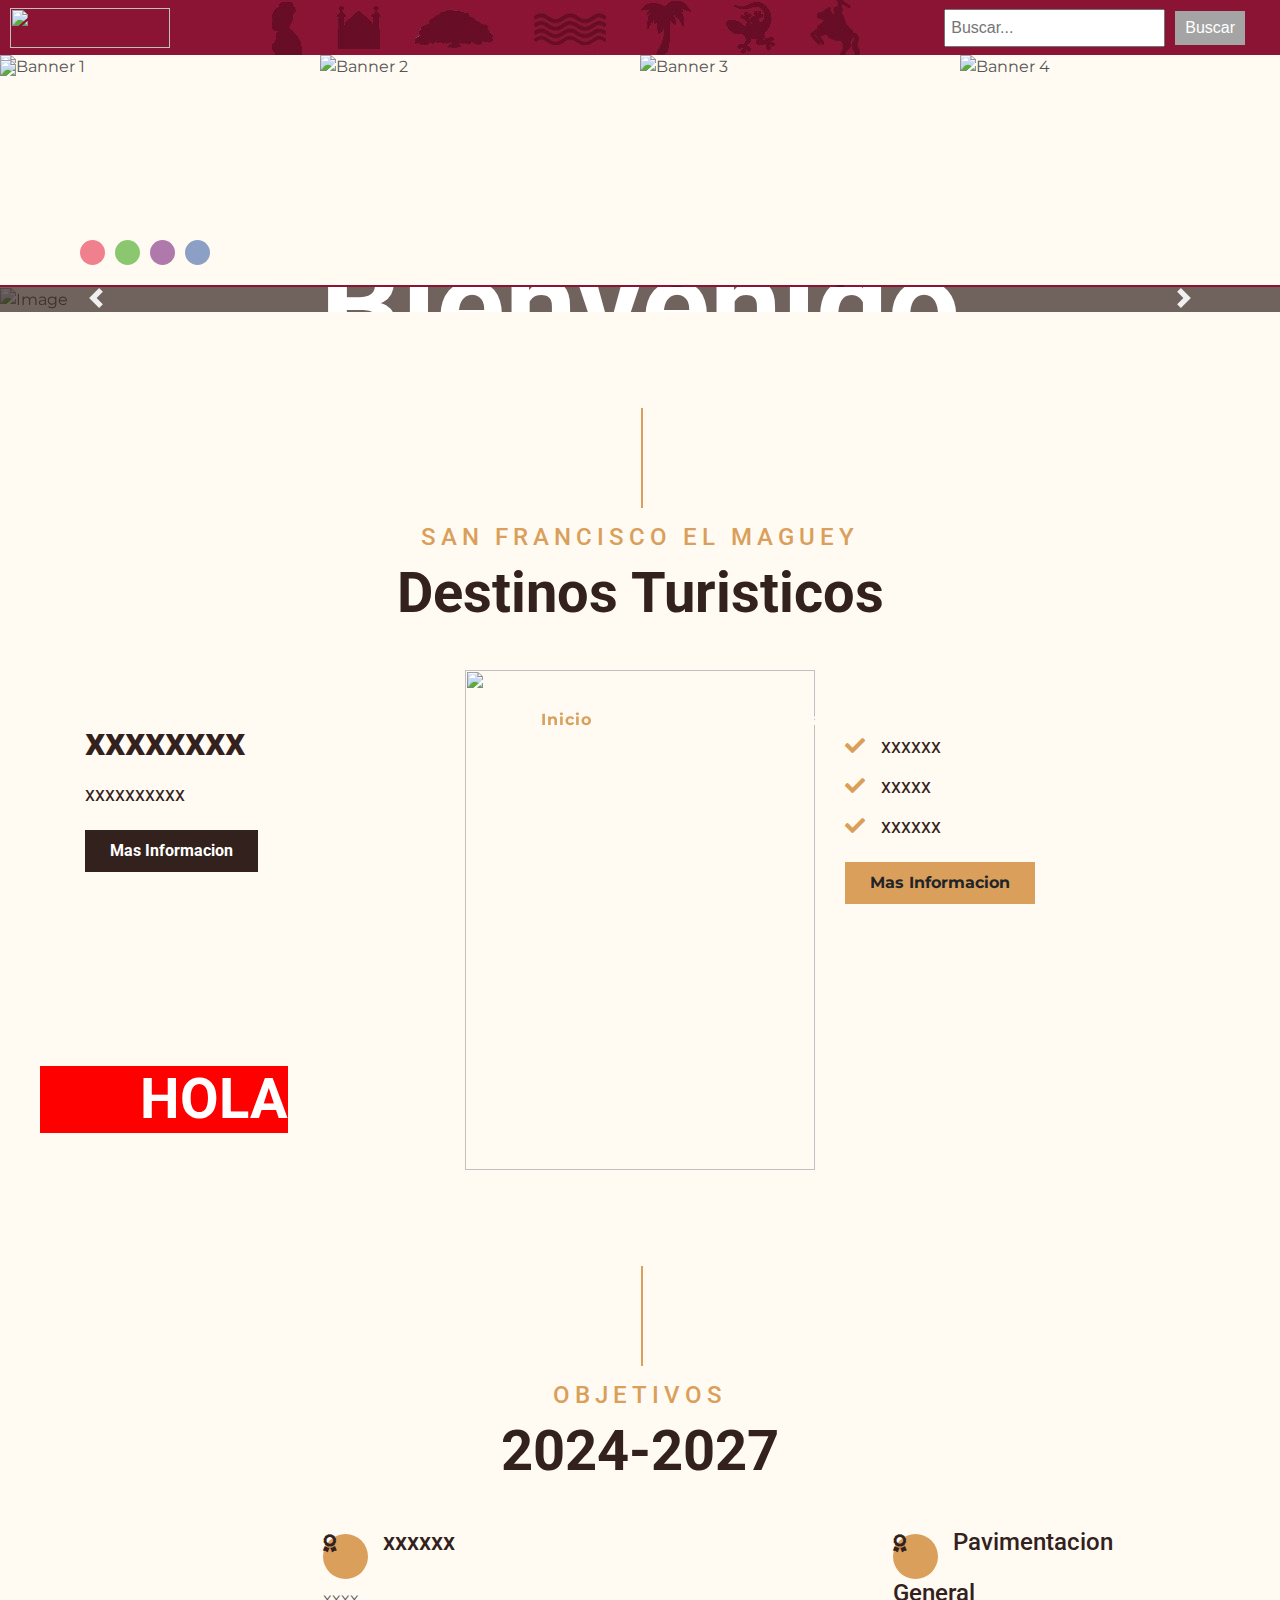
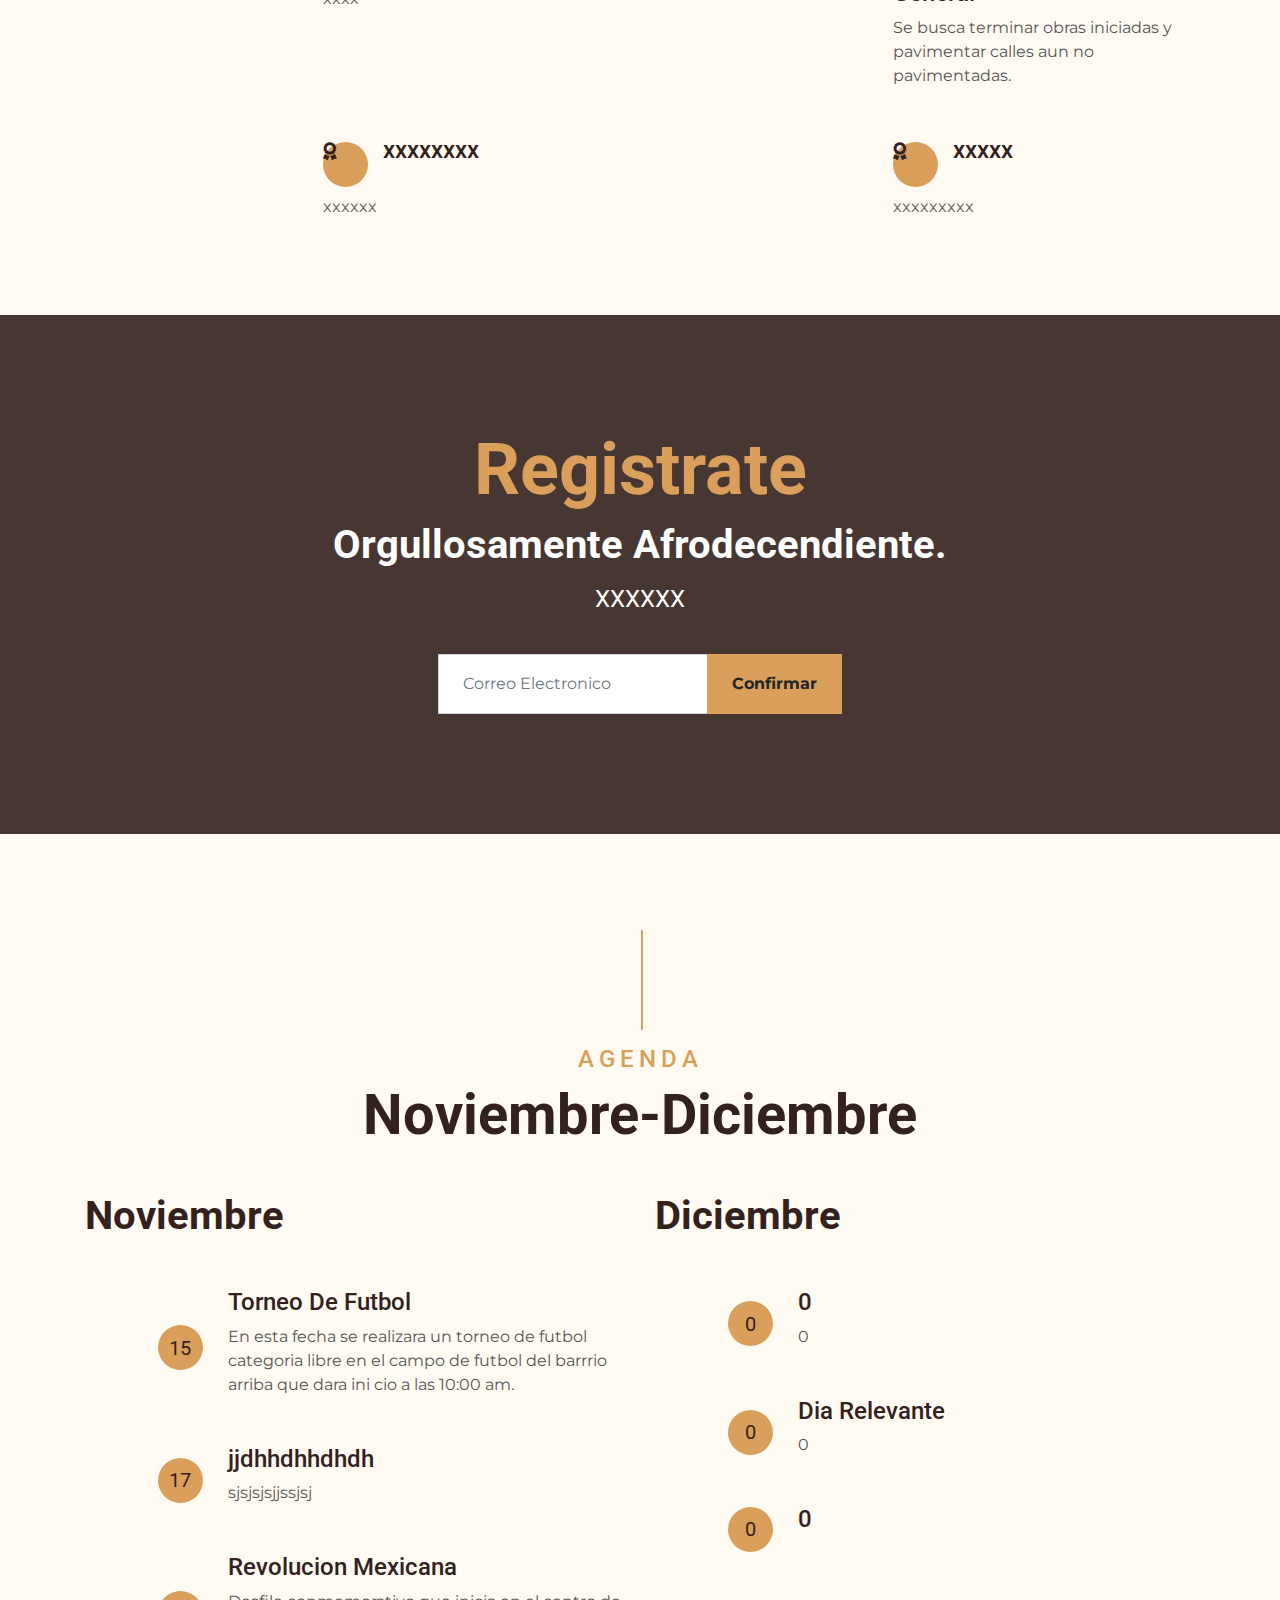
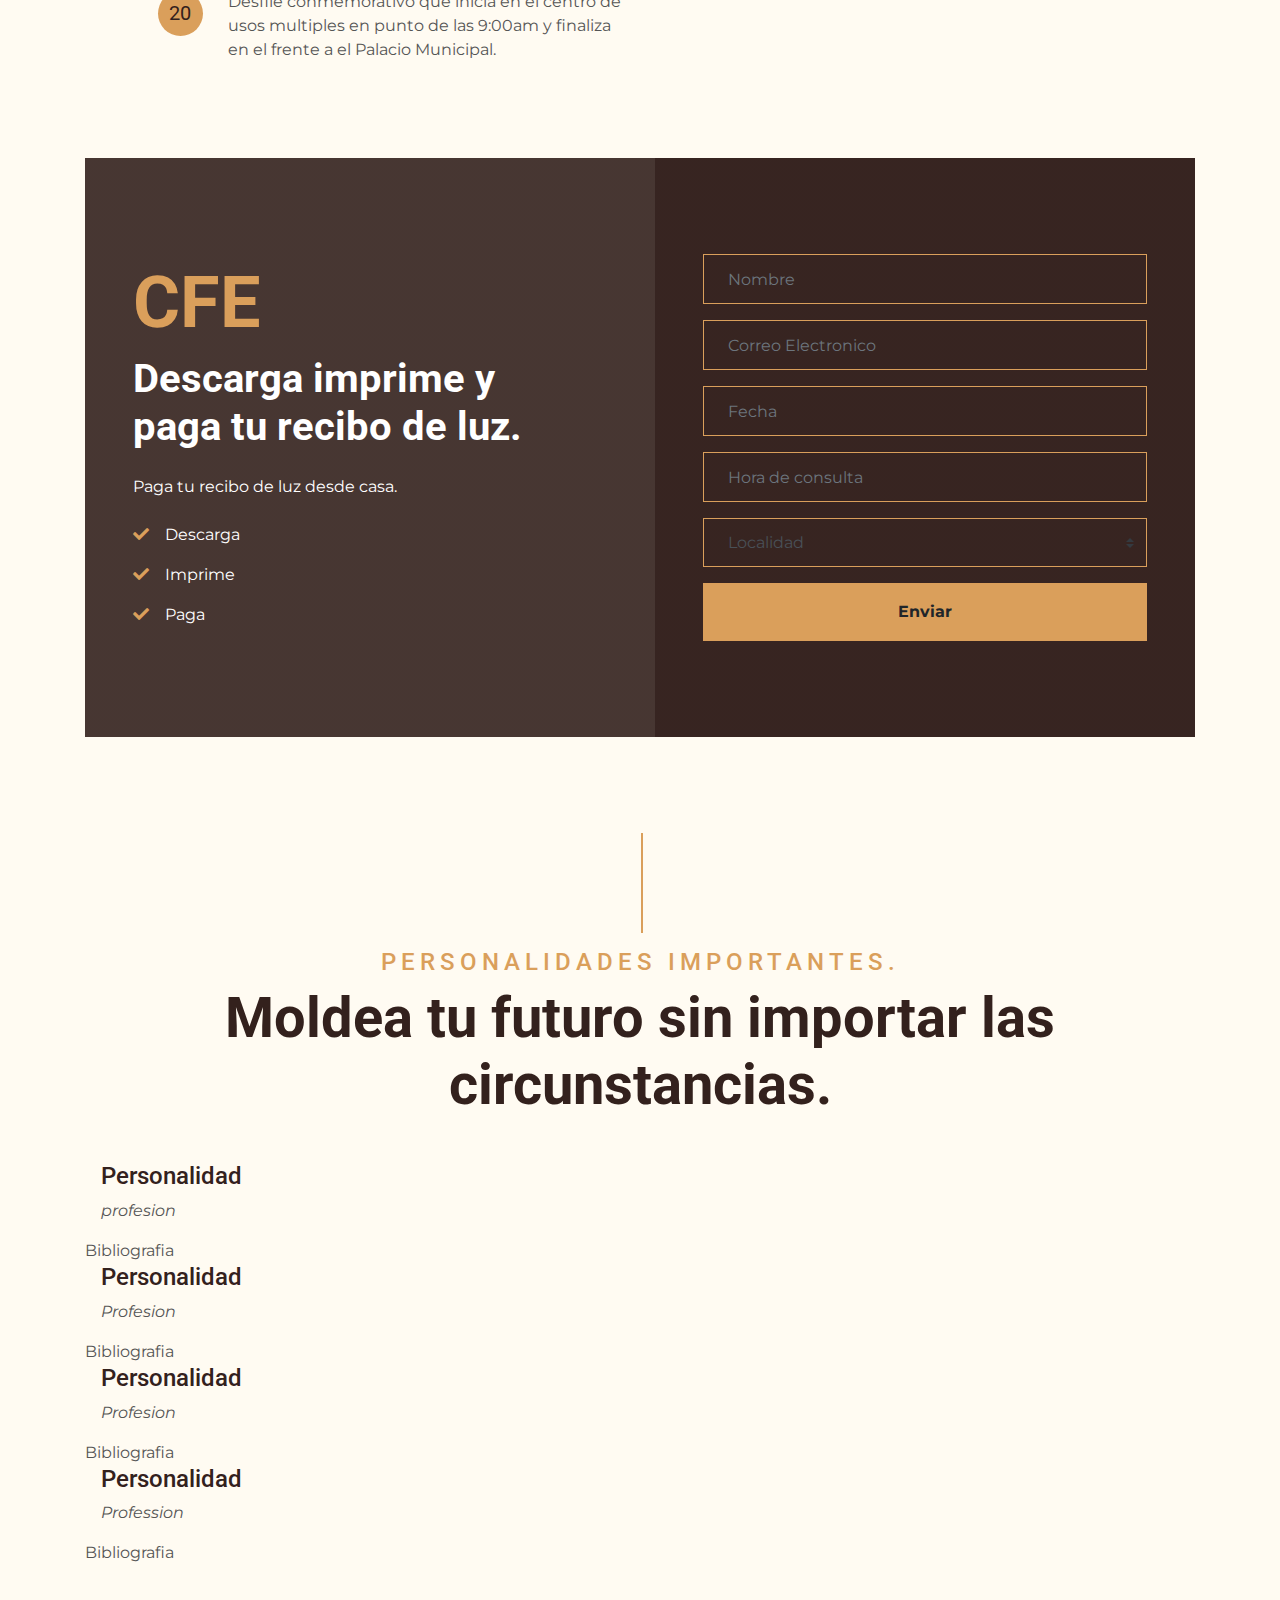
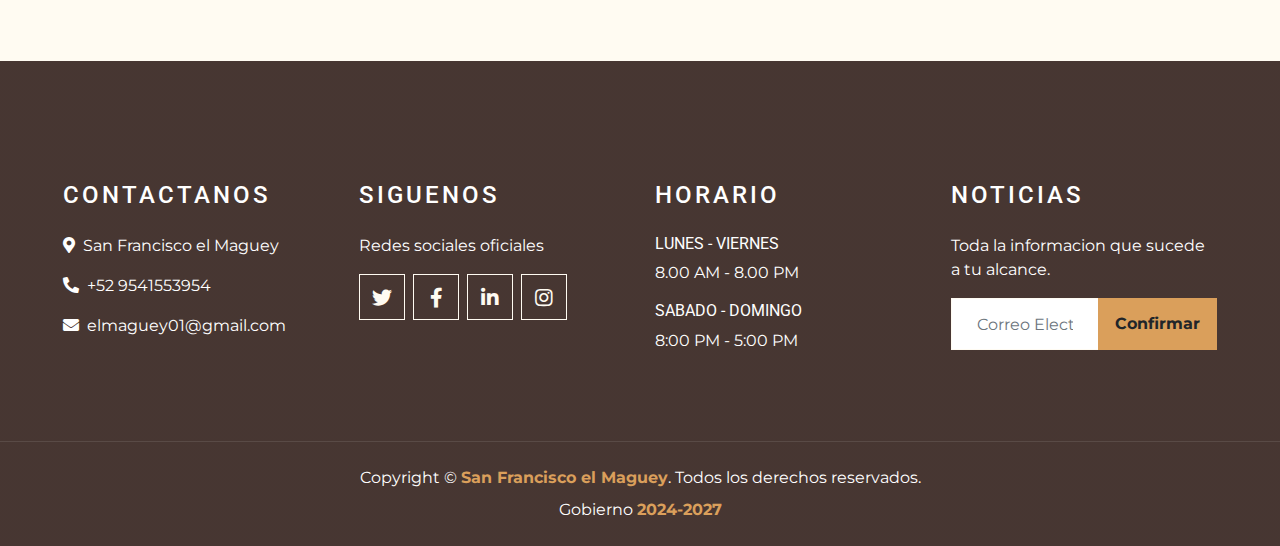
==== commit 741eb772: "Update index1.html" ====
--- a/MAGUEY/index1.html
+++ b/MAGUEY/index1.html
@@ -9687,6 +9687,11 @@
 
 
 
+    
+
+
+    
+
 
     </style>
     <meta charset="utf-8">
@@ -9787,6 +9792,105 @@
        
     }
 
+
+
+
+.fija{
+    z-index: 0px;
+}
+
+
+.encima-wrapper {
+    position: absolute;
+    top: 0;
+    left: 0;
+    width: 100%;
+    z-index: 10; 
+}
+
+
+.banner {
+    position: relative;
+    width: 100%;
+    height: 230px; 
+    overflow: hidden;
+}
+
+.banner-images-wrapper {
+    display: flex;
+    transition: transform 0.5s ease-in-out;
+}
+
+.banner-image {
+    position: relative;
+    width: 100%;
+    height: 100%;  
+    object-fit: cover; 
+}
+
+
+
+.banner-buttons {
+    position: absolute;
+    left: 80px; 
+    bottom: 20px;
+    display: flex;
+    gap: 10px; 
+    flex-direction: row; 
+    z-index: 20;
+}
+
+.banner-button {
+    width: 25px;
+    height: 25px;
+    border-radius: 50%;
+    background-color: rgba(255, 255, 255, 0.7);
+    border: none;
+    cursor: pointer;
+    opacity: 0.7;
+    transition: background-color 0.3s, opacity 0.3s;
+}
+
+.banner-button:hover {
+    background-color: white;
+    opacity: 1;
+}
+
+.banner-button.active {
+    background-color: #f0862b ;
+}
+
+/* Colores diferentes para cada botón */
+.button1 {
+    background-color: #e94c64;
+}
+
+.button2 {
+    background-color: #5ab038;
+}
+
+.button3 {
+    background-color: #8e418d;
+}
+
+.button4 {
+    background-color: #5b78b1;
+}
+
+
+
+
+.content {
+    padding: 20px;
+    min-height: calc(100vh - 230px); 
+}
+
+
+    
+
+
+    
+
     
   
  </style>
@@ -9803,6 +9907,30 @@
     </div>
 </div>
 
+<div class="banner" id="banner">
+    <div class="encima-wrapper">
+        <img src="img/encima3.png" class="fija">
+    </div>
+    <div class="banner-images-wrapper">
+        <img src="img/banner2.jpg" alt="Banner 1" class="banner-image">
+        <img src="img/banner3.jpg" alt="Banner 2" class="banner-image">
+        <img src="img/banner4.jpg" alt="Banner 3" class="banner-image">
+        <img src="img/banner5.jpg" alt="Banner 4" class="banner-image">
+    </div>
+
+    <div class="banner-buttons">
+        <button class="banner-button button1" data-index="0"></button>
+        <button class="banner-button button2" data-index="1"></button>
+        <button class="banner-button button3" data-index="2"></button>
+        <button class="banner-button button4" data-index="3"></button>
+    </div>
+</div>
+
+<div class="line"></div>
+
+<div class="l"></div> 
+
+<div class="lin"></div>
 
 
 
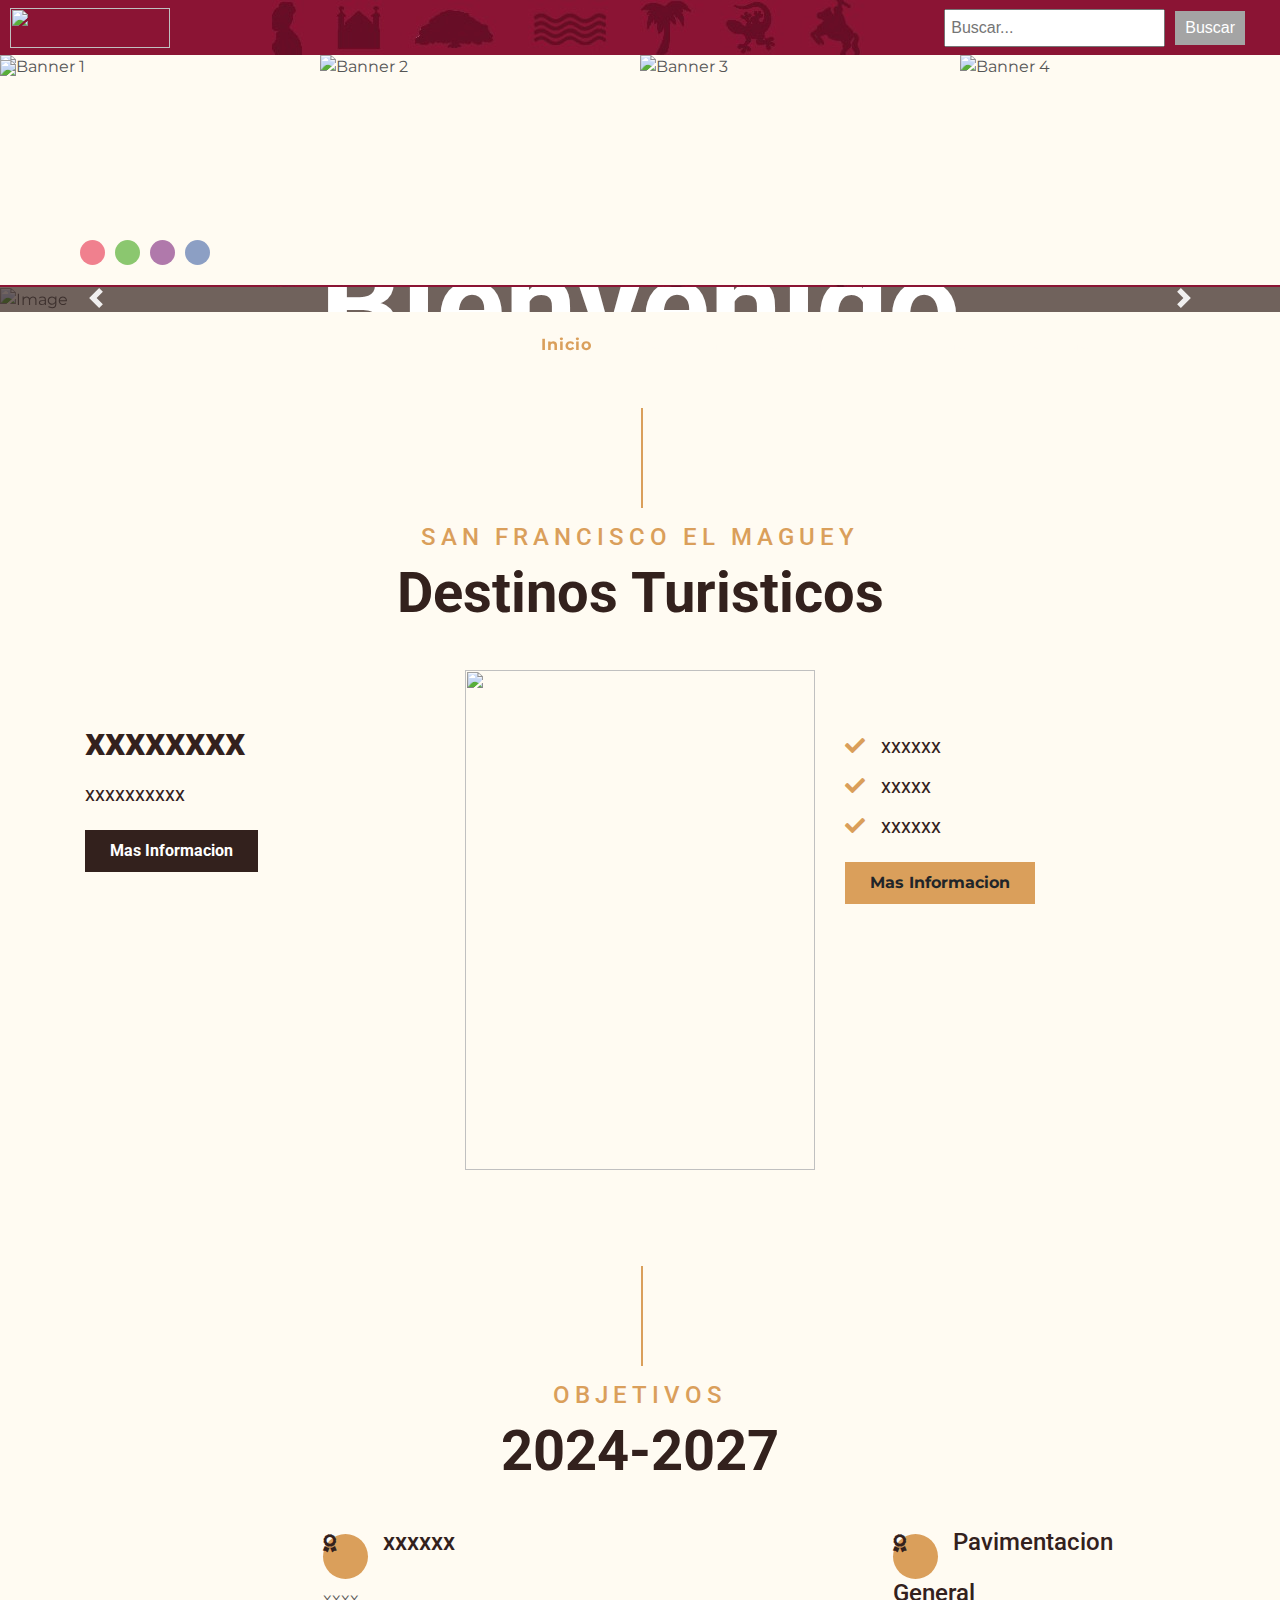
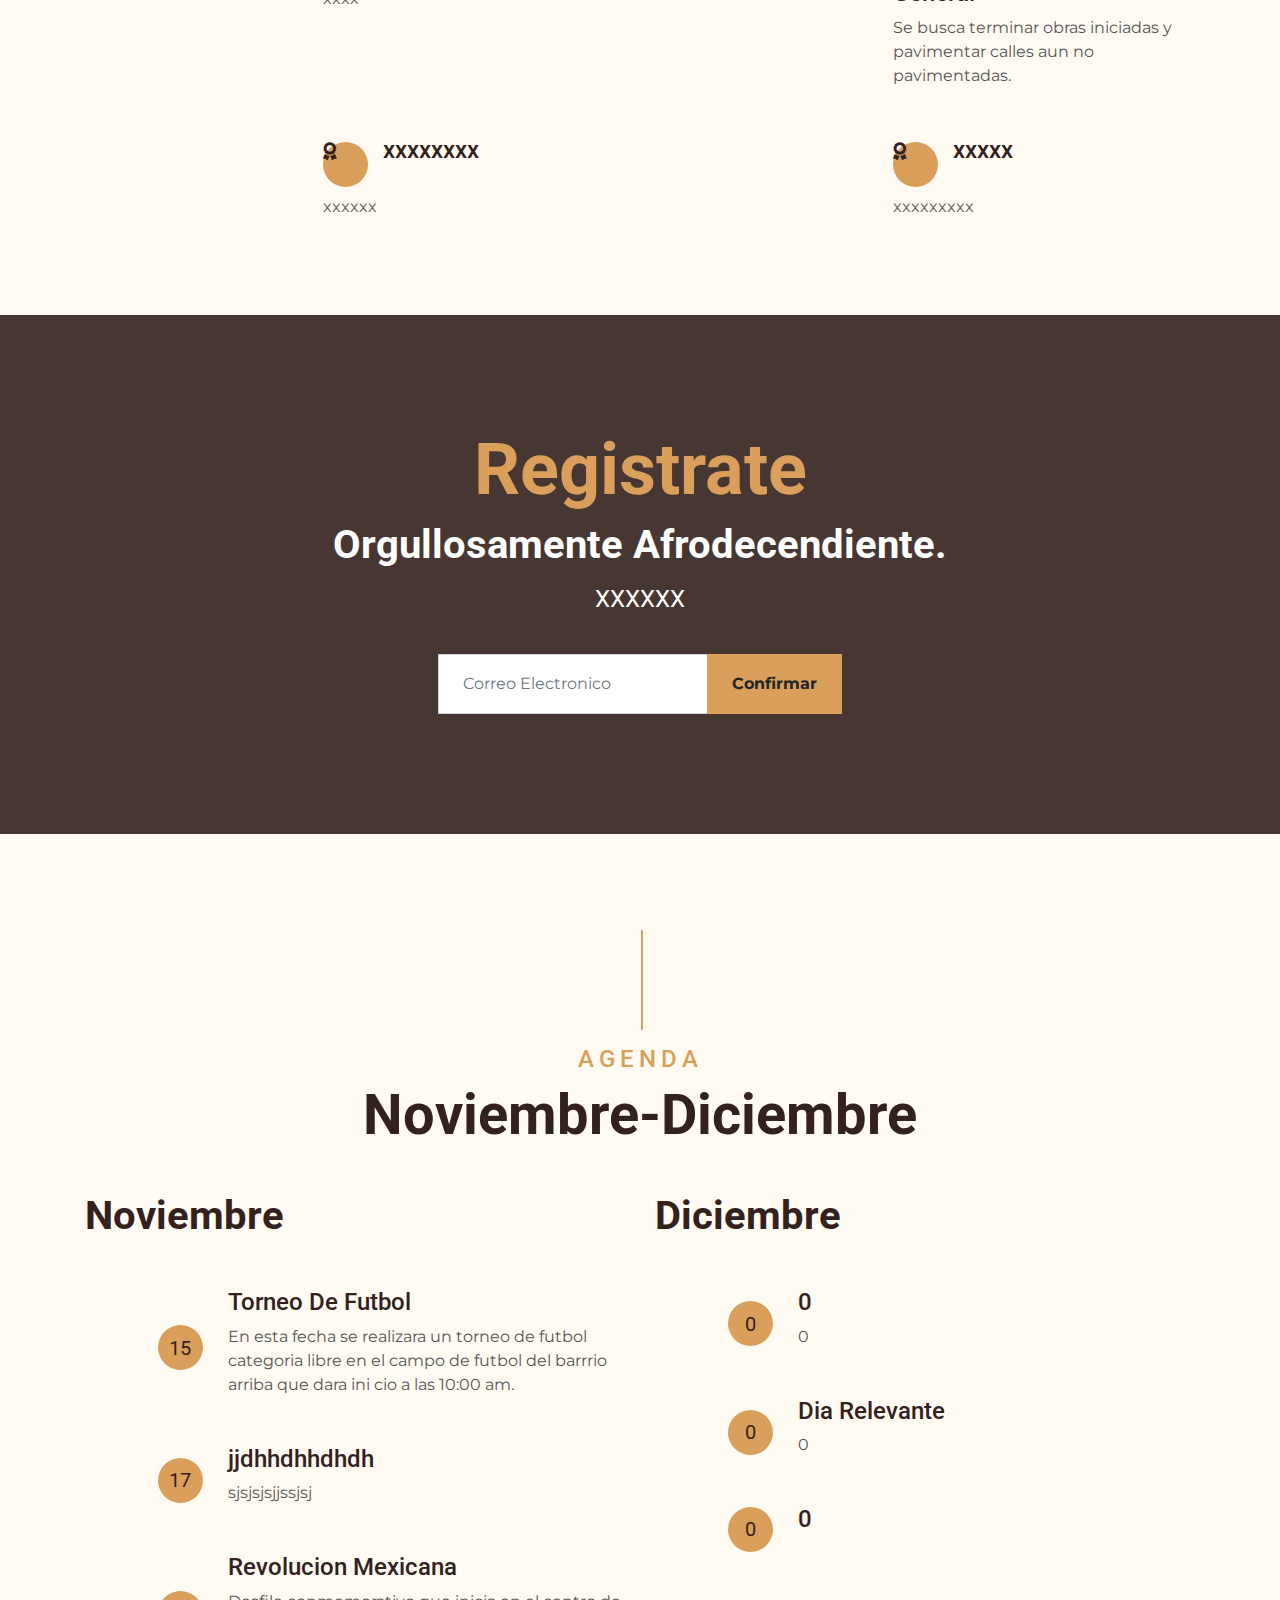
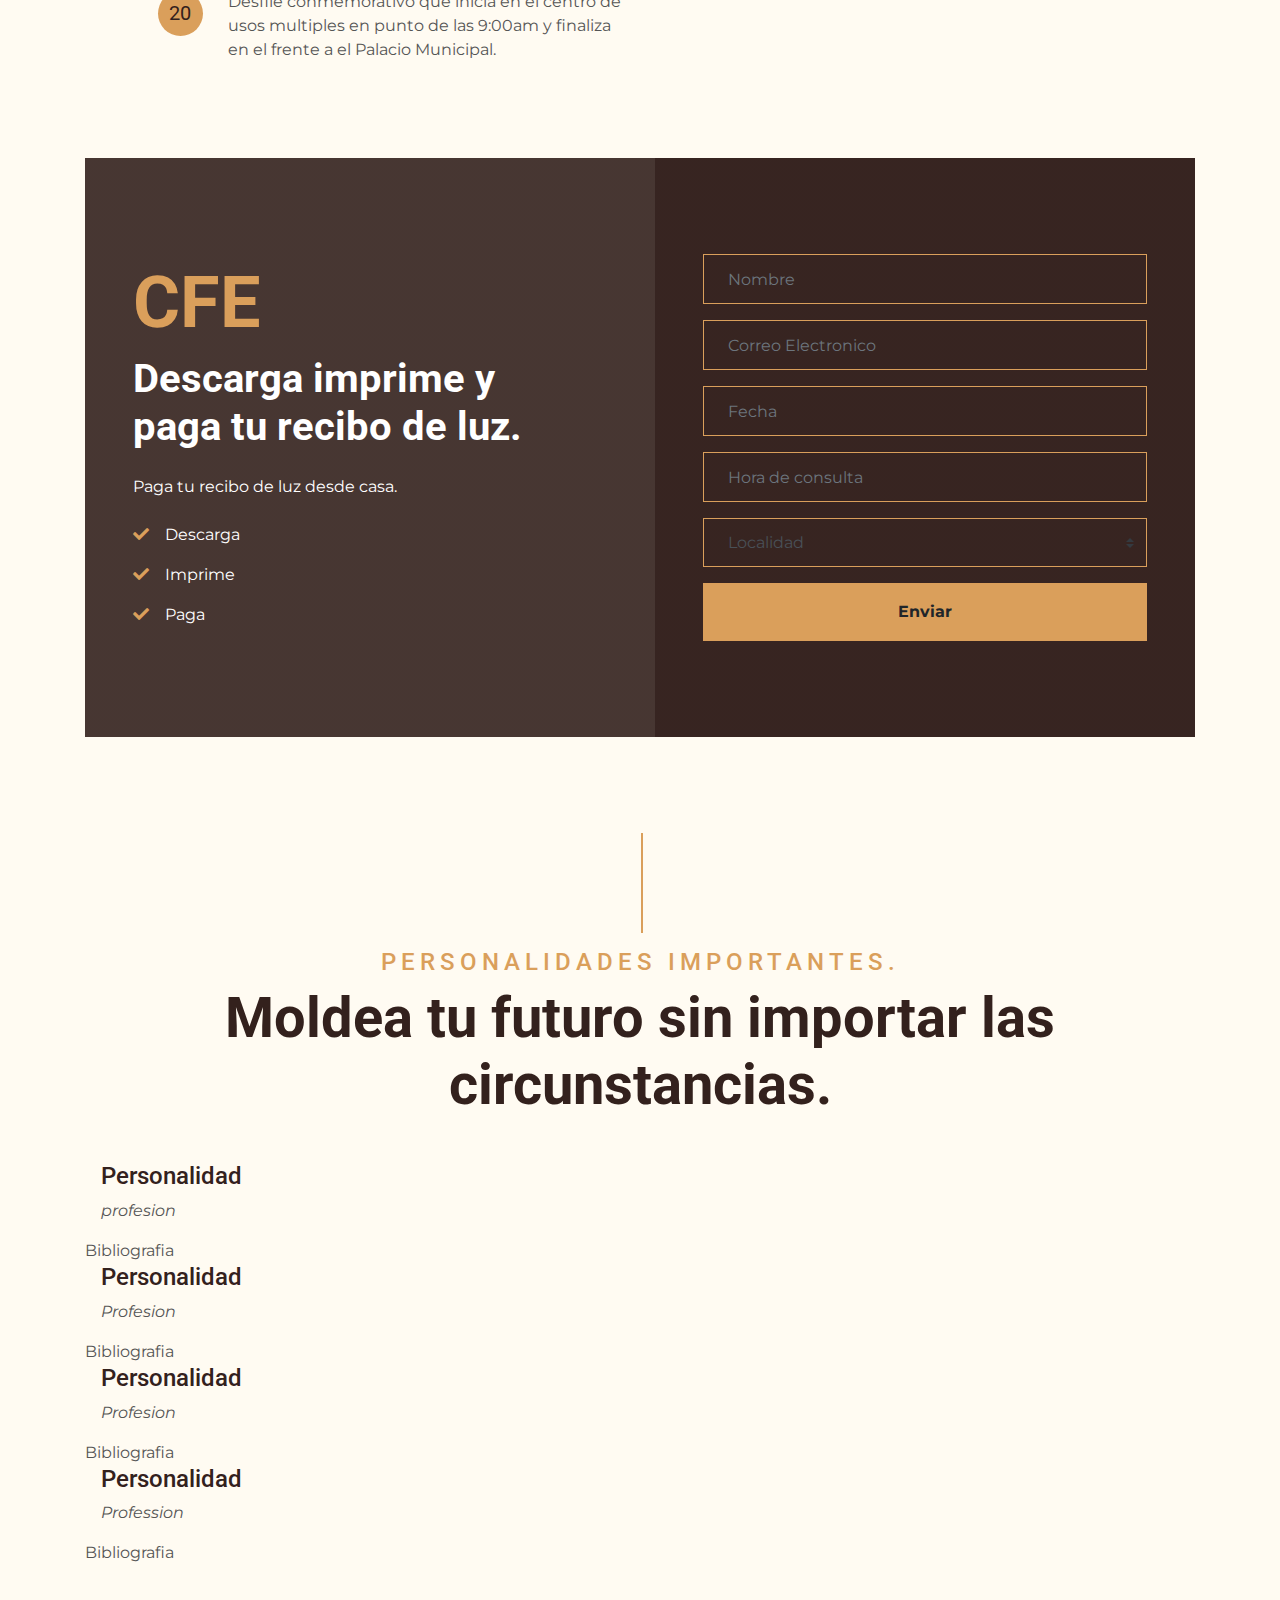
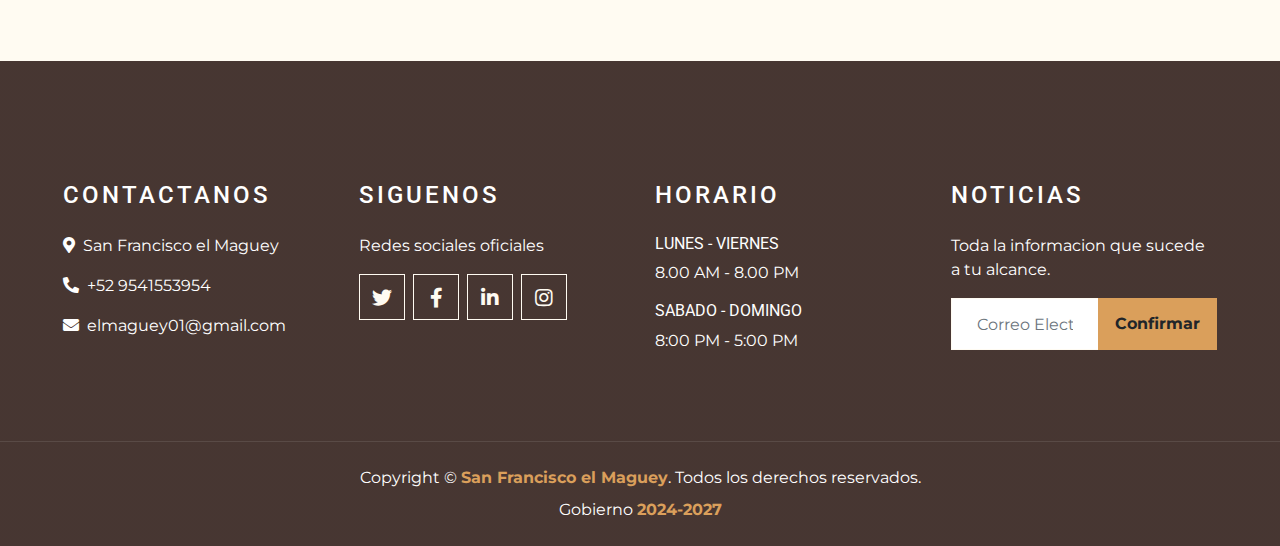
==== commit 85b6f391: "Update index1.html" ====
--- a/MAGUEY/index1.html
+++ b/MAGUEY/index1.html
@@ -9786,7 +9786,7 @@
 .ever1
     {
 background-color:red;
-margin-top: 760px;
+margin-top: -100px;
 z-index: -1;
         padding-left: 100px;
        
@@ -9941,8 +9941,7 @@
                 <h1 class="m-0 display-4 text-uppercase text-white">
 
 <div class="ever1" >
-
-    hola
+    
 </div>
 
 
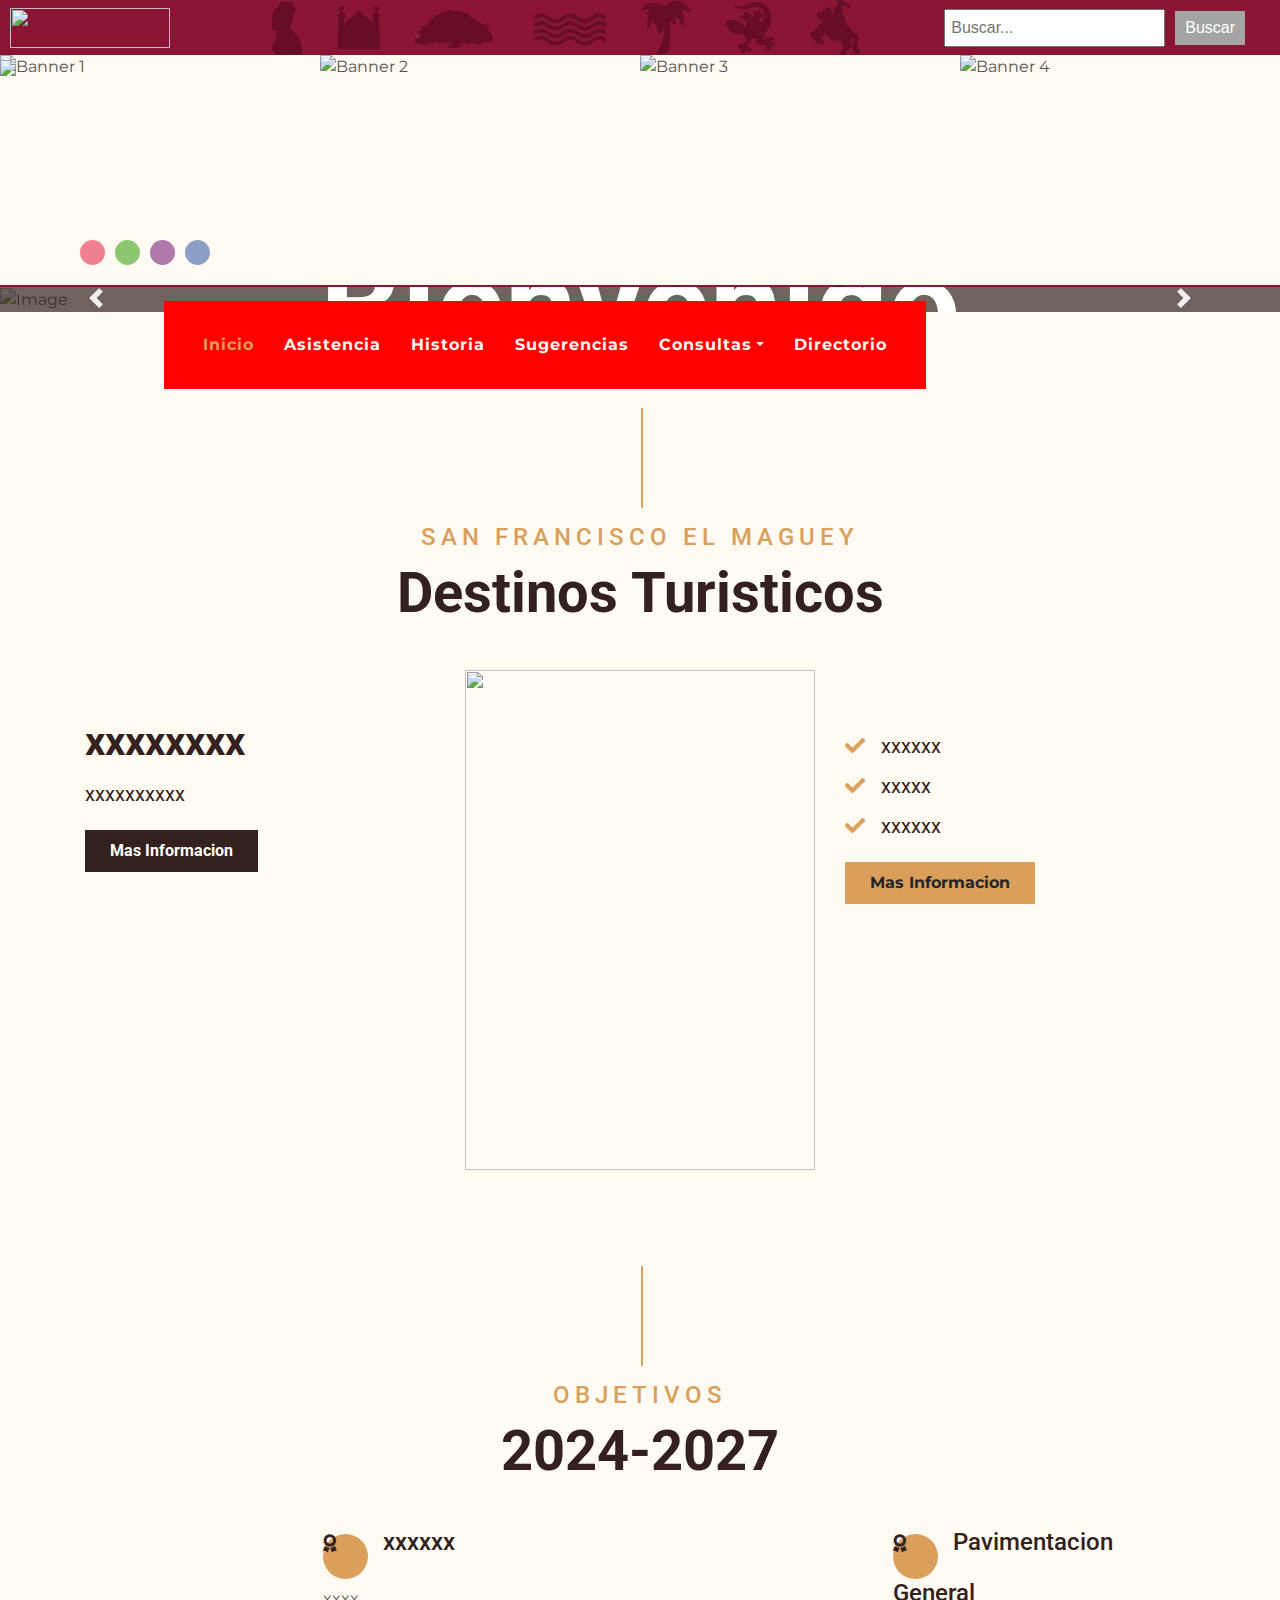
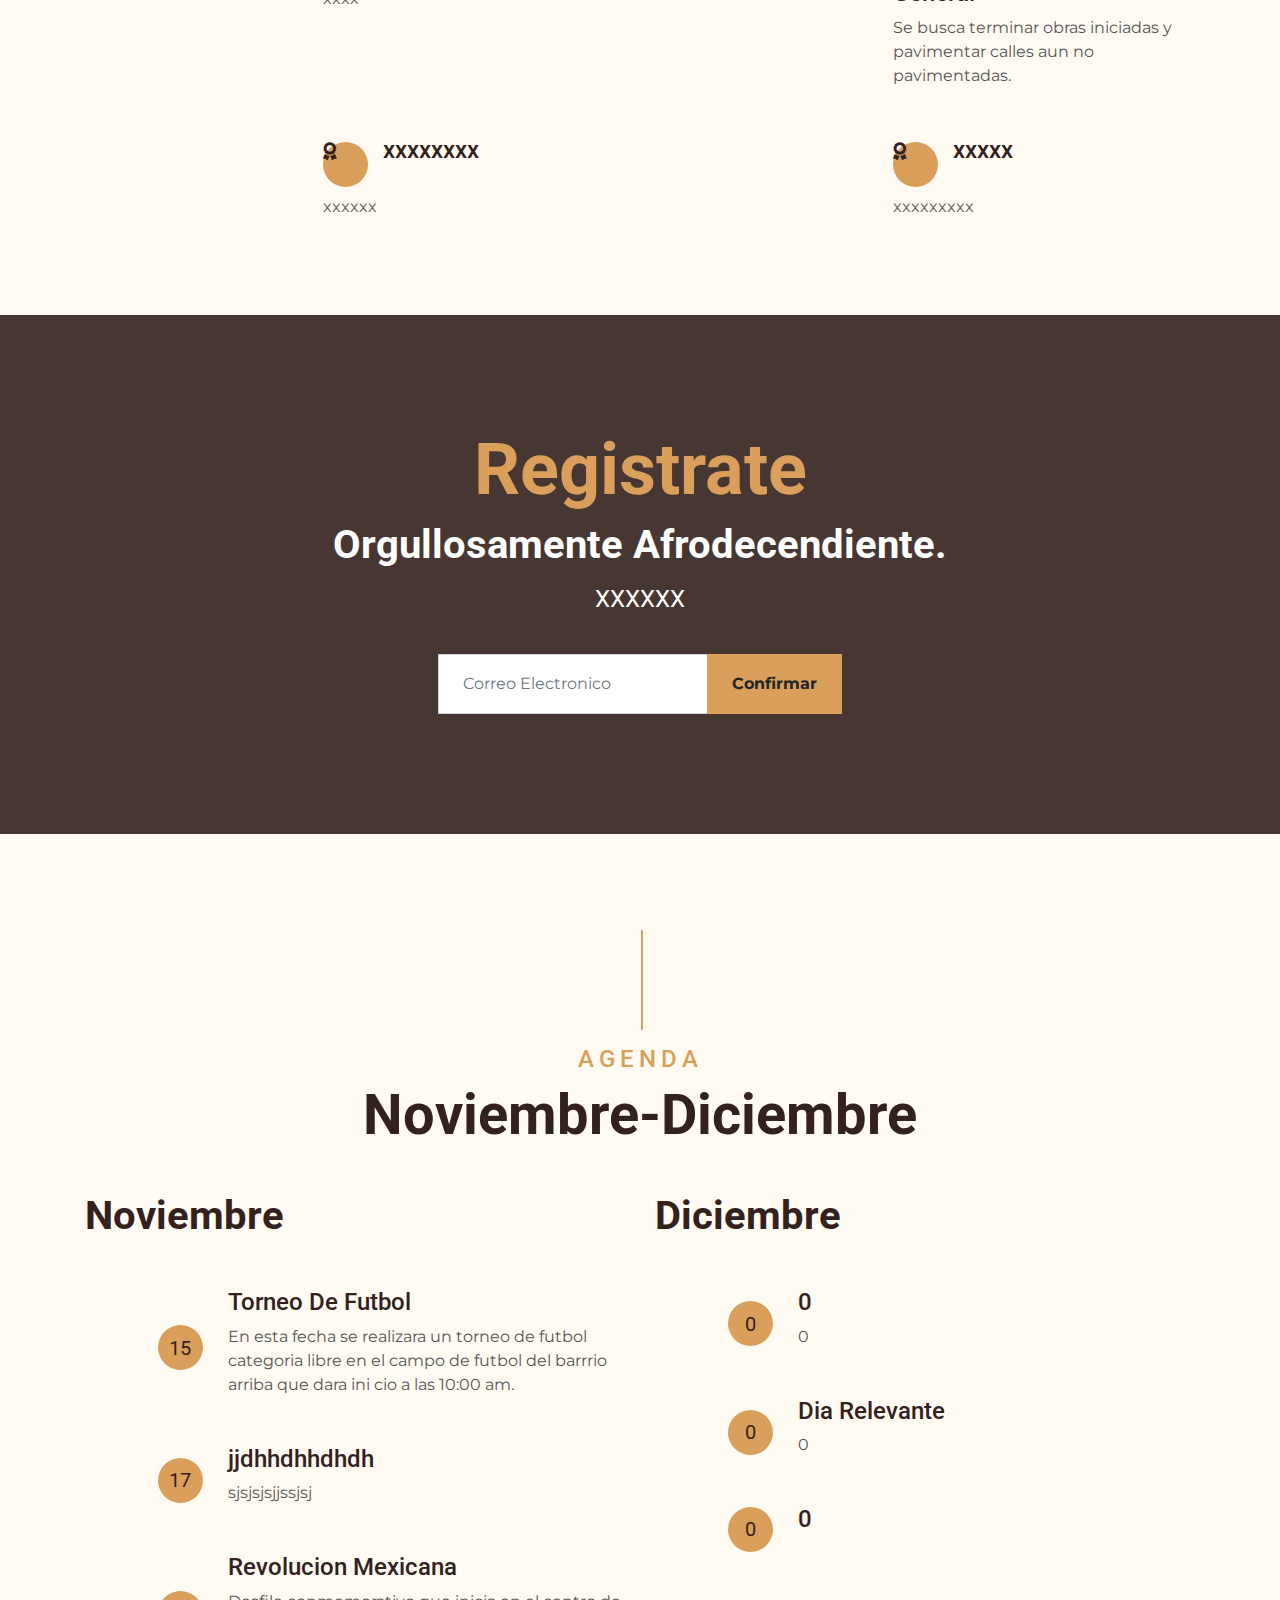
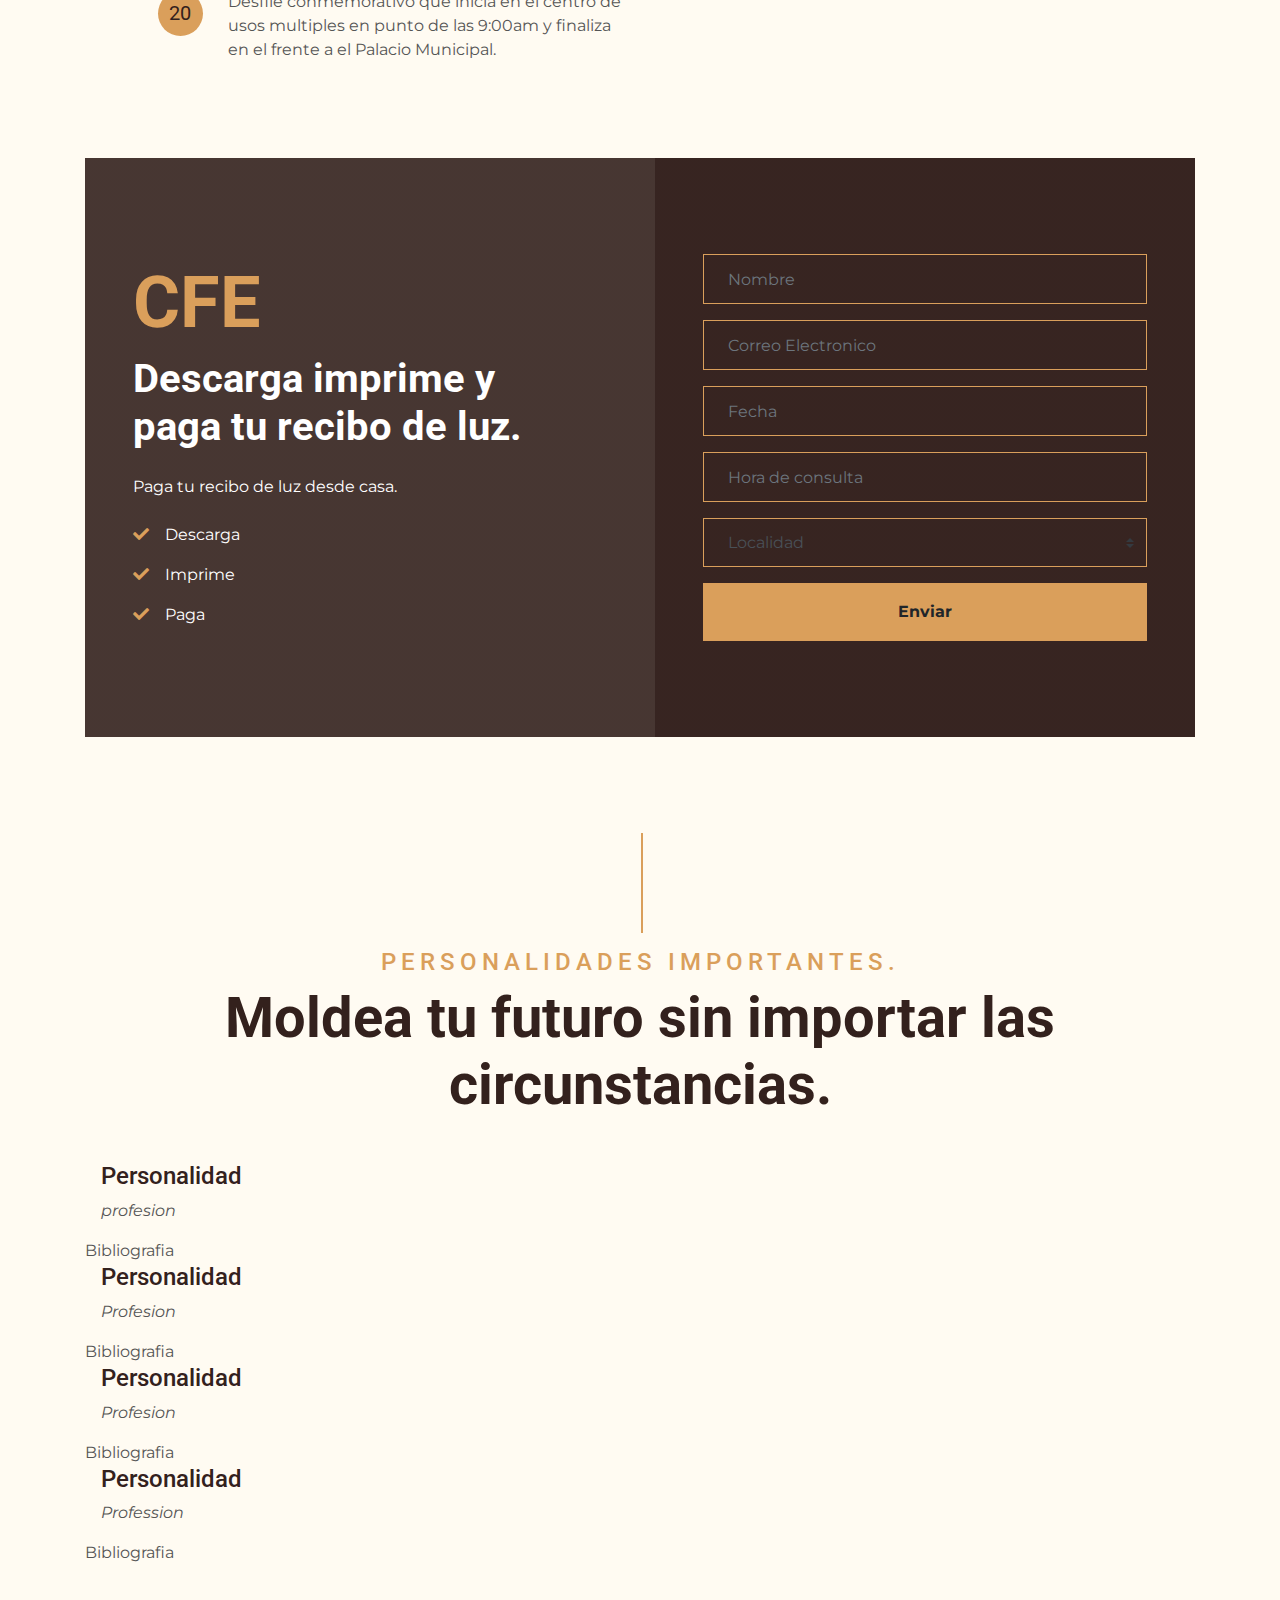
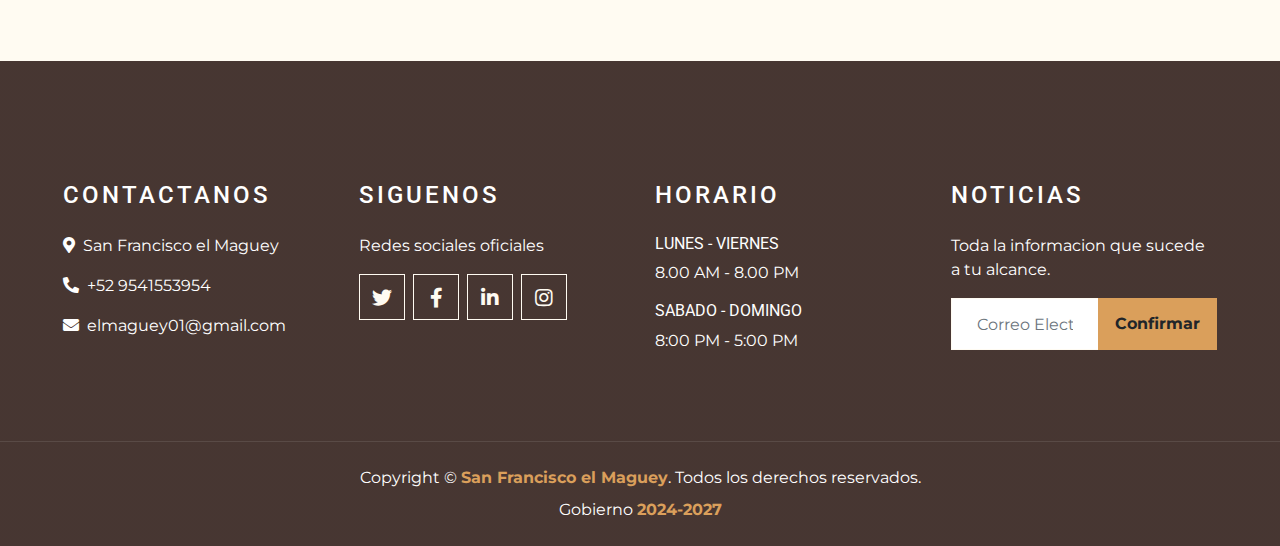
==== commit 88ce8ade: "Update index1.html" ====
--- a/MAGUEY/index1.html
+++ b/MAGUEY/index1.html
@@ -9786,7 +9786,7 @@
 .ever1
     {
 background-color:red;
-margin-top: -100px;
+margin-top: -50px;
 z-index: -1;
         padding-left: 100px;
        
@@ -9887,7 +9887,11 @@
 
 
     
-
+.ave2
+    {
+background-color: red;
+
+    }
 
     
 
@@ -9953,6 +9957,7 @@
             <button type="button" class="navbar-toggler" data-toggle="collapse" data-target="#navbarCollapse">
                 <span class="navbar-toggler-icon"></span>
             </button>
+                        <div class="ave2">
             <div class="collapse navbar-collapse justify-content-between" id="navbarCollapse">
                 <div class="navbar-nav ml-auto p-4">
                     <a href="index.html" class="nav-item nav-link active">Inicio</a>
@@ -9972,6 +9977,8 @@
             </div>
         </nav>
     </div>
+
+    <div>
     <!-- Navbar End -->
 
     <!-- Carousel Start -->
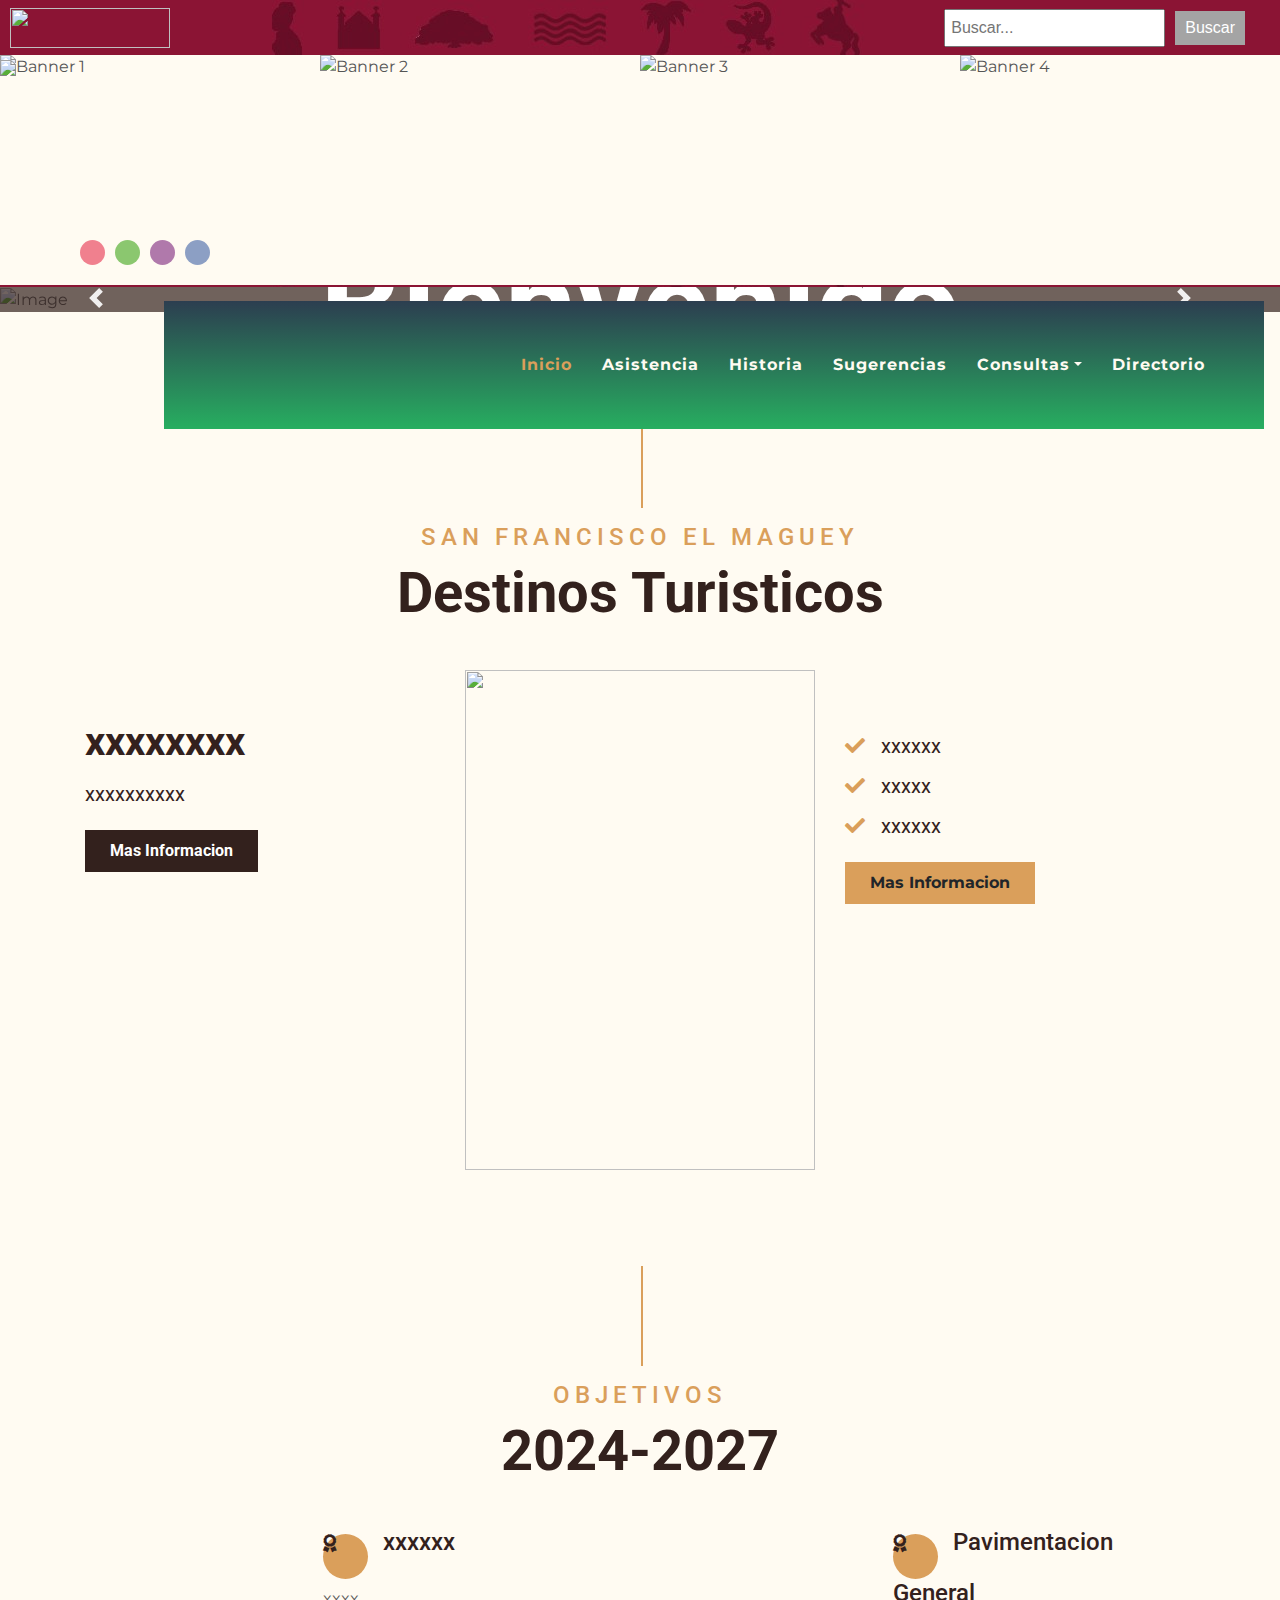
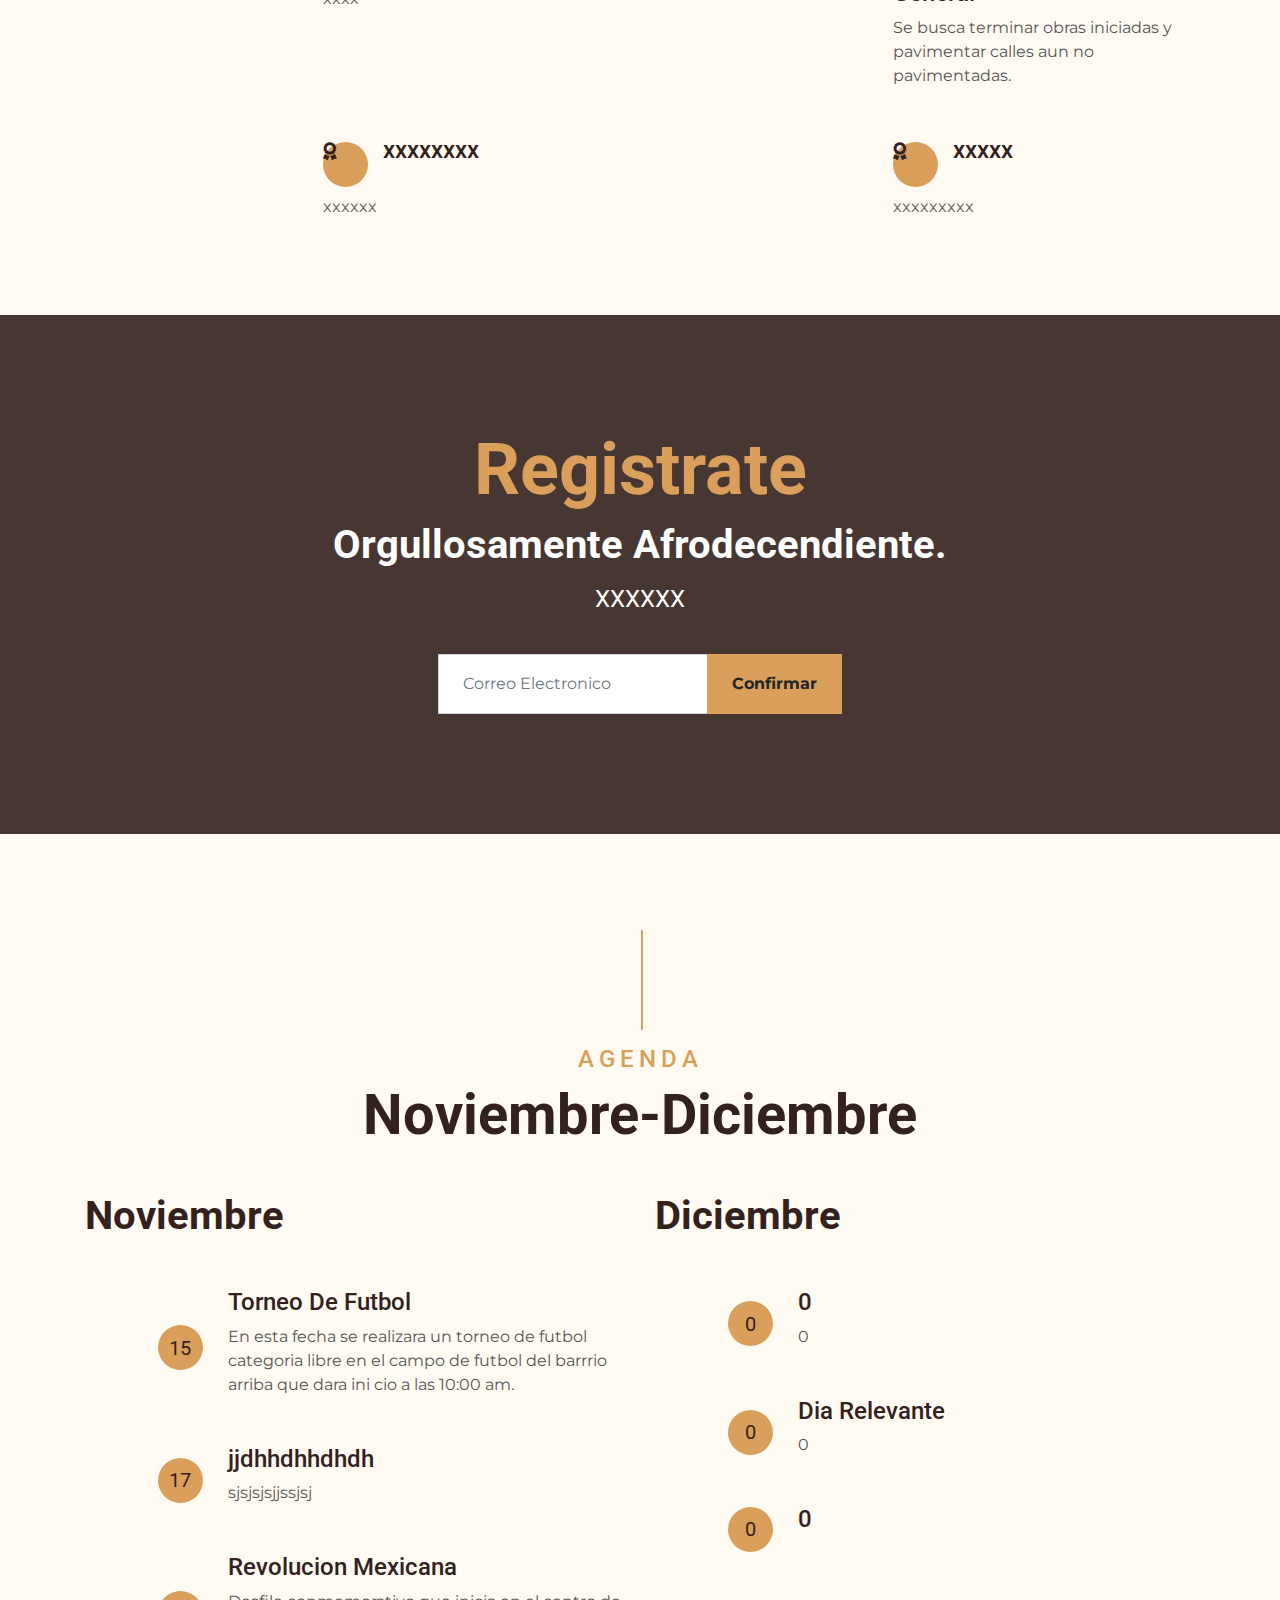
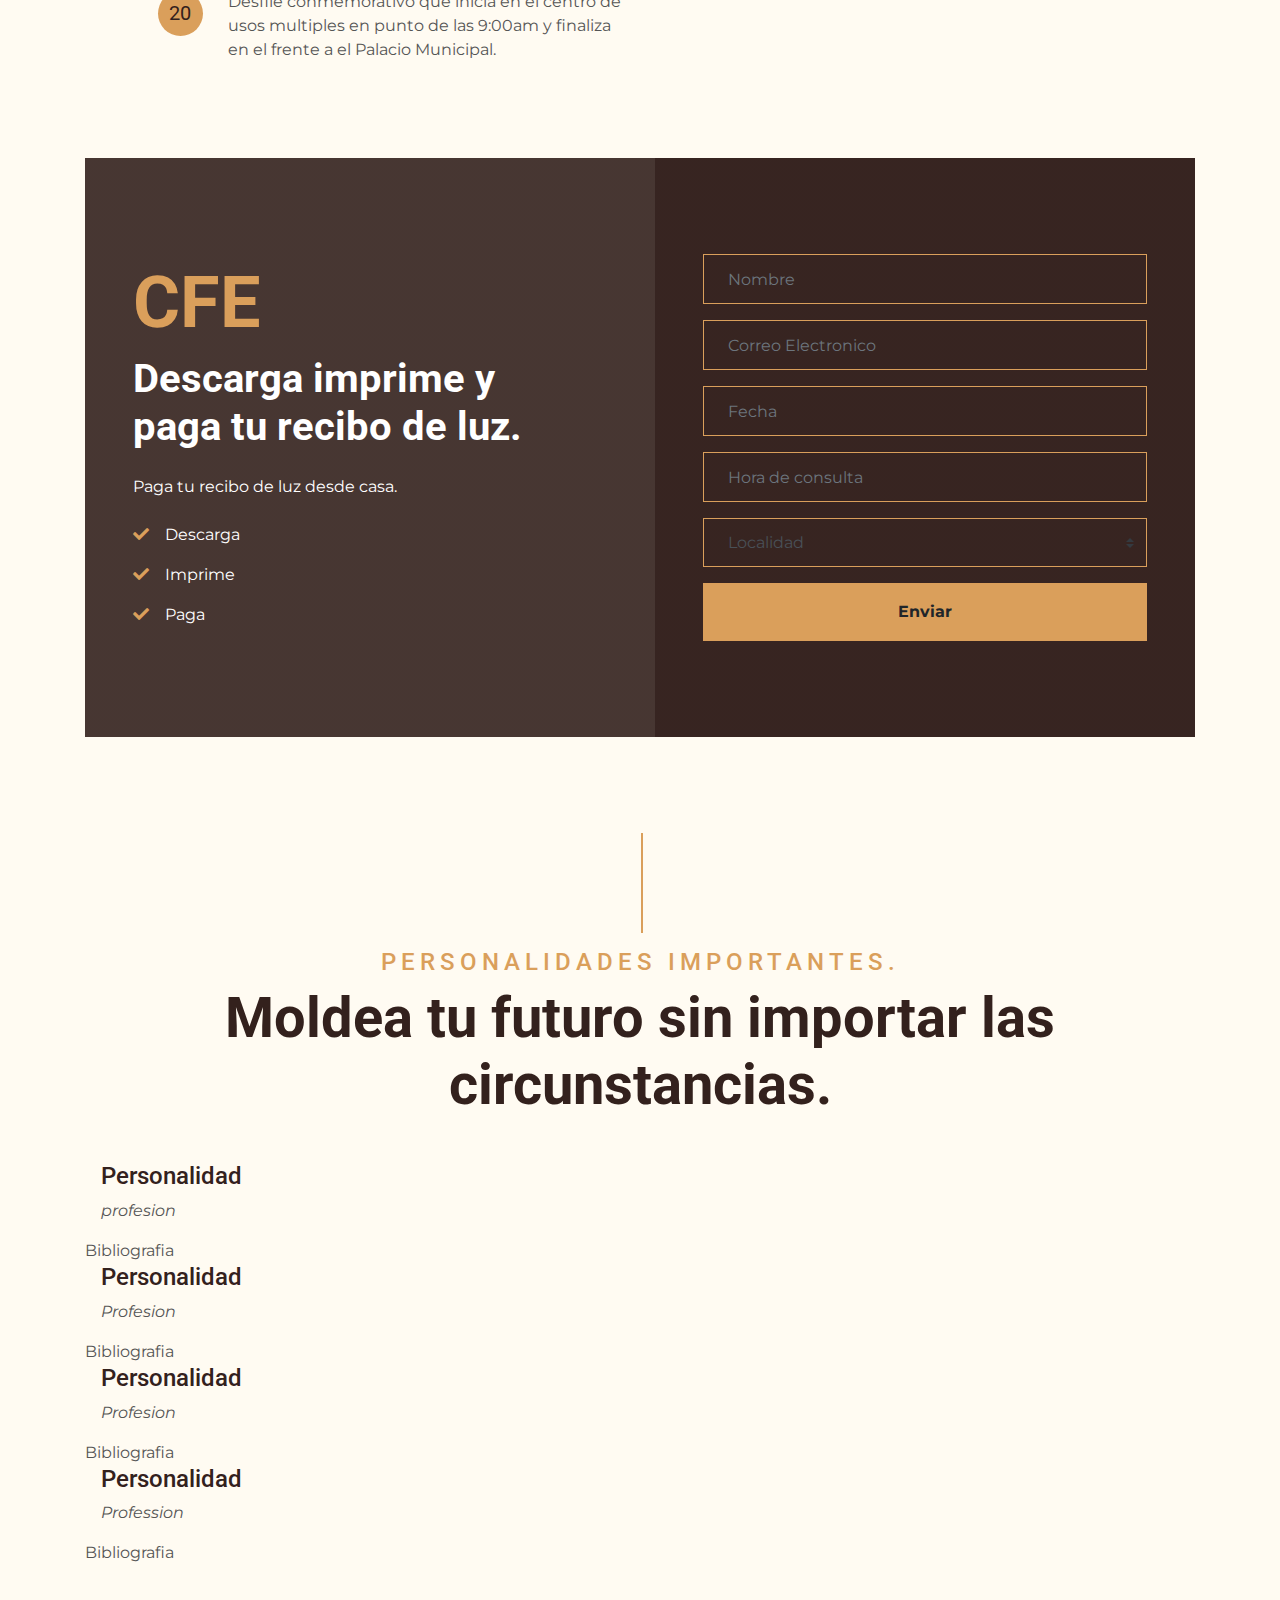
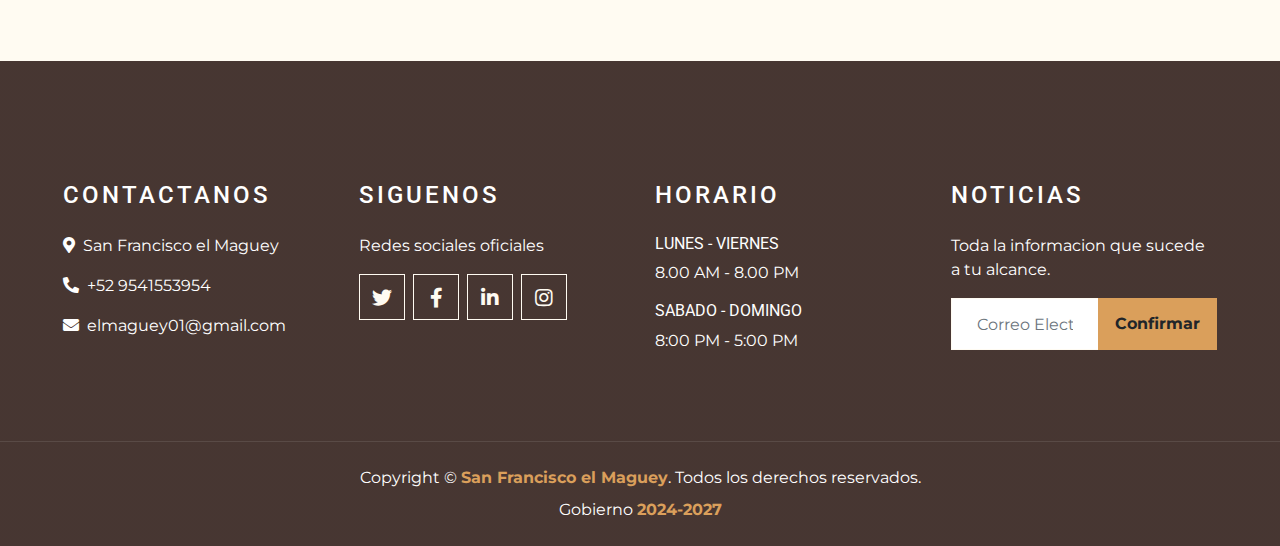
==== commit 56297352: "Update index1.html" ====
--- a/MAGUEY/index1.html
+++ b/MAGUEY/index1.html
@@ -9687,7 +9687,6 @@
 
 
 
-    
 
 
     
@@ -9886,11 +9885,25 @@
 }
 
 
+
     
-.ave2
-    {
-background-color: red;
-
+.ave2 {
+    position: relative;
+    background: linear-gradient(to bottom, #2c3e50, #27ae60);
+    animation: cambiarGradiente 4s infinite;
+    padding: 20px; /* Espacio interno para el contenido */
+    width: 100%;
+}
+
+@keyframes cambiarGradiente {
+    0% {
+        background: linear-gradient(to bottom, #2c3e50, #27ae60);
+    }
+    50% {
+        background: linear-gradient(to bottom, #27ae60, #2ecc71);
+    }
+    100% {
+        background: linear-gradient(to bottom, #2c3e50, #27ae60);
     }
 
     
@@ -9916,10 +9929,10 @@
         <img src="img/encima3.png" class="fija">
     </div>
     <div class="banner-images-wrapper">
-        <img src="img/banner2.jpg" alt="Banner 1" class="banner-image">
-        <img src="img/banner3.jpg" alt="Banner 2" class="banner-image">
-        <img src="img/banner4.jpg" alt="Banner 3" class="banner-image">
-        <img src="img/banner5.jpg" alt="Banner 4" class="banner-image">
+        <img src="images/banner2.jpg" alt="Banner 1" class="banner-image">
+        <img src="images/banner3.jpg" alt="Banner 2" class="banner-image">
+        <img src="images/banner4.jpg" alt="Banner 3" class="banner-image">
+        <img src="images/banner5.jpg" alt="Banner 4" class="banner-image">
     </div>
 
     <div class="banner-buttons">
